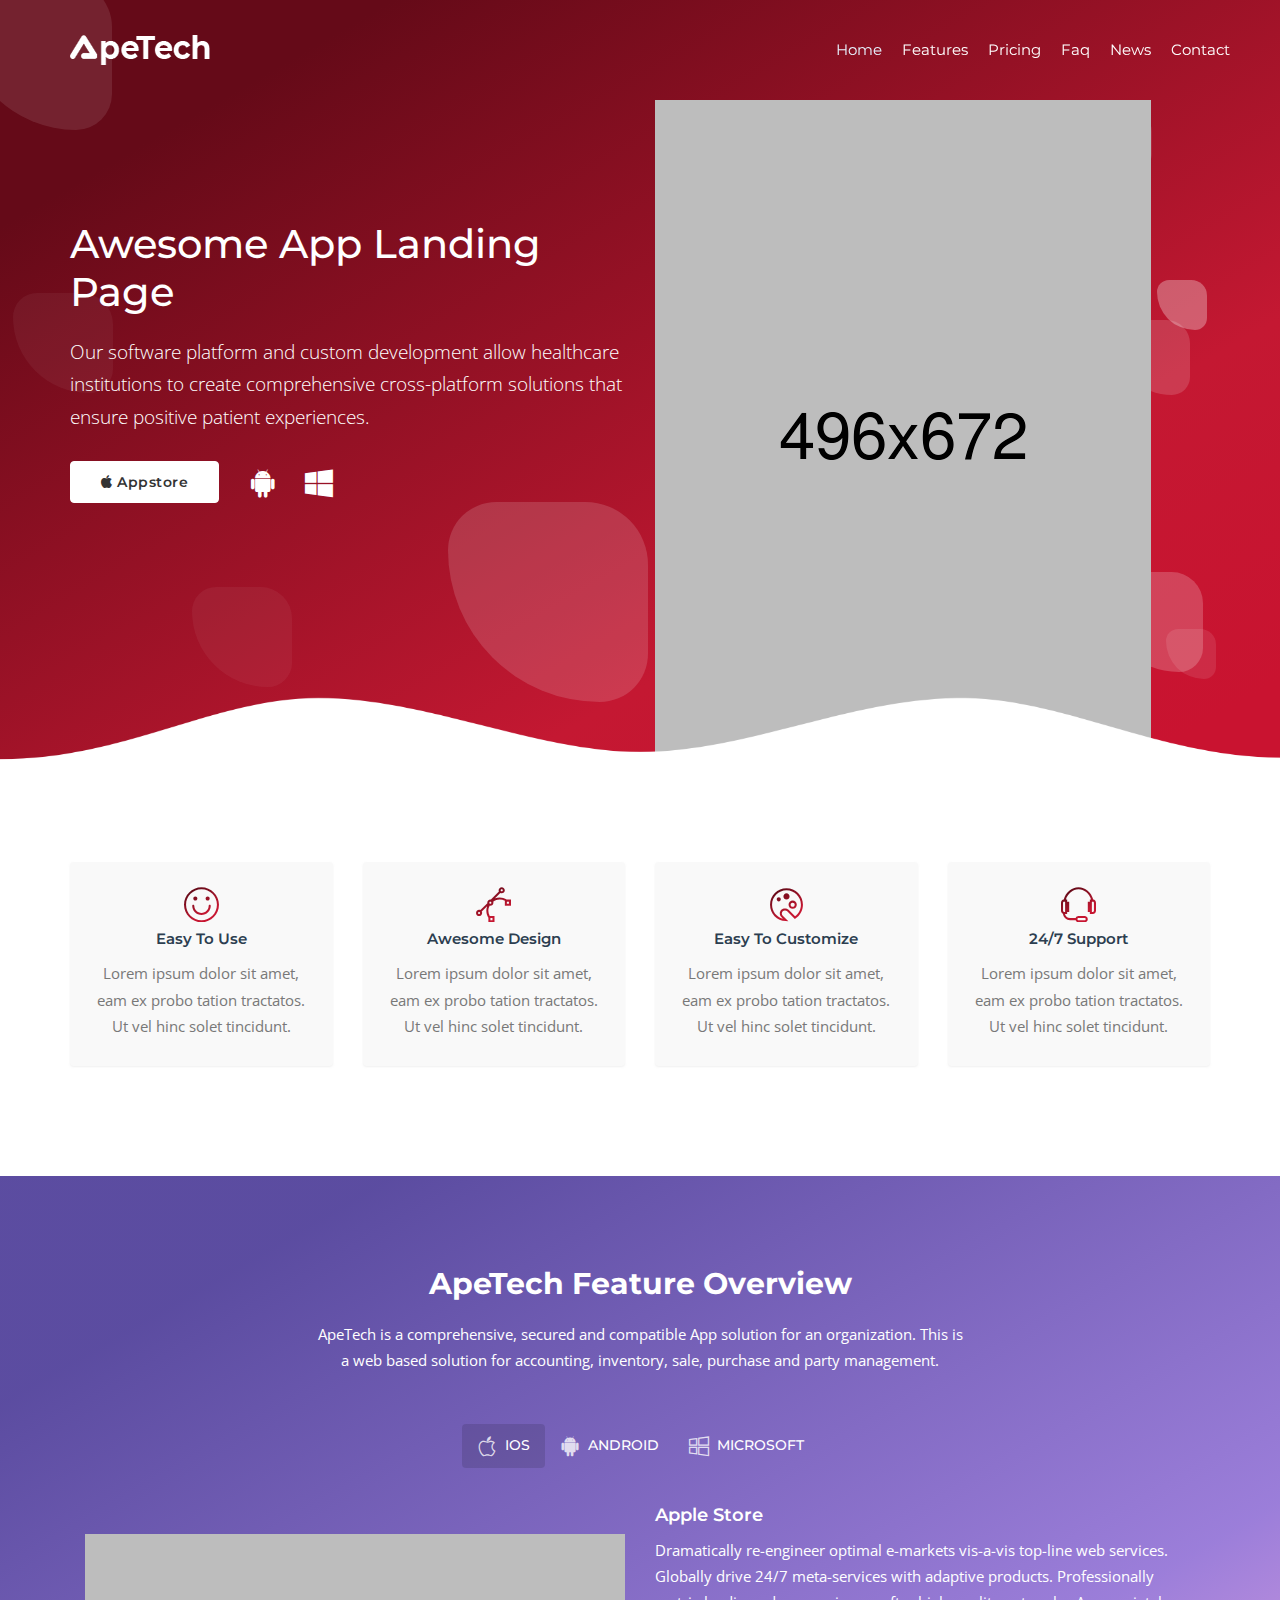
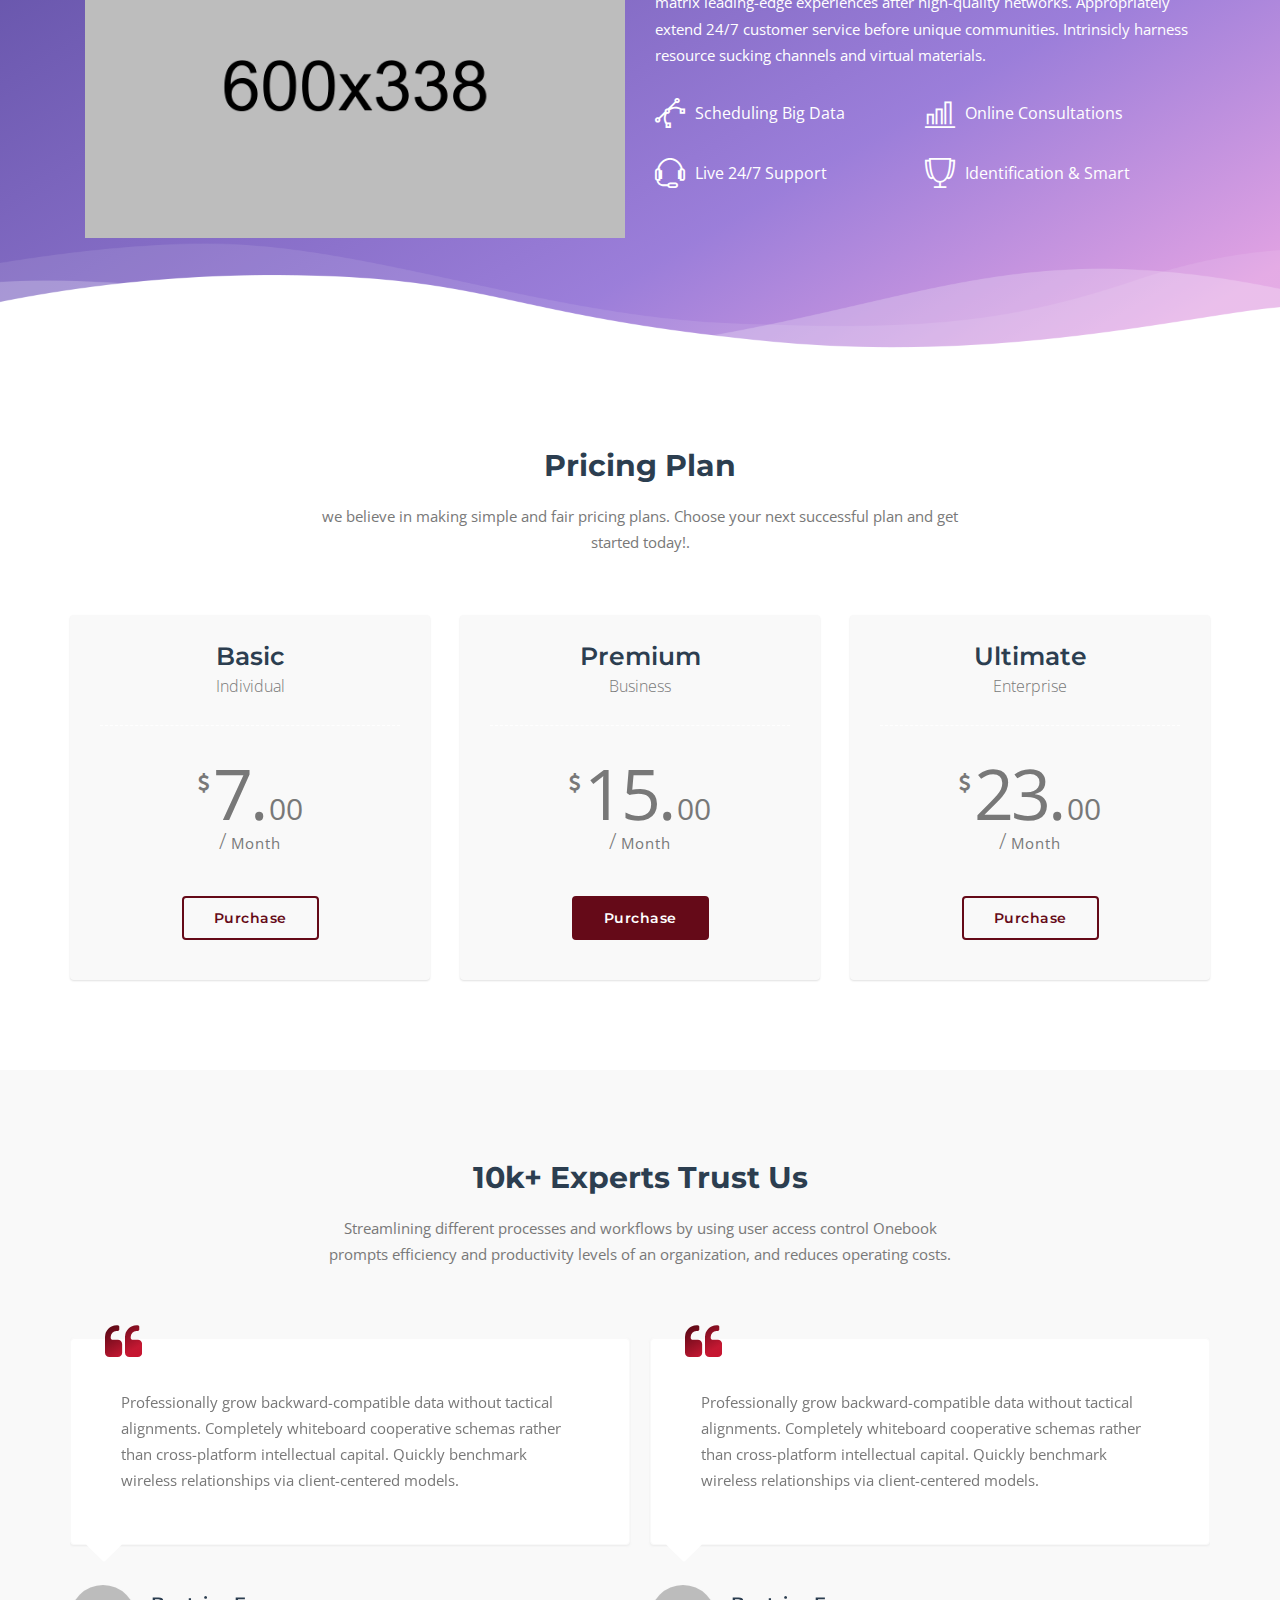
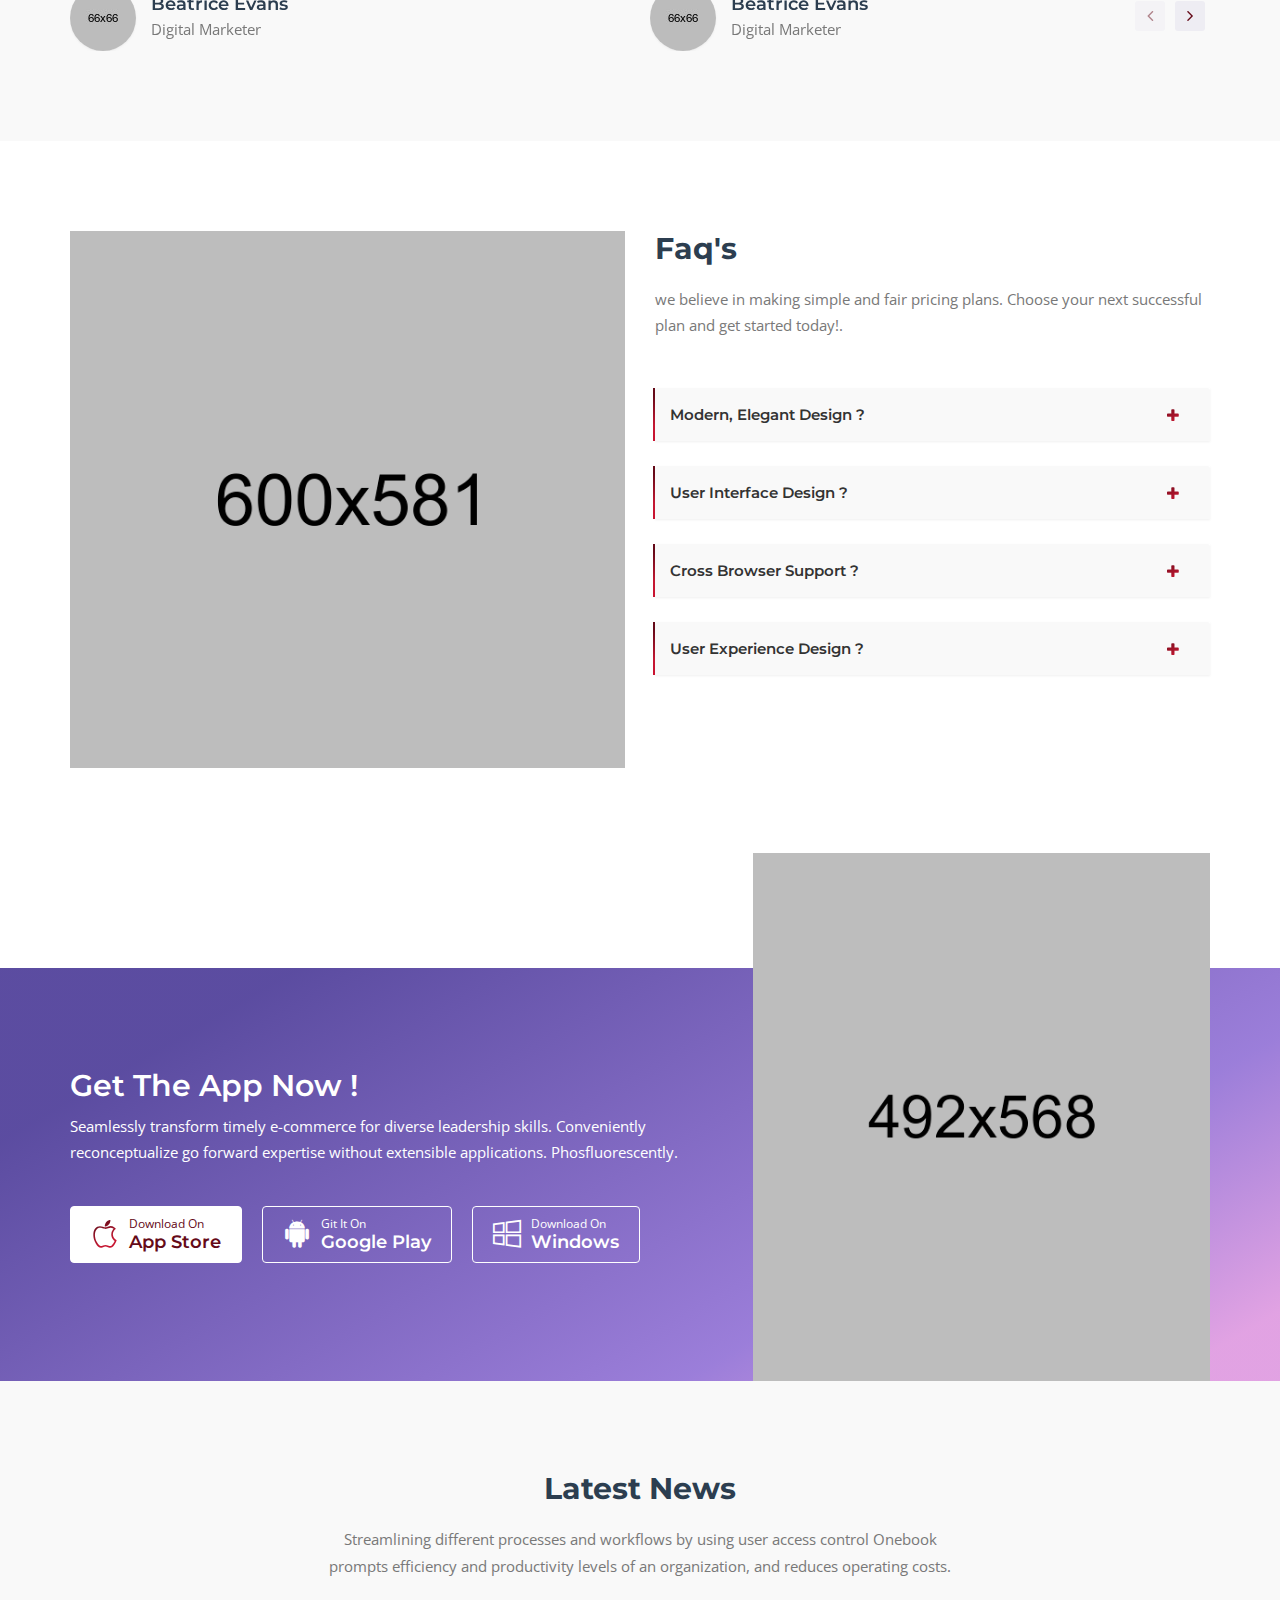
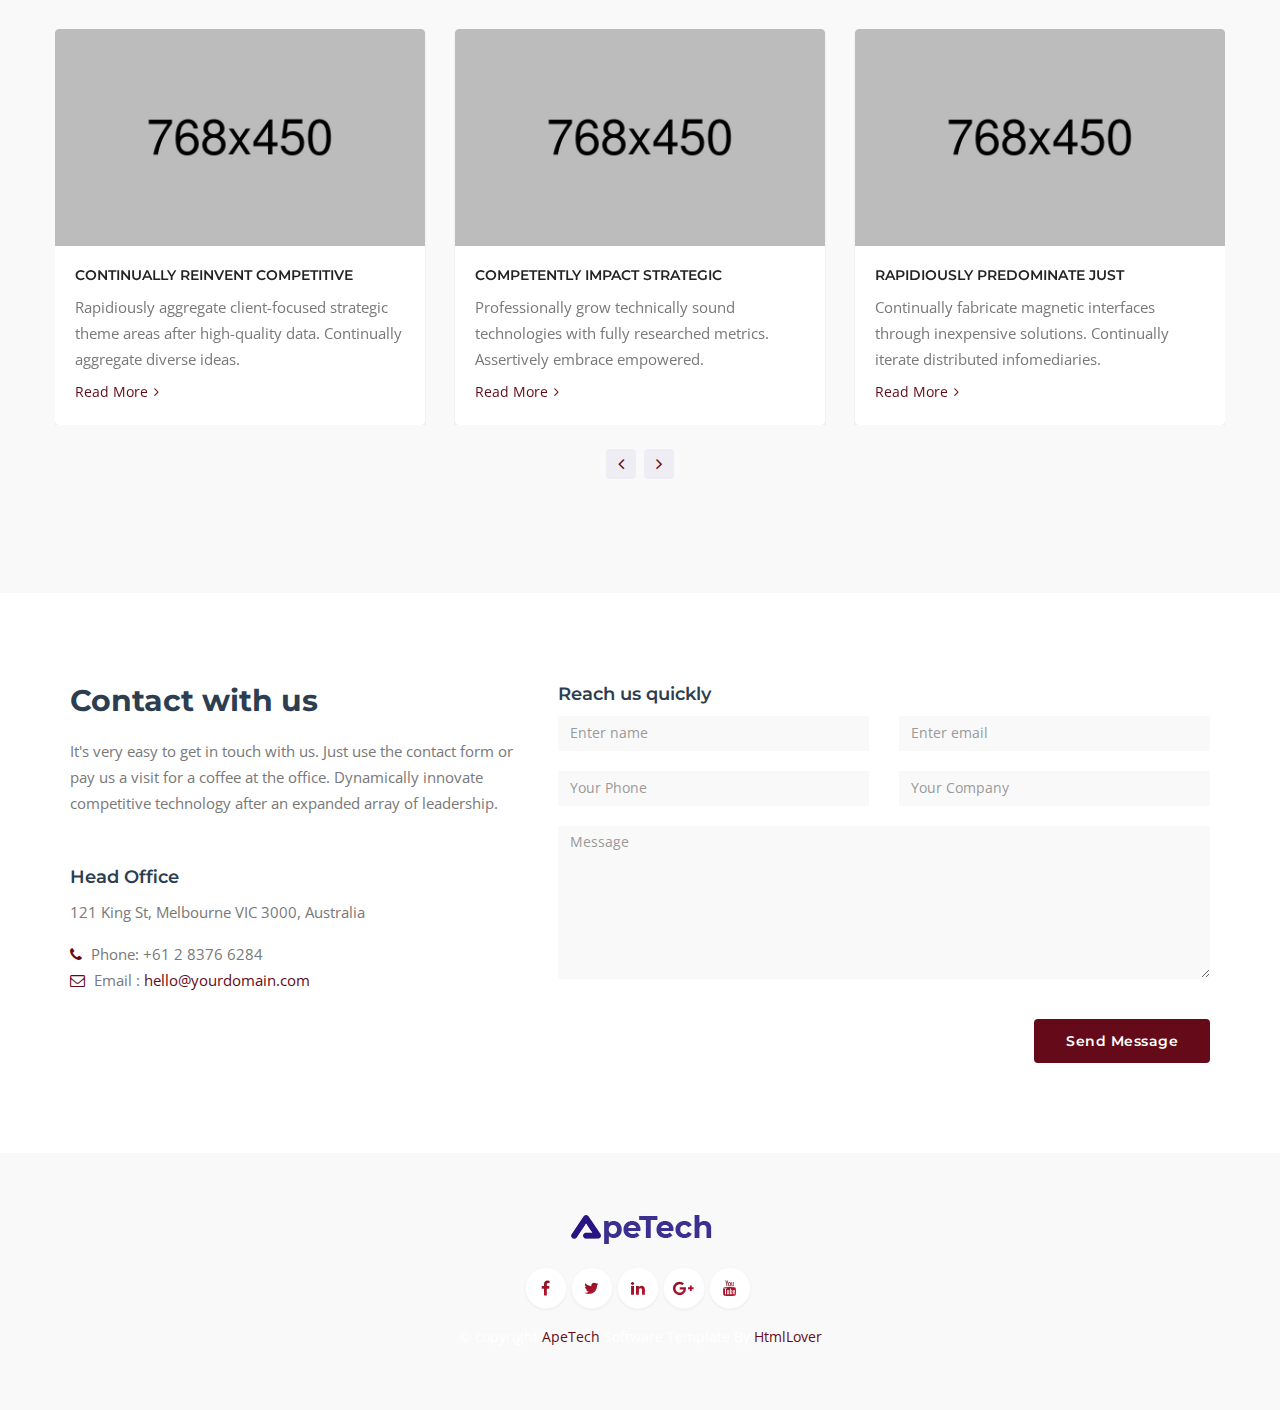
==== index-11.html @ 8367a8dc "Primer Commit" ====
<!DOCTYPE html>
<html lang="en">
<head>
    <meta charset="utf-8">
    <meta http-equiv="X-UA-Compatible" content="IE=edge">
    <meta name="viewport" content="width=device-width, initial-scale=1">

    <!--title-->
    <title>ApeTech - App Landing Page Template</title>

    <!--favicon icon-->
    <link rel="icon" href="img/favicon.png" type="image/png" sizes="16x16">

    <!-- font-awesome css -->
    <link rel="stylesheet" href="css/font-awesome.min.css">

    <!--themify icon-->
    <link rel="stylesheet" href="css/themify-icons.css">

    <!-- magnific popup css-->
    <link rel="stylesheet" href="css/magnific-popup.css">

    <!--owl carousel -->
    <link href="css/owl.theme.default.min.css" rel="stylesheet">
    <link href="css/owl.carousel.min.css" rel="stylesheet">

    <!-- bootstrap core css -->
    <link href="css/bootstrap.min.css" rel="stylesheet">

    <!-- custom css -->
    <link href="css/style.css" rel="stylesheet">

    <!-- responsive css -->
    <link href="css/responsive.css" rel="stylesheet">

    <script src="js/vendor/modernizr-2.8.1.min.js"></script>
    <!-- HTML5 Shim and Respond.js for IE8 support of HTML5 elements and media queries -->
    <!-- WARNING: Respond.js doesn't work if you view the page via file:// -->
    <!--[if lt IE 9]>
    <script src="js/vendor/html5shim.js"></script>
    <script src="js/vendor/respond.min.js"></script>
    <![endif]-->

</head>


<body>

<!-- Preloader -->
<div id="preloader">
    <div id="loader"></div>
</div>
<!--end preloader-->


<div id="main" class="main-content-wraper">
    <div class="main-content-inner">

        <!--start header section-->
        <header class="header">
            <!--start navbar-->
            <div class="navbar navbar-default navbar-fixed-top">
                <div class="container">
                    <div class="row">
                        <div class="navbar-header page-scroll">
                            <button type="button" class="navbar-toggle collapsed" data-toggle="collapse"
                                    data-target="#myNavbar">
                                <span class="sr-only">Toggle navigation</span>
                                <span class="icon-bar"></span>
                                <span class="icon-bar"></span>
                                <span class="icon-bar"></span>
                            </button>
                            <a class="navbar-brand page-scroll" href="index.html">
                                <img src="img/logo.png" alt="logo">
                            </a>
                        </div>

                        <!-- Collect the nav links, forms, and other content for toggling -->
                        <div class="navbar-collapse collapse" id="myNavbar">
                            <ul class="nav navbar-nav navbar-right">
                                <li class="active"><a class="page-scroll" href="#hero">Home</a></li>
                                <li><a class="page-scroll" href="#features">Features</a></li>
                                <li><a class="page-scroll" href="#pricing">Pricing</a></li>
                                <li><a class="page-scroll" href="#faqs">Faq</a></li>
                                <li><a class="page-scroll" href="#news">News</a></li>
                                <li><a class="page-scroll" href="#contact">Contact</a></li>
                            </ul>
                        </div>

                    </div>
                </div>
            </div>
            <!--end navbar-->
        </header>
        <!--end header section-->

        <!--start hero section-->
        <section id="hero" class="pt-100 section-hero section-circle">
            <!--background circle shape-->
            <div class="shape shape-style-1 circle-animation shape-primary">
                <span class="circle-150"></span>
                <span class="circle-50"></span>
                <span class="circle-50"></span>
                <span class="circle-75"></span>
                <span class="circle-100"></span>
                <span class="circle-75"></span>
                <span class="circle-50"></span>
                <span class="circle-100"></span>
                <span class="circle-50"></span>
                <span class="circle-100"></span>
            </div>
            <!--background circle shape-->
            <div class="container">
                <div class="row">
                    <div class="col-md-6">
                        <div class="hero-content-wrap hero-content-wrap-1">
                            <div class="hero-content">
                                <h1>Awesome App Landing Page</h1>
                                <p>Our software platform and custom development allow healthcare institutions to create
                                    comprehensive cross-platform solutions that ensure positive patient experiences.</p>
                                <div class="slider-action-btn">
                                    <a href="#" class="btn softo-solid-btn"><i class="fa fa-apple"></i> Appstore</a>
                                    <a href="#" class="btn btn-icon"><i class="fa fa-android"></i></a>
                                    <a href="#" class="btn btn-icon"><i class="fa fa-windows"></i></a>
                                </div>
                            </div>
                        </div>
                    </div>
                    <div class="col-md-6">
                        <div class="hero-image bottom-relative">
                            <img src="img/app-hand-top.png" alt="hero-image" class="img-responsive">
                        </div>
                    </div>
                </div>
            </div>
            <div class="section-shape">
                <img src="img/bg-wave-sym.png" alt="shape image">
            </div>
        </section>
        <!--end hero section-->

        <!--start promo section-->
        <section class="promo-section ptb-90">
            <div class="promo-section-wrap">
                <div class="container">
                    <div class="row">
                        <div class="col-md-3 col-sm-6">
                            <div class="bg-secondary single-promo-section text-center">
                                <div class="single-promo-content">
                                    <span class="ti-face-smile  "></span>
                                    <h6>Easy To Use</h6>
                                    <p>Lorem ipsum dolor sit amet, eam ex probo tation tractatos. Ut vel hinc solet
                                        tincidunt.</p>
                                </div>
                                <div class="line"></div>
                            </div>
                        </div>
                        <div class="col-md-3 col-sm-6">
                            <div class="bg-secondary single-promo-section text-center">
                                <div class="single-promo-content">
                                    <span class="ti-vector"></span>
                                    <h6>Awesome Design</h6>
                                    <p>Lorem ipsum dolor sit amet, eam ex probo tation tractatos. Ut vel hinc solet
                                        tincidunt.</p>
                                </div>
                                <div class="line"></div>
                            </div>
                        </div>
                        <div class="col-md-3 col-sm-6">
                            <div class="bg-secondary single-promo-section text-center">
                                <div class="single-promo-content">
                                    <span class="ti-palette"></span>
                                    <h6>Easy To Customize</h6>
                                    <p>Lorem ipsum dolor sit amet, eam ex probo tation tractatos. Ut vel hinc solet
                                        tincidunt.</p>
                                </div>
                                <div class="line"></div>
                            </div>
                        </div>
                        <div class="col-md-3 col-sm-6">
                            <div class="bg-secondary single-promo-section text-center">
                                <div class="single-promo-content">
                                    <span class="ti-headphone-alt"></span>
                                    <h6>24/7 Support</h6>
                                    <p>Lorem ipsum dolor sit amet, eam ex probo tation tractatos. Ut vel hinc solet
                                        tincidunt.</p>
                                </div>
                                <div class="line"></div>
                            </div>
                        </div>
                    </div>
                </div>
            </div>
        </section>
        <!--end promo section-->

        <!--start software overview section-->
        <section id="features" class="overview-section ptb-90" style="background: url('img/download-bg.jpg')no-repeat center center fixed">
            <div class="container">
                <div class="row">
                    <div class="col-md-12">
                        <div class="section-heading text-center white-text overview-heading">
                            <h3 class="white-text">ApeTech Feature Overview</h3>
                            <p>ApeTech is a comprehensive, secured and compatible App solution for an organization. This
                                is a web based solution for accounting, inventory, sale, purchase and party
                                management.</p>
                        </div>
                    </div>
                </div>
                <div class="row">
                    <div class="col-md-12 col-sm-12">
                        <div class="nav-center overview-center-tab">
                            <ul class="nav nav-tabs">
                                <li class="active"><a href="#nav-1" data-toggle="tab">
                                    <span class="ti-apple"></span>
                                    Ios
                                </a></li>
                                <li><a href="#nav-2" data-toggle="tab">
                                    <span class="ti-android"></span>
                                    Android
                                </a></li>
                                <li><a href="#nav-3" data-toggle="tab">
                                    <span class="ti-microsoft"></span>
                                    Microsoft
                                </a></li>
                            </ul>
                        </div>

                        <div class="tab-content-wrap">
                            <div class="tab-content clearfix">
                                <div class="tab-pane fade active in" id="nav-1">
                                    <div class="col-md-6">
                                        <div class="overview-feature-content-image">
                                            <img src="img/tab-image-1.png" alt="" class="img-responsive">
                                        </div>
                                    </div>
                                    <div class="col-md-6">
                                        <div class="overview-feature-content">
                                            <h6>Apple Store</h6>
                                            <p>Dramatically re-engineer optimal e-markets vis-a-vis top-line web services.
                                                Globally drive 24/7 meta-services with adaptive products. Professionally
                                                matrix leading-edge experiences after high-quality networks. Appropriately
                                                extend 24/7 customer service before unique communities. Intrinsicly harness
                                                resource sucking channels and virtual materials.</p>
                                            <ul class="overview-list">
                                                <li><span class="ti-vector"></span> Scheduling Big Data</li>
                                                <li><span class="ti-bar-chart"></span> Online Consultations</li>
                                                <li><span class="ti-headphone-alt"></span> Live 24/7 Support</li>
                                                <li><span class="ti-cup"></span> Identification & Smart</li>
                                            </ul>
                                        </div>
                                    </div>
                                </div>
                                <div class="tab-pane fade" id="nav-2">
                                    <div class="col-md-6">
                                        <div class="overview-feature-content">
                                            <h6>Android Apps on Google Play</h6>
                                            <p>Dramatically re-engineer optimal e-markets vis-a-vis top-line web services.
                                                Globally drive 24/7 meta-services with adaptive products. Professionally
                                                matrix leading-edge experiences after high-quality networks. Appropriately
                                                extend 24/7 customer service before unique communities. Intrinsicly harness
                                                resource sucking channels and virtual materials.</p>
                                            <ul class="overview-list">
                                                <li><span class="ti-vector"></span> Scheduling Big Data</li>
                                                <li><span class="ti-bar-chart"></span> Online Consultations</li>
                                                <li><span class="ti-headphone-alt"></span> Live 24/7 Support</li>
                                                <li><span class="ti-cup"></span> Identification & Smart</li>
                                            </ul>
                                        </div>
                                    </div>
                                    <div class="col-md-6">
                                        <div class="overview-feature-content-image">
                                            <img src="img/tab-image-2.png" alt="" class="img-responsive">
                                        </div>
                                    </div>
                                </div>

                                <div class="tab-pane fade" id="nav-3">
                                    <div class="col-md-6">
                                        <div class="overview-feature-content-image">
                                            <img src="img/tab-image-3.png" alt="" class="img-responsive">
                                        </div>
                                    </div>
                                    <div class="col-md-6">
                                        <div class="overview-feature-content">
                                            <h6>Windows Apps - Microsoft Store</h6>
                                            <p>Dramatically re-engineer optimal e-markets vis-a-vis top-line web services.
                                                Globally drive 24/7 meta-services with adaptive products. Professionally
                                                matrix leading-edge experiences after high-quality networks. Appropriately
                                                extend 24/7 customer service before unique communities. Intrinsicly harness
                                                resource sucking channels and virtual materials.</p>
                                            <ul class="overview-list">
                                                <li><span class="ti-vector"></span> Scheduling Big Data</li>
                                                <li><span class="ti-bar-chart"></span> Online Consultations</li>
                                                <li><span class="ti-headphone-alt"></span> Live 24/7 Support</li>
                                                <li><span class="ti-cup"></span> Identification & Smart</li>
                                            </ul>
                                        </div>
                                    </div>
                                </div>
                            </div>
                        </div>
                    </div>
                </div>
            </div>
            <div class="section-shape">
                <img src="img/waves-shape.svg" alt="shape image">
            </div>
        </section>
        <!--end software overview section-->

        <!--start pricing-->
        <section id="pricing" class="pricing-section ptb-90">
            <div class="pricing-section-wrap">
                <div class="container">
                    <div class="row">
                        <div class="col-md-12">
                            <div class="section-heading text-center">
                                <h3>Pricing Plan</h3>
                                <p>we believe in making simple and fair pricing plans. Choose your next successful plan
                                    and get started today!.</p>
                            </div>
                        </div>
                    </div>
                    <div class="row">
                        <div class="bg-color-sky-light">
                            <div class="content-md container">
                                <div class="row">
                                    <div class="col-md-4">
                                        <!--start pricing single-->
                                        <div class="pricing-single bg-secondary">
                                            <div class="pricing-single-header">
                                                <h4>Basic</h4>
                                                <span>Individual</span>
                                            </div>
                                            <div class="pricing-single-content">
                                                <div class="mb-40">
                                                    <span class="price-icon-sign"><i class="fa fa-dollar"></i></span>
                                                    <span class="main-price">7.</span>
                                                    <span class="sub-price">00</span>
                                                    <span class="main-price-info">Month</span>
                                                </div>
                                                <div class="center-block">
                                                    <button type="button" class="softo-btn-outline">Purchase</button>
                                                </div>
                                            </div>
                                        </div>
                                        <!--end pricing single-->
                                    </div>
                                    <div class="col-md-4">
                                        <!--start pricing single-->
                                        <div class="pricing-single bg-secondary">
                                            <div class="pricing-single-header">
                                                <h4>Premium</h4>
                                                <span>Business</span>
                                            </div>
                                            <div class="pricing-single-content">
                                                <div class="mb-40">
                                                    <span class="price-icon-sign"><i class="fa fa-dollar"></i></span>
                                                    <span class="main-price">15.</span>
                                                    <span class="sub-price">00</span>
                                                    <span class="main-price-info">Month</span>
                                                </div>
                                                <div class="center-block">
                                                    <button type="button" class="btn softo-solid-btn">Purchase</button>
                                                </div>
                                            </div>
                                        </div>
                                        <!--end pricing single-->
                                    </div>
                                    <div class="col-md-4">
                                        <!--start pricing single-->
                                        <div class="pricing-single bg-secondary">
                                            <div class="pricing-single-header">
                                                <h4>Ultimate</h4>
                                                <span>Enterprise</span>
                                            </div>
                                            <div class="pricing-single-content">
                                                <div class="mb-40">
                                                    <span class="price-icon-sign"><i class="fa fa-dollar"></i></span>
                                                    <span class="main-price">23.</span>
                                                    <span class="sub-price">00</span>
                                                    <span class="main-price-info">Month</span>
                                                </div>
                                                <div class="center-block">
                                                    <button type="button" class="btn softo-btn-outline">Purchase</button>
                                                </div>
                                            </div>
                                        </div>
                                        <!--end pricing single-->
                                    </div>
                                </div>
                                <!--end row-->
                            </div>
                        </div>
                    </div>
                </div>
            </div>
        </section>
        <!--end pricing-->

        <!--testimonial section start-->
        <section class="testimonial-section bg-secondary ptb-90">
            <div class="testimonial-wrap">
                <div class="container">
                    <div class="row">
                        <div class="col-md-12">
                            <div class="section-heading text-center">
                               <h3>10k+ Experts Trust Us</h3>
                                <p>Streamlining different processes and workflows by using user access control Onebook
                                    prompts efficiency and productivity levels of an organization, and reduces operating
                                    costs.</p>
                            </div>
                        </div>
                    </div>
                    <div class="row">
                        <div class="col-md-12">
                            <div class="owl-carousel owl-theme testimonial-slider">
                                <div class="item">
                                    <div class="single-testimonial-item">
                                        <span class="blockquote-icon"><i class="fa fa-quote-left"></i></span>
                                        <div class="testimonial-content">
                                            <p>Professionally grow backward-compatible data without tactical alignments.
                                                Completely whiteboard cooperative schemas rather than cross-platform
                                                intellectual capital. Quickly benchmark wireless relationships via
                                                client-centered models.</p>
                                        </div>
                                        <div class="testimonial-author">
                                            <img src="img/testimonial-4.png" alt="">
                                            <div class="testimonial-author-info">
                                                <h6>Beatrice Evans</h6>
                                                <span>Digital Marketer</span>
                                            </div>
                                        </div>
                                    </div>
                                </div>
                                <div class="item">
                                    <div class="single-testimonial-item">
                                        <span class="blockquote-icon"><i class="fa fa-quote-left"></i></span>
                                        <div class="testimonial-content">
                                            <p>Professionally grow backward-compatible data without tactical alignments.
                                                Completely whiteboard cooperative schemas rather than cross-platform
                                                intellectual capital. Quickly benchmark wireless relationships via
                                                client-centered models.</p>
                                        </div>
                                        <div class="testimonial-author">
                                            <img src="img/testimonial-4.png" alt="">
                                            <div class="testimonial-author-info">
                                                <h6>Beatrice Evans</h6>
                                                <span>Digital Marketer</span>
                                            </div>
                                        </div>
                                    </div>
                                </div>
                                <div class="item">
                                    <div class="single-testimonial-item">
                                        <span class="blockquote-icon"><i class="fa fa-quote-left"></i></span>
                                        <div class="testimonial-content">
                                            <p>Professionally grow backward-compatible data without tactical alignments.
                                                Completely whiteboard cooperative schemas rather than cross-platform
                                                intellectual capital. Quickly benchmark wireless relationships via
                                                client-centered models.</p>
                                        </div>
                                        <div class="testimonial-author">
                                            <img src="img/testimonial-4.png" alt="">
                                            <div class="testimonial-author-info">
                                                <h6>Beatrice Evans</h6>
                                                <span>Digital Marketer</span>
                                            </div>
                                        </div>
                                    </div>
                                </div>
                                <div class="item">
                                    <div class="single-testimonial-item">
                                        <span class="blockquote-icon"><i class="fa fa-quote-left"></i></span>
                                        <div class="testimonial-content">
                                            <p>Professionally grow backward-compatible data without tactical alignments.
                                                Completely whiteboard cooperative schemas rather than cross-platform
                                                intellectual capital. Quickly benchmark wireless relationships via
                                                client-centered models.</p>
                                        </div>
                                        <div class="testimonial-author">
                                            <img src="img/testimonial-4.png" alt="">
                                            <div class="testimonial-author-info">
                                                <h6>Beatrice Evans</h6>
                                                <span>Digital Marketer</span>
                                            </div>
                                        </div>
                                    </div>
                                </div>
                            </div>
                        </div>
                    </div>
                </div>
            </div>
        </section>
        <!--testimonial section end-->

        <!--start faq section-->
        <section id="faqs" class="faq-section ptb-90">
            <div class="faq-section-wrap">
                <div class="container">
                    <div class="row">
                        <div class="col-md-6">
                            <div class="faq-img">
                                <img src="img/faq-right-1.png" class="img-responsive" alt="faq image">
                            </div>
                        </div>
                        <div class="col-md-6">
                            <div class="section-heading">
                                <h3>Faq's</h3>
                                <p>we believe in making simple and fair pricing plans. Choose your next successful plan
                                    and get started today!.</p>
                            </div>
                            <div class="panel-group" id="accordion">
                                <!-- Start Single Item -->
                                <div class="panel panel-default">
                                    <div class="panel-heading" id="headingOne">
                                        <h4 class="panel-title">
                                            <a data-toggle="collapse" data-parent="#accordion" href="#collapseOne" class="collapsed">
                                                Modern, Elegant Design ?
                                            </a>
                                        </h4>
                                    </div>
                                    <div id="collapseOne" class="panel-collapse collapse">
                                        <div class="panel-body">
                                            <p>Lorem ipsum dolor sit amet, consectetur adipiscing elit. Praesent nisl
                                                lorem,
                                                dictum id pellentesque at, vestibulum ut arcu. Curabitur erat libero,
                                                egestas eu
                                                tincidunt ac, rutrum ac justo. Vivamus condimentum laoreet lectus,
                                                blandit
                                                posuere tortor aliquam vitae. Curabitur molestie eros. </p>
                                        </div>
                                    </div>
                                </div>
                                <!-- End Single Item -->
                                <!-- Start Single Item -->
                                <div class="panel panel-default">
                                    <div class="panel-heading" id="headingTwo">
                                        <h4 class="panel-title">
                                            <a class="collapsed" data-toggle="collapse" data-parent="#accordion" href="#collapseTwo">
                                                User Interface Design ?
                                            </a>
                                        </h4>
                                    </div>
                                    <div id="collapseTwo" class="panel-collapse collapse">
                                        <div class="panel-body">
                                            <p>Lorem ipsum dolor sit amet, consectetur adipiscing elit. Praesent nisl
                                                lorem,
                                                dictum id pellentesque at, vestibulum ut arcu. Curabitur erat libero,
                                                egestas eu
                                                tincidunt ac, rutrum ac justo. Vivamus condimentum laoreet lectus,
                                                blandit
                                                posuere tortor aliquam vitae. Curabitur molestie eros. </p>
                                        </div>
                                    </div>
                                </div>
                                <!-- End Single Item -->
                                <!-- Start Single Item -->
                                <div class="panel panel-default">
                                    <div class="panel-heading" id="headingThree">
                                        <h4 class="panel-title">
                                            <a class="collapsed" data-toggle="collapse" data-parent="#accordion" href="#collapseThree">
                                                Cross Browser Support ?
                                            </a>
                                        </h4>
                                    </div>
                                    <div id="collapseThree" class="panel-collapse collapse">
                                        <div class="panel-body">
                                            <p>Lorem ipsum dolor sit amet, consectetur adipiscing elit. Praesent nisl
                                                lorem,
                                                dictum id pellentesque at, vestibulum ut arcu. Curabitur erat libero,
                                                egestas eu
                                                tincidunt ac, rutrum ac justo. Vivamus condimentum laoreet lectus,
                                                blandit
                                                posuere tortor aliquam vitae. Curabitur molestie eros. </p>
                                        </div>
                                    </div>
                                </div>
                                <!-- End Single Item -->
                                <!-- Start Single Item -->
                                <div class="panel panel-default">
                                    <div class="panel-heading" id="headingFour">
                                        <h4 class="panel-title">
                                            <a class="collapsed" data-toggle="collapse" data-parent="#accordion" href="#collapseFour">
                                                User Experience Design ?
                                            </a>
                                        </h4>
                                    </div>
                                    <div id="collapseFour" class="panel-collapse collapse">
                                        <div class="panel-body">
                                            <p>Lorem ipsum dolor sit amet, consectetur adipiscing elit. Praesent nisl
                                                lorem,
                                                dictum id pellentesque at, vestibulum ut arcu. Curabitur erat libero,
                                                egestas eu
                                                tincidunt ac, rutrum ac justo. Vivamus condimentum laoreet lectus,
                                                blandit
                                                posuere tortor aliquam vitae. Curabitur molestie eros. </p>
                                        </div>
                                    </div>
                                </div>
                                <!-- End Single Item -->
                            </div>
                        </div>
                    </div>
                </div>
            </div>
        </section>
        <!--end faq section-->

        <!--start download section-->
        <section class="download-section" style="background: url('img/download-bg.jpg')no-repeat center center fixed">
            <div class="container">
                <div class="row">
                    <div class="col-md-7 col-sm-12">
                        <div class="download-app-text">
                            <h3>Get The App Now !</h3>
                            <p>Seamlessly transform timely e-commerce for diverse leadership skills. Conveniently
                                reconceptualize go forward expertise without extensible applications.
                                Phosfluorescently.</p>
                            <div class="download-app-button">
                                <a href="#" class="download-btn hover-active">
                                    <span class="ti-apple"></span>
                                    <p>
                                        <small>Download On</small>
                                        <br> App Store
                                    </p>
                                </a> <a href="#" class="download-btn">
                                <span class="ti-android"></span>
                                <p>
                                    <small>Git It On</small>
                                    <br>Google Play
                                </p>
                            </a>
                                <a href="#" class="download-btn">
                                    <span class="ti-microsoft"></span>
                                    <p>
                                        <small>Download On</small>
                                        <br> Windows
                                    </p>
                                </a>
                            </div>
                        </div>
                    </div>
                    <div class="col-md-5 hidden-sm">
                        <div class="download-app-img">
                            <img src="img/download-right2.png" alt="app download" class="img-responsive">
                        </div>
                    </div>
                </div>
            </div>
        </section>
        <!--end download section-->

        <!--start blog section -->
        <section id="news" class="ptb-90 bg-secondary">
            <div class="blog-section-wrap">
                <div class="container">
                    <div class="row">
                        <div class="col-md-12">
                            <div class="section-heading text-center">
                                <h3>Latest News</h3>
                                <p>Streamlining different processes and workflows by using user access control Onebook
                                    prompts efficiency and productivity levels of an organization, and reduces operating
                                    costs.</p>
                            </div>
                        </div>
                    </div>
                    <div class="row">
                        <div id="sliderBlog" class="owl-carousel">
                            <div class="single-blog-article">
                                <div class="blog-post-img-thumb">
                                    <a href="blog-details.html" target="_blank">
                                        <img src="img/blog-img1.jpg" alt="">
                                    </a>
                                </div>
                                <div class="blog-post-content-area">
                                    <h3><a href="blog-details.html" target="_blank">Continually reinvent
                                        competitive</a></h3>
                                    <p>Rapidiously aggregate client-focused strategic theme areas after
                                        high-quality data. Continually aggregate diverse ideas. </p>
                                    <div class="blog-footer-area">
                                        <a class="readmore-btn" href="blog-details.html" target="_blank">Read
                                            More <i class="fa fa-angle-right"></i></a>
                                    </div>
                                </div>
                            </div>

                            <div class="single-blog-article">
                                <div class="blog-post-img-thumb">
                                    <a href="blog-details.html" target="_blank">
                                        <img src="img/blog-img2.jpg" alt="">
                                    </a>
                                </div>
                                <div class="blog-post-content-area">
                                    <h3><a href="blog-details.html" target="_blank">Competently impact
                                        strategic</a></h3>
                                    <p>Professionally grow technically sound technologies with fully researched
                                        metrics. Assertively embrace empowered.</p>
                                    <div class="blog-footer-area">
                                        <a class="readmore-btn" href="blog-details.html" target="_blank">Read
                                            More <i class="fa fa-angle-right"></i></a>
                                    </div>
                                </div>
                            </div>

                            <div class="single-blog-article">
                                <div class="blog-post-img-thumb">
                                    <a href="blog-details.html" target="_blank">
                                        <img src="img/blog-img3.jpg" alt="">
                                    </a>
                                </div>
                                <div class="blog-post-content-area">
                                    <h3><a href="blog-details.html" target="_blank">Rapidiously predominate
                                        just</a></h3>
                                    <p>Continually fabricate magnetic interfaces through inexpensive solutions.
                                        Continually iterate distributed infomediaries. </p>
                                    <div class="blog-footer-area">
                                        <a class="readmore-btn" href="blog-details.html" target="_blank">Read
                                            More <i class="fa fa-angle-right"></i></a>
                                    </div>
                                </div>
                            </div>
                            <div class="single-blog-article">
                                <div class="blog-post-img-thumb">
                                    <a href="blog-details.html" target="_blank">
                                        <img src="img/blog-img4.jpg" alt="">
                                    </a>
                                </div>
                                <div class="blog-post-content-area">
                                    <h3><a href="blog-details.html" target="_blank">Interactively productize
                                        low-risk</a></h3>
                                    <p>Appropriately develop high-payoff catalysts for change after premier
                                        e-markets. Interactively maximize pandemic niche markets.</p>
                                    <div class="blog-footer-area">
                                        <a class="readmore-btn" href="blog-details.html" target="_blank">Read
                                            More <i class="fa fa-angle-right"></i></a>
                                    </div>
                                </div>
                            </div>
                        </div>
                    </div>
                </div>
            </div>
        </section>
        <!--end blog section -->

        <!--contact us section start-->
        <section id="contact" class="contact-us ptb-90">
            <div class="contact-us-wrap">
                <div class="container">
                    <div class="row">
                        <div class="col-md-5">
                            <div class="section-heading">
                                <h3>Contact with us</h3>
                                <p>It's very easy to get in touch with us. Just use the contact form or pay us a
                                    visit for a coffee at the office. Dynamically innovate competitive technology after an expanded array of leadership.</p>
                            </div>
                            <div class="footer-address">
                                <h6>Head Office</h6>
                                <p>121 King St, Melbourne VIC 3000, Australia</p>
                                <ul>
                                    <li><i class="fa fa-phone"></i> <span>Phone: +61 2 8376 6284</span></li>
                                    <li><i class="fa fa-envelope-o"></i> <span>Email : <a
                                            href="mailto:hello@yourdomain.com">hello@yourdomain.com</a></span>
                                    </li>
                                </ul>
                            </div>
                        </div>
                        <div class="col-md-7">
                            <form action="php/mail.php" method="POST" id="contactForm1" class="contact-us-form" novalidate="novalidate">
                                <h6>Reach us quickly</h6>
                                <div class="row">
                                    <div class="col-sm-6 col-xs-12">
                                        <div class="form-group">
                                            <input type="text" class="form-control" name="name"
                                                   placeholder="Enter name" required="required">
                                        </div>
                                    </div>
                                    <div class="col-sm-6 col-xs-12">
                                        <div class="form-group">
                                            <input type="email" class="form-control" name="email"
                                                   placeholder="Enter email" required="required">
                                        </div>
                                    </div>
                                </div>
                                <div class="row">
                                    <div class="col-sm-6 col-xs-12">
                                        <div class="form-group">
                                            <input type="text" name="phone" value="" class="form-control"
                                                   id="phone" placeholder="Your Phone">
                                        </div>
                                    </div>
                                    <div class="col-sm-6 col-xs-12">
                                        <div class="form-group">
                                            <input type="text" name="company" value="" size="40"
                                                   class="form-control" id="company" placeholder="Your Company">
                                        </div>
                                    </div>
                                </div>
                                <div class="row">
                                    <div class="col-xs-12">
                                        <div class="form-group">
                                                    <textarea name="message" id="message" class="form-control" rows="7"
                                                              cols="25" placeholder="Message"></textarea>
                                        </div>
                                    </div>
                                </div>
                                <div class="row">
                                    <div class="col-sm-12 mt-20">
                                        <button type="submit" class="btn softo-solid-btn pull-right"
                                                id="btnContactUs">
                                            Send Message
                                        </button>
                                    </div>
                                </div>
                            </form>
                            <p class="form-message"></p>
                        </div>
                    </div>
                </div>
            </div>
        </section>
        <!--contact us section end-->

        <!--start footer section-->
        <footer class="footer-section bg-secondary ptb-60">
            <div class="footer-wrap">
                <div class="container">
                    <div class="row">
                        <div class="col-md-6 col-md-offset-3">
                            <div class="footer-single-col text-center">
                                <img src="img/logo-color.png" alt="footer logo">
                                <div class="footer-social-list">
                                    <ul class="list-inline">
                                        <li><a href="#"> <i class="fa fa-facebook"></i></a></li>
                                        <li><a href="#"> <i class="fa fa-twitter"></i></a></li>
                                        <li><a href="#"> <i class="fa fa-linkedin"></i></a></li>
                                        <li><a href="#"> <i class="fa fa-google-plus"></i></a></li>
                                        <li><a href="#"> <i class="fa fa-youtube"></i></a></li>
                                    </ul>
                                </div>
                                <div class="copyright-text white-text">
                                    <p>&copy; copyright <a href="#">ApeTech</a> Software Template By <a
                                            href="https://themeforest.net/user/htmllover/portfolio" target="_blank">HtmlLover</a>
                                    </p>
                                </div>
                            </div>
                        </div>
                    </div>
                </div>
            </div>
        </footer>
        <!--end footer section-->

    </div><!--end main content inner-->
</div>
<!--end main container -->


<!--=========== all js file link ==============-->

<!-- main jQuery -->
<script src="js/jquery-3.3.1.min.js"></script>

<!-- bootstrap core js -->
<script src="js/bootstrap.min.js"></script>

<!-- smothscroll -->
<script src="js/jquery.easeScroll.min.js"></script>

<!--owl carousel-->
<script src="js/owl.carousel.min.js"></script>

<!-- scrolling nav -->
<script src="js/jquery.easing.min.js"></script>

<!--fullscreen background video js-->
<script src="js/jquery.mb.ytplayer.min.js"></script>

<!--typed js -->
<script src="js/typed.min.js"></script>

<!--magnific popup js-->
<script src="js/magnific-popup.min.js"></script>

<!-- custom script -->
<script src="js/scripts.js"></script>

</body>
</html>
---- css/themify-icons.css ----
@font-face {
	font-family: 'themify';
	src:url('../fonts/themify.eot');
	src:url('../fonts/themify.eot?#iefix') format('embedded-opentype'),
		url('../fonts/themify.woff') format('woff'),
		url('../fonts/themify.ttf') format('truetype'),
		url('../fonts/themify.svg') format('svg');
	font-weight: normal;
	font-style: normal;
}

[class^="ti-"], [class*=" ti-"] {
	font-family: 'themify';
	speak: none;
	font-style: normal;
	font-weight: normal;
	font-variant: normal;
	text-transform: none;
	line-height: 1;

	/* Better Font Rendering =========== */
	-webkit-font-smoothing: antialiased;
	-moz-osx-font-smoothing: grayscale;
}

.ti-wand:before {
	content: "\e600";
}
.ti-volume:before {
	content: "\e601";
}
.ti-user:before {
	content: "\e602";
}
.ti-unlock:before {
	content: "\e603";
}
.ti-unlink:before {
	content: "\e604";
}
.ti-trash:before {
	content: "\e605";
}
.ti-thought:before {
	content: "\e606";
}
.ti-target:before {
	content: "\e607";
}
.ti-tag:before {
	content: "\e608";
}
.ti-tablet:before {
	content: "\e609";
}
.ti-star:before {
	content: "\e60a";
}
.ti-spray:before {
	content: "\e60b";
}
.ti-signal:before {
	content: "\e60c";
}
.ti-shopping-cart:before {
	content: "\e60d";
}
.ti-shopping-cart-full:before {
	content: "\e60e";
}
.ti-settings:before {
	content: "\e60f";
}
.ti-search:before {
	content: "\e610";
}
.ti-zoom-in:before {
	content: "\e611";
}
.ti-zoom-out:before {
	content: "\e612";
}
.ti-cut:before {
	content: "\e613";
}
.ti-ruler:before {
	content: "\e614";
}
.ti-ruler-pencil:before {
	content: "\e615";
}
.ti-ruler-alt:before {
	content: "\e616";
}
.ti-bookmark:before {
	content: "\e617";
}
.ti-bookmark-alt:before {
	content: "\e618";
}
.ti-reload:before {
	content: "\e619";
}
.ti-plus:before {
	content: "\e61a";
}
.ti-pin:before {
	content: "\e61b";
}
.ti-pencil:before {
	content: "\e61c";
}
.ti-pencil-alt:before {
	content: "\e61d";
}
.ti-paint-roller:before {
	content: "\e61e";
}
.ti-paint-bucket:before {
	content: "\e61f";
}
.ti-na:before {
	content: "\e620";
}
.ti-mobile:before {
	content: "\e621";
}
.ti-minus:before {
	content: "\e622";
}
.ti-medall:before {
	content: "\e623";
}
.ti-medall-alt:before {
	content: "\e624";
}
.ti-marker:before {
	content: "\e625";
}
.ti-marker-alt:before {
	content: "\e626";
}
.ti-arrow-up:before {
	content: "\e627";
}
.ti-arrow-right:before {
	content: "\e628";
}
.ti-arrow-left:before {
	content: "\e629";
}
.ti-arrow-down:before {
	content: "\e62a";
}
.ti-lock:before {
	content: "\e62b";
}
.ti-location-arrow:before {
	content: "\e62c";
}
.ti-link:before {
	content: "\e62d";
}
.ti-layout:before {
	content: "\e62e";
}
.ti-layers:before {
	content: "\e62f";
}
.ti-layers-alt:before {
	content: "\e630";
}
.ti-key:before {
	content: "\e631";
}
.ti-import:before {
	content: "\e632";
}
.ti-image:before {
	content: "\e633";
}
.ti-heart:before {
	content: "\e634";
}
.ti-heart-broken:before {
	content: "\e635";
}
.ti-hand-stop:before {
	content: "\e636";
}
.ti-hand-open:before {
	content: "\e637";
}
.ti-hand-drag:before {
	content: "\e638";
}
.ti-folder:before {
	content: "\e639";
}
.ti-flag:before {
	content: "\e63a";
}
.ti-flag-alt:before {
	content: "\e63b";
}
.ti-flag-alt-2:before {
	content: "\e63c";
}
.ti-eye:before {
	content: "\e63d";
}
.ti-export:before {
	content: "\e63e";
}
.ti-exchange-vertical:before {
	content: "\e63f";
}
.ti-desktop:before {
	content: "\e640";
}
.ti-cup:before {
	content: "\e641";
}
.ti-crown:before {
	content: "\e642";
}
.ti-comments:before {
	content: "\e643";
}
.ti-comment:before {
	content: "\e644";
}
.ti-comment-alt:before {
	content: "\e645";
}
.ti-close:before {
	content: "\e646";
}
.ti-clip:before {
	content: "\e647";
}
.ti-angle-up:before {
	content: "\e648";
}
.ti-angle-right:before {
	content: "\e649";
}
.ti-angle-left:before {
	content: "\e64a";
}
.ti-angle-down:before {
	content: "\e64b";
}
.ti-check:before {
	content: "\e64c";
}
.ti-check-box:before {
	content: "\e64d";
}
.ti-camera:before {
	content: "\e64e";
}
.ti-announcement:before {
	content: "\e64f";
}
.ti-brush:before {
	content: "\e650";
}
.ti-briefcase:before {
	content: "\e651";
}
.ti-bolt:before {
	content: "\e652";
}
.ti-bolt-alt:before {
	content: "\e653";
}
.ti-blackboard:before {
	content: "\e654";
}
.ti-bag:before {
	content: "\e655";
}
.ti-move:before {
	content: "\e656";
}
.ti-arrows-vertical:before {
	content: "\e657";
}
.ti-arrows-horizontal:before {
	content: "\e658";
}
.ti-fullscreen:before {
	content: "\e659";
}
.ti-arrow-top-right:before {
	content: "\e65a";
}
.ti-arrow-top-left:before {
	content: "\e65b";
}
.ti-arrow-circle-up:before {
	content: "\e65c";
}
.ti-arrow-circle-right:before {
	content: "\e65d";
}
.ti-arrow-circle-left:before {
	content: "\e65e";
}
.ti-arrow-circle-down:before {
	content: "\e65f";
}
.ti-angle-double-up:before {
	content: "\e660";
}
.ti-angle-double-right:before {
	content: "\e661";
}
.ti-angle-double-left:before {
	content: "\e662";
}
.ti-angle-double-down:before {
	content: "\e663";
}
.ti-zip:before {
	content: "\e664";
}
.ti-world:before {
	content: "\e665";
}
.ti-wheelchair:before {
	content: "\e666";
}
.ti-view-list:before {
	content: "\e667";
}
.ti-view-list-alt:before {
	content: "\e668";
}
.ti-view-grid:before {
	content: "\e669";
}
.ti-uppercase:before {
	content: "\e66a";
}
.ti-upload:before {
	content: "\e66b";
}
.ti-underline:before {
	content: "\e66c";
}
.ti-truck:before {
	content: "\e66d";
}
.ti-timer:before {
	content: "\e66e";
}
.ti-ticket:before {
	content: "\e66f";
}
.ti-thumb-up:before {
	content: "\e670";
}
.ti-thumb-down:before {
	content: "\e671";
}
.ti-text:before {
	content: "\e672";
}
.ti-stats-up:before {
	content: "\e673";
}
.ti-stats-down:before {
	content: "\e674";
}
.ti-split-v:before {
	content: "\e675";
}
.ti-split-h:before {
	content: "\e676";
}
.ti-smallcap:before {
	content: "\e677";
}
.ti-shine:before {
	content: "\e678";
}
.ti-shift-right:before {
	content: "\e679";
}
.ti-shift-left:before {
	content: "\e67a";
}
.ti-shield:before {
	content: "\e67b";
}
.ti-notepad:before {
	content: "\e67c";
}
.ti-server:before {
	content: "\e67d";
}
.ti-quote-right:before {
	content: "\e67e";
}
.ti-quote-left:before {
	content: "\e67f";
}
.ti-pulse:before {
	content: "\e680";
}
.ti-printer:before {
	content: "\e681";
}
.ti-power-off:before {
	content: "\e682";
}
.ti-plug:before {
	content: "\e683";
}
.ti-pie-chart:before {
	content: "\e684";
}
.ti-paragraph:before {
	content: "\e685";
}
.ti-panel:before {
	content: "\e686";
}
.ti-package:before {
	content: "\e687";
}
.ti-music:before {
	content: "\e688";
}
.ti-music-alt:before {
	content: "\e689";
}
.ti-mouse:before {
	content: "\e68a";
}
.ti-mouse-alt:before {
	content: "\e68b";
}
.ti-money:before {
	content: "\e68c";
}
.ti-microphone:before {
	content: "\e68d";
}
.ti-menu:before {
	content: "\e68e";
}
.ti-menu-alt:before {
	content: "\e68f";
}
.ti-map:before {
	content: "\e690";
}
.ti-map-alt:before {
	content: "\e691";
}
.ti-loop:before {
	content: "\e692";
}
.ti-location-pin:before {
	content: "\e693";
}
.ti-list:before {
	content: "\e694";
}
.ti-light-bulb:before {
	content: "\e695";
}
.ti-Italic:before {
	content: "\e696";
}
.ti-info:before {
	content: "\e697";
}
.ti-infinite:before {
	content: "\e698";
}
.ti-id-badge:before {
	content: "\e699";
}
.ti-hummer:before {
	content: "\e69a";
}
.ti-home:before {
	content: "\e69b";
}
.ti-help:before {
	content: "\e69c";
}
.ti-headphone:before {
	content: "\e69d";
}
.ti-harddrives:before {
	content: "\e69e";
}
.ti-harddrive:before {
	content: "\e69f";
}
.ti-gift:before {
	content: "\e6a0";
}
.ti-game:before {
	content: "\e6a1";
}
.ti-filter:before {
	content: "\e6a2";
}
.ti-files:before {
	content: "\e6a3";
}
.ti-file:before {
	content: "\e6a4";
}
.ti-eraser:before {
	content: "\e6a5";
}
.ti-envelope:before {
	content: "\e6a6";
}
.ti-download:before {
	content: "\e6a7";
}
.ti-direction:before {
	content: "\e6a8";
}
.ti-direction-alt:before {
	content: "\e6a9";
}
.ti-dashboard:before {
	content: "\e6aa";
}
.ti-control-stop:before {
	content: "\e6ab";
}
.ti-control-shuffle:before {
	content: "\e6ac";
}
.ti-control-play:before {
	content: "\e6ad";
}
.ti-control-pause:before {
	content: "\e6ae";
}
.ti-control-forward:before {
	content: "\e6af";
}
.ti-control-backward:before {
	content: "\e6b0";
}
.ti-cloud:before {
	content: "\e6b1";
}
.ti-cloud-up:before {
	content: "\e6b2";
}
.ti-cloud-down:before {
	content: "\e6b3";
}
.ti-clipboard:before {
	content: "\e6b4";
}
.ti-car:before {
	content: "\e6b5";
}
.ti-calendar:before {
	content: "\e6b6";
}
.ti-book:before {
	content: "\e6b7";
}
.ti-bell:before {
	content: "\e6b8";
}
.ti-basketball:before {
	content: "\e6b9";
}
.ti-bar-chart:before {
	content: "\e6ba";
}
.ti-bar-chart-alt:before {
	content: "\e6bb";
}
.ti-back-right:before {
	content: "\e6bc";
}
.ti-back-left:before {
	content: "\e6bd";
}
.ti-arrows-corner:before {
	content: "\e6be";
}
.ti-archive:before {
	content: "\e6bf";
}
.ti-anchor:before {
	content: "\e6c0";
}
.ti-align-right:before {
	content: "\e6c1";
}
.ti-align-left:before {
	content: "\e6c2";
}
.ti-align-justify:before {
	content: "\e6c3";
}
.ti-align-center:before {
	content: "\e6c4";
}
.ti-alert:before {
	content: "\e6c5";
}
.ti-alarm-clock:before {
	content: "\e6c6";
}
.ti-agenda:before {
	content: "\e6c7";
}
.ti-write:before {
	content: "\e6c8";
}
.ti-window:before {
	content: "\e6c9";
}
.ti-widgetized:before {
	content: "\e6ca";
}
.ti-widget:before {
	content: "\e6cb";
}
.ti-widget-alt:before {
	content: "\e6cc";
}
.ti-wallet:before {
	content: "\e6cd";
}
.ti-video-clapper:before {
	content: "\e6ce";
}
.ti-video-camera:before {
	content: "\e6cf";
}
.ti-vector:before {
	content: "\e6d0";
}
.ti-themify-logo:before {
	content: "\e6d1";
}
.ti-themify-favicon:before {
	content: "\e6d2";
}
.ti-themify-favicon-alt:before {
	content: "\e6d3";
}
.ti-support:before {
	content: "\e6d4";
}
.ti-stamp:before {
	content: "\e6d5";
}
.ti-split-v-alt:before {
	content: "\e6d6";
}
.ti-slice:before {
	content: "\e6d7";
}
.ti-shortcode:before {
	content: "\e6d8";
}
.ti-shift-right-alt:before {
	content: "\e6d9";
}
.ti-shift-left-alt:before {
	content: "\e6da";
}
.ti-ruler-alt-2:before {
	content: "\e6db";
}
.ti-receipt:before {
	content: "\e6dc";
}
.ti-pin2:before {
	content: "\e6dd";
}
.ti-pin-alt:before {
	content: "\e6de";
}
.ti-pencil-alt2:before {
	content: "\e6df";
}
.ti-palette:before {
	content: "\e6e0";
}
.ti-more:before {
	content: "\e6e1";
}
.ti-more-alt:before {
	content: "\e6e2";
}
.ti-microphone-alt:before {
	content: "\e6e3";
}
.ti-magnet:before {
	content: "\e6e4";
}
.ti-line-double:before {
	content: "\e6e5";
}
.ti-line-dotted:before {
	content: "\e6e6";
}
.ti-line-dashed:before {
	content: "\e6e7";
}
.ti-layout-width-full:before {
	content: "\e6e8";
}
.ti-layout-width-default:before {
	content: "\e6e9";
}
.ti-layout-width-default-alt:before {
	content: "\e6ea";
}
.ti-layout-tab:before {
	content: "\e6eb";
}
.ti-layout-tab-window:before {
	content: "\e6ec";
}
.ti-layout-tab-v:before {
	content: "\e6ed";
}
.ti-layout-tab-min:before {
	content: "\e6ee";
}
.ti-layout-slider:before {
	content: "\e6ef";
}
.ti-layout-slider-alt:before {
	content: "\e6f0";
}
.ti-layout-sidebar-right:before {
	content: "\e6f1";
}
.ti-layout-sidebar-none:before {
	content: "\e6f2";
}
.ti-layout-sidebar-left:before {
	content: "\e6f3";
}
.ti-layout-placeholder:before {
	content: "\e6f4";
}
.ti-layout-menu:before {
	content: "\e6f5";
}
.ti-layout-menu-v:before {
	content: "\e6f6";
}
.ti-layout-menu-separated:before {
	content: "\e6f7";
}
.ti-layout-menu-full:before {
	content: "\e6f8";
}
.ti-layout-media-right-alt:before {
	content: "\e6f9";
}
.ti-layout-media-right:before {
	content: "\e6fa";
}
.ti-layout-media-overlay:before {
	content: "\e6fb";
}
.ti-layout-media-overlay-alt:before {
	content: "\e6fc";
}
.ti-layout-media-overlay-alt-2:before {
	content: "\e6fd";
}
.ti-layout-media-left-alt:before {
	content: "\e6fe";
}
.ti-layout-media-left:before {
	content: "\e6ff";
}
.ti-layout-media-center-alt:before {
	content: "\e700";
}
.ti-layout-media-center:before {
	content: "\e701";
}
.ti-layout-list-thumb:before {
	content: "\e702";
}
.ti-layout-list-thumb-alt:before {
	content: "\e703";
}
.ti-layout-list-post:before {
	content: "\e704";
}
.ti-layout-list-large-image:before {
	content: "\e705";
}
.ti-layout-line-solid:before {
	content: "\e706";
}
.ti-layout-grid4:before {
	content: "\e707";
}
.ti-layout-grid3:before {
	content: "\e708";
}
.ti-layout-grid2:before {
	content: "\e709";
}
.ti-layout-grid2-thumb:before {
	content: "\e70a";
}
.ti-layout-cta-right:before {
	content: "\e70b";
}
.ti-layout-cta-left:before {
	content: "\e70c";
}
.ti-layout-cta-center:before {
	content: "\e70d";
}
.ti-layout-cta-btn-right:before {
	content: "\e70e";
}
.ti-layout-cta-btn-left:before {
	content: "\e70f";
}
.ti-layout-column4:before {
	content: "\e710";
}
.ti-layout-column3:before {
	content: "\e711";
}
.ti-layout-column2:before {
	content: "\e712";
}
.ti-layout-accordion-separated:before {
	content: "\e713";
}
.ti-layout-accordion-merged:before {
	content: "\e714";
}
.ti-layout-accordion-list:before {
	content: "\e715";
}
.ti-ink-pen:before {
	content: "\e716";
}
.ti-info-alt:before {
	content: "\e717";
}
.ti-help-alt:before {
	content: "\e718";
}
.ti-headphone-alt:before {
	content: "\e719";
}
.ti-hand-point-up:before {
	content: "\e71a";
}
.ti-hand-point-right:before {
	content: "\e71b";
}
.ti-hand-point-left:before {
	content: "\e71c";
}
.ti-hand-point-down:before {
	content: "\e71d";
}
.ti-gallery:before {
	content: "\e71e";
}
.ti-face-smile:before {
	content: "\e71f";
}
.ti-face-sad:before {
	content: "\e720";
}
.ti-credit-card:before {
	content: "\e721";
}
.ti-control-skip-forward:before {
	content: "\e722";
}
.ti-control-skip-backward:before {
	content: "\e723";
}
.ti-control-record:before {
	content: "\e724";
}
.ti-control-eject:before {
	content: "\e725";
}
.ti-comments-smiley:before {
	content: "\e726";
}
.ti-brush-alt:before {
	content: "\e727";
}
.ti-youtube:before {
	content: "\e728";
}
.ti-vimeo:before {
	content: "\e729";
}
.ti-twitter:before {
	content: "\e72a";
}
.ti-time:before {
	content: "\e72b";
}
.ti-tumblr:before {
	content: "\e72c";
}
.ti-skype:before {
	content: "\e72d";
}
.ti-share:before {
	content: "\e72e";
}
.ti-share-alt:before {
	content: "\e72f";
}
.ti-rocket:before {
	content: "\e730";
}
.ti-pinterest:before {
	content: "\e731";
}
.ti-new-window:before {
	content: "\e732";
}
.ti-microsoft:before {
	content: "\e733";
}
.ti-list-ol:before {
	content: "\e734";
}
.ti-linkedin:before {
	content: "\e735";
}
.ti-layout-sidebar-2:before {
	content: "\e736";
}
.ti-layout-grid4-alt:before {
	content: "\e737";
}
.ti-layout-grid3-alt:before {
	content: "\e738";
}
.ti-layout-grid2-alt:before {
	content: "\e739";
}
.ti-layout-column4-alt:before {
	content: "\e73a";
}
.ti-layout-column3-alt:before {
	content: "\e73b";
}
.ti-layout-column2-alt:before {
	content: "\e73c";
}
.ti-instagram:before {
	content: "\e73d";
}
.ti-google:before {
	content: "\e73e";
}
.ti-github:before {
	content: "\e73f";
}
.ti-flickr:before {
	content: "\e740";
}
.ti-facebook:before {
	content: "\e741";
}
.ti-dropbox:before {
	content: "\e742";
}
.ti-dribbble:before {
	content: "\e743";
}
.ti-apple:before {
	content: "\e744";
}
.ti-android:before {
	content: "\e745";
}
.ti-save:before {
	content: "\e746";
}
.ti-save-alt:before {
	content: "\e747";
}
.ti-yahoo:before {
	content: "\e748";
}
.ti-wordpress:before {
	content: "\e749";
}
.ti-vimeo-alt:before {
	content: "\e74a";
}
.ti-twitter-alt:before {
	content: "\e74b";
}
.ti-tumblr-alt:before {
	content: "\e74c";
}
.ti-trello:before {
	content: "\e74d";
}
.ti-stack-overflow:before {
	content: "\e74e";
}
.ti-soundcloud:before {
	content: "\e74f";
}
.ti-sharethis:before {
	content: "\e750";
}
.ti-sharethis-alt:before {
	content: "\e751";
}
.ti-reddit:before {
	content: "\e752";
}
.ti-pinterest-alt:before {
	content: "\e753";
}
.ti-microsoft-alt:before {
	content: "\e754";
}
.ti-linux:before {
	content: "\e755";
}
.ti-jsfiddle:before {
	content: "\e756";
}
.ti-joomla:before {
	content: "\e757";
}
.ti-html5:before {
	content: "\e758";
}
.ti-flickr-alt:before {
	content: "\e759";
}
.ti-email:before {
	content: "\e75a";
}
.ti-drupal:before {
	content: "\e75b";
}
.ti-dropbox-alt:before {
	content: "\e75c";
}
.ti-css3:before {
	content: "\e75d";
}
.ti-rss:before {
	content: "\e75e";
}
.ti-rss-alt:before {
	content: "\e75f";
}
---- css/style.css ----
/*================
Template Name: ApeTech - App Landing Page Template
Description: ApeTech is a powerful 100% Responsive app, product, and  Software landing page template.
Version: 1.0
Author: https://themeforest.net/user/htmllover/portfolio
=======================*/

/*============================================================
[Table of contents]

01.	RESET CSS
02. GENERAL CSS(body, header, btn, form, list, link, img, middle title, section bg, margin, padding, icon color, breadcrumb)
03. HEADER CSS
04. HERO SECTION CSS
05. CUSTOMER CSS
06. PROMO SECTION CSS
08. OVERVIEW SECTION CSS
09. FEATURE SECTION CSS
10. COUNTER SECTION CSS
11. PRICING TABLE SECTION CSS
12. TESTIMONIAL SECTION CSS
13. CONTACT US SECTION CSS
14. BACK TO TOP SECTION CSS
15. PRELOADER CSS

/* ----------------------------------------------------
	IMPORT GOOGLE FONTS
------------------------------------------------------- */
@import url('https://fonts.googleapis.com/css?family=Montserrat:500,600,700|Open+Sans:300,400');

/* -----------------------------------------
			   01.	RESET CSS
-------------------------------------------- */

/* http://meyerweb.com/eric/tools/css/reset/
   v2.0 | 20110126
   License: none (public domain)
*/

html, body, div, span, applet, object, iframe,
h1, h2, h3, h4, h5, h6, p, blockquote, pre,
a, abbr, acronym, address, big, cite, code,
del, dfn, em, img, ins, kbd, q, s, samp,
small, strike, strong, sub, sup, tt, var,
b, u, i, center,
dl, dt, dd, ol, ul, li,
fieldset, form, label, legend,
table, caption, tbody, tfoot, thead, tr, th, td,
article, aside, canvas, details, embed,
figure, figcaption, footer, header, hgroup,
menu, nav, output, ruby, section, summary,
time, mark, audio, video {
    margin: 0;
    padding: 0;
    border: 0;
    font-size: 100%;
    font: inherit;
    vertical-align: baseline;
}

/* HTML5 display-role reset for older browsers */
article, aside, details, figcaption, figure,
footer, header, hgroup, menu, nav, section {
    display: block;
}

body {
    line-height: 1;
}

ol, ul {
    list-style: none;
}

blockquote, q {
    quotes: none;
}

blockquote:before, blockquote:after,
q:before, q:after {
    content: '';
    content: none;
}

table {
    border-collapse: collapse;
    border-spacing: 0;
}
html{
    overflow-y: scroll;
}
/*------------------------------------------
			02. GENERAL CSS(body, header, btn, form, list, link, img, middle title, section bg, margin, padding, icon color)
-------------------------------------------*/
body {

    font-weight: 400;
    background-color: #fff;
    font-family: 'Open Sans', sans-serif;
    color: #787878;
    font-size: 15px;
    line-height: 1.75em;
    overflow-x: hidden;
    text-align: left;
}


/*header*/
h1, h2, h3, h4, h5, h6 {
    margin: 0 0 10px;
    padding: 0;
    color: #2c3e50;
    font-family: 'Montserrat', sans-serif;
}

h1 {
    font-size: 50px;
    line-height: 60px;
    font-weight: 700;
}

h2 {
    font-size: 35px;
    line-height: 40px;
    font-weight: 700;
}

h3 {
    font-size: 30px;
    line-height: 35px;
    font-weight: 600;
}

h4 {
    font-size: 25px;
    line-height: 33px;
    font-weight: 600;
}

h5 {
    font-size: 20px;
    line-height: 30px;
    font-weight: 600;
}

h6 {
    font-size: 18px;
    line-height: 23px;
    font-weight: 600;
}

b, strong {
    font-weight: 700;
    font-family: 'Montserrat', sans-serif;
}


.clearfix{
    clear: both;
}
.clearfix::after {
    content: "";
    clear: both;
    display: table;
}
/*btn*/

/*custom-btn*/
.softo-btn-outline {
    padding: 5px 30px;
    border: 2px solid #650A18;
    background-color: transparent;
    color: #650A18;
    font: 600 14px/30px 'Montserrat', sans-serif;
    -webkit-transition: all .3s ease-out;
    transition: all .3s ease-out;
    letter-spacing: 0.5px;
}

.softo-btn-outline:hover {
    border: 2px solid #650A18;
    background-color: #650A18;
    color: #fff;
    text-decoration: none;
    -webkit-transform: translateY(-2px);
    transform: translateY(-2px);
}

.softo-solid-btn {
    padding: 5px 30px;
    border: 2px solid #650A18;
    background-color: #650A18;
    color: #fff;
    font: 600 14px/30px 'Montserrat', sans-serif;
    -webkit-transition: all .3s ease-out;
    transition: all .3s ease-out;
    letter-spacing: 0.5px;
}

.softo-solid-btn:hover {
    border: 2px solid #650A18;
    background: transparent;
    color: #000;
    text-decoration: none;
    -webkit-transform: translateY(-2px);
    transform: translateY(-2px);
}

button{
    display: inline-block;
    text-align: center;
    border-radius: 4px;
    text-decoration: none;
    -webkit-transition: opacity .3s ease;
    transition: opacity .3s ease;
    border: 1px solid transparent;
}

/*form*/
.form-control {
    border: 1px solid #f9f9f9;
    border-radius: 4px;
    height: 35px;
    box-shadow: none;
}

.form-control:focus {
    outline: none;
    box-shadow: none;
}

.form-group {
    margin-bottom: 20px;
}

.form-group.submit-btn {
    margin-bottom: 0;
}

/*list*/

ul {
    margin: 0;
    padding: 0;
    list-style: none;
}

/*link*/
a {
    color: #650A18;
    text-decoration: none;
    transition: all 0.3s ease;
}

a,
a:active,
a:focus,
a:active {
    text-decoration: none;
}

a:hover,
a:focus {
    color: #C91330;
    outline: none;
    text-decoration: none;
}

/*img*/
img {
    max-width: 100%
}

.alert {
    padding: 10px;
}

/*section heading one*/
.headingOne {
    margin-bottom: 30px;
}

.headingOne h2 {
    margin: 0;
    font-size: 16px;
    line-height: 18px;
    padding: 10px 15px;
    background: #650A18;
    font-weight: 500;
    text-transform: uppercase;
    color: #fff;
}
.section-title{
    position: relative;
}
.section-title h4{
    font-size: 14px;
    line-height: 16px;
    text-transform: uppercase;
    border-bottom: 1px solid #eee;
    padding: 8px 0;
    margin-bottom: 20px;
}
.section-title h4:after{
    content: "";
    position: absolute;
    bottom: -1px;
    left: 0;
    height: 2px;
    width: 50px;
    background-color: #650A18;
}

/*section bg*/
.bg-secondary {
    background: #f9f9f9 !important;
}

.bg-white {
    background: #fff !important;
}

.bg-color {
    background: #650A18 !important;
}

/*text color*/
.white-text {
    color: #fff !important;
}

.color-text {
    color: #650A18 !important;
}

.gray-text {
    color: #4a4a4a !important;
}

/*margin, padding*/
.m-0 {
    margin: 0;
}

.p-0 {
    padding: 0;
}

/* =====================================
MARGIN TOP
===================================== */

.mt-0 {
    margin-top: 0;
}

.mt-10 {
    margin-top: 10px;
}

.mt-15 {
    margin-top: 15px;
}

.mt-20 {
    margin-top: 20px;
}

.mt-30 {
    margin-top: 30px;
}

.mt-40 {
    margin-top: 40px;
}

.mt-50 {
    margin-top: 50px;
}

.mt-60 {
    margin-top: 60px;
}

.mt-70 {
    margin-top: 70px;
}

.mt-80 {
    margin-top: 80px;
}

.mt-90 {
    margin-top: 90px;
}

.mt-100 {
    margin-top: 100px;
}

.mt-110 {
    margin-top: 110px;
}

.mt-120 {
    margin-top: 120px;
}

.mt-130 {
    margin-top: 130px;
}

.mt-140 {
    margin-top: 140px;
}

.mt-150 {
    margin-top: 150px;
}

/* =====================================
MARGIN BOTTOM
===================================== */

.mb-0 {
    margin-bottom: 0;
}

.mb-10 {
    margin-bottom: 10px;
}

.mb-15 {
    margin-bottom: 15px;
}

.mb-20 {
    margin-bottom: 20px;
}

.mb-30 {
    margin-bottom: 30px;
}

.mb-40 {
    margin-bottom: 40px;
}

.mb-50 {
    margin-bottom: 50px;
}

.mb-60 {
    margin-bottom: 60px;
}

.mb-70 {
    margin-bottom: 70px;
}

.mb-80 {
    margin-bottom: 80px;
}

.mb-90 {
    margin-bottom: 90px;
}

.mb-100 {
    margin-bottom: 100px;
}

.mb-110 {
    margin-bottom: 110px;
}

.mb-120 {
    margin-bottom: 120px;
}

.mb-130 {
    margin-bottom: 130px;
}

.mb-140 {
    margin-bottom: 140px;
}

.mb-150 {
    margin-bottom: 150px;
}

/*=====================================
PADDING TOP
===================================== */

.pt-0 {
    padding-top: 0;
}

.pt-10 {
    padding-top: 10px;
}

.pt-15 {
    padding-top: 15px;
}

.pt-20 {
    padding-top: 20px;
}

.pt-30 {
    padding-top: 30px;
}

.pt-40 {
    padding-top: 40px;
}

.pt-50 {
    padding-top: 50px;
}

.pt-60 {
    padding-top: 60px;
}

.pt-70 {
    padding-top: 70px;
}

.pt-80 {
    padding-top: 80px;
}

.pt-90 {
    padding-top: 90px;
}

.pt-100 {
    padding-top: 100px;
}

.pt-110 {
    padding-top: 110px;
}

.pt-120 {
    padding-top: 120px;
}

.pt-130 {
    padding-top: 130px;
}

.pt-140 {
    padding-top: 140px;
}

.pt-150 {
    padding-top: 150px;
}

/* =====================================
PADDING RIGHT
===================================== */

.pr-0 {
    padding-right: 0;
}

.pr-10 {
    padding-right: 10px;
}

.pr-15 {
    padding-right: 15px;
}

.pr-20 {
    padding-right: 20px;
}

.pr-30 {
    padding-right: 30px;
}

.pr-40 {
    padding-right: 40px;
}

.pr-50 {
    padding-right: 50px;
}

.pr-60 {
    padding-right: 60px;
}

.pr-70 {
    padding-right: 70px;
}

.pr-80 {
    padding-right: 80px;
}

.pr-90 {
    padding-right: 90px;
}

.pr-100 {
    padding-right: 100px;
}

.pr-110 {
    padding-right: 110px;
}

.pr-120 {
    padding-right: 120px;
}

.pr-130 {
    padding-right: 130px;
}

.pr-140 {
    padding-right: 140px;
}

/* =====================================
PADDING BOTTOM
===================================== */

.pb-0 {
    padding-bottom: 0;
}

.pb-10 {
    padding-bottom: 10px;
}

.pb-15 {
    padding-bottom: 15px;
}

.pb-20 {
    padding-bottom: 20px;
}

.pb-30 {
    padding-bottom: 30px;
}

.pb-40 {
    padding-bottom: 40px;
}

.pb-50 {
    padding-bottom: 50px;
}

.pb-60 {
    padding-bottom: 60px;
}

.pb-70 {
    padding-bottom: 70px;
}

.pb-80 {
    padding-bottom: 80px;
}

.pb-90 {
    padding-bottom: 90px;
}

.pb-100 {
    padding-bottom: 100px;
}

.pb-110 {
    padding-bottom: 110px;
}

.pb-120 {
    padding-bottom: 120px;
}

.pb-130 {
    padding-bottom: 130px;
}

.pb-140 {
    padding-bottom: 140px;
}

.pb-150 {
    padding-bottom: 150px;
}

/* =====================================
PADDING LEFT
===================================== */

.pl-0 {
    padding-left: 0;
}

.pl-10 {
    padding-left: 10px;
}

.pl-15 {
    padding-left: 15px;
}

.pl-20 {
    padding-left: 20px;
}

.pl-30 {
    padding-left: 30px;
}

.pl-40 {
    padding-left: 40px;
}

.pl-50 {
    padding-left: 50px;
}

.pl-60 {
    padding-left: 60px;
}

.pl-70 {
    padding-left: 70px;
}

.pl-80 {
    padding-left: 80px;
}

.pl-90 {
    padding-left: 90px;
}

.pl-100 {
    padding-left: 100px;
}

.pl-110 {
    padding-left: 110px;
}

.pl-120 {
    padding-left: 120px;
}

.pl-130 {
    padding-left: 130px;
}

.pl-140 {
    padding-left: 140px;
}

.pl-150 {
    padding-left: 150px;
}

/*padding top bottom*/
.ptb-0 {
    padding: 0;
}

.ptb-10 {
    padding: 10px 0;
}

.ptb-20 {
    padding: 20px 0;
}

.ptb-30 {
    padding: 30px 0;
}

.ptb-40 {
    padding: 40px 0;
}

.ptb-50 {
    padding: 50px 0;
}

.ptb-60 {
    padding: 60px 0;
}

.ptb-70 {
    padding: 70px 0;
}

.ptb-80 {
    padding: 80px 0;
}

.ptb-90 {
    padding: 90px 0;
}

.ptb-100 {
    padding: 100px 0;
}

.ptb-110 {
    padding: 110px 0;
}

.ptb-120 {
    padding: 120px 0;
}

.ptb-130 {
    padding: 130px 0;
}

.ptb-140 {
    padding: 140px 0;
}

.ptb-150 {
    padding: 150px 0;
}

.p-100 {
    padding: 100px;
}

/* =====================================
SECTION MARGIN
===================================== */

.mtb-0 {
    margin: 0;
}

.mtb-10 {
    margin: 10px 0;
}

.mtb-15 {
    margin: 15px 0;
}

.mtb-20 {
    margin: 20px 0;
}

.mtb-30 {
    margin: 30px 0;
}

.mtb-40 {
    margin: 40px 0;
}

.mtb-50 {
    margin: 50px 0;
}

.mtb-60 {
    margin: 60px 0;
}

.mtb-70 {
    margin: 70px 0;
}

.mtb-80 {
    margin: 80px 0;
}

.mtb-90 {
    margin: 90px 0;
}

.mtb-100 {
    margin: 100px 0;
}

.mtb-110 {
    margin: 110px 0;
}

.mtb-120 {
    margin: 120px 0;
}

.mtb-130 {
    margin: 130px 0;
}

.mtb-140 {
    margin: 140px 0;
}

.mtb-150 {
    margin: 150px 0;
}


.main{
    max-width: 1920px;
    margin: 0 auto;
}

/*section heading*/
.section-heading{
    margin-bottom: 50px;
}
.section-heading h3{
    font-weight: 700;
}
.section-heading p{
    max-width: 650px;
    margin-right: auto;
    margin-left: auto;
    position: relative;
    margin-top: 20px;
}


@media only screen and (min-width: 320px) and (max-width: 768px){
    .ptb-90, .pt-90, .pb-90{
        padding: 50px 0;
    }
}

/*============================================================
				03. HEADER CSS
============================================================*/

.navbar {
    border-bottom: 1px solid #650A18;
    background-color: #650A18;
}

.navbar .nav.navbar-nav {
    margin-top: 0;
    margin-bottom: 0;
    padding-top: 10px;
    padding-bottom: 10px;
}

.navbar .navbar-collapse {
    border-top: 1px solid #650A18;
}

/* Logo */
.navbar .navbar-brand {
    height: auto;
    display: block;
}

/* Menu links */
.navbar .nav.navbar-nav li a {
    color: #fff;
    padding: 22px 15px;
}

.navbar .nav.navbar-nav li a:hover,
.navbar .nav.navbar-nav li.active a {
    background: transparent;
    color: #fff;
    opacity: 1;
}

/* Mobile menu toggle button - pressed */
.navbar .navbar-toggle,
.navbar .navbar-toggle:hover,
.navbar .navbar-toggle:active,
.navbar .navbar-toggle.collapsed:active {
    margin-top: 16px;
    border: 1px solid #fff;
    background-color: #fff;
}

.navbar .navbar-toggle .icon-bar,
.navbar .navbar-toggle:hover .icon-bar,
.navbar .navbar-toggle:active .icon-bar,
.navbar .navbar-toggle.collapsed:active .icon-bar {
    background-color: #650A18;
}
/* end of mobile menu toggle button - pressed */

/* Mobile menu toggle button */
.navbar .navbar-toggle.collapsed {
    border: 1px solid #650A18;
    background: transparent;
}

.navbar .navbar-toggle.collapsed .icon-bar {
    background-color: #fff;
}
/* end of mobile menu toggle button */

@media screen and (max-width: 768px) and (min-width: 320px) {
    .navbar .nav.navbar-nav li a{
        padding: 8px 15px;
    }


}

@media (min-width: 768px){
    .navbar {
        padding: 20px 0;
        border-bottom: 1px solid rgba(0, 0, 0, 0);
        background: transparent;
        -o-transition: border-bottom .3s ease-in-out,background .3s ease-in-out,padding .3s ease-in-out;
        -webkit-transition: border-bottom .3s ease-in-out,background .3s ease-in-out,padding .3s ease-in-out;
        -moz-transition: border-bottom .3s ease-in-out,background .3s ease-in-out,padding .3s ease-in-out;
        transition: border-bottom .3s ease-in-out,background .3s ease-in-out,padding .3s ease-in-out;
        -webkit-backface-visibility: hidden;
    }

    .navbar .nav.navbar-nav {
        padding-top: 0;
        padding-bottom: 0;
    }

    .navbar .navbar-collapse {
        border: none;
    }

    .navbar.top-nav-collapse {
        padding: 0;
        background: linear-gradient(150deg, #650A18 15%, #C41832 70%, #C91330 94%)
    }

    .navbar .navbar-brand {
        margin-right: 16px;
        margin-left: 0 !important;
    }

    .navbar .nav.navbar-nav li a,
    .navbar .nav.navbar-nav.navbar-right li a	{
        padding: 20px 10px;
        -o-transition: all .2s ease-in-out;
        -webkit-transition: all .2s ease-in-out;
        -moz-transition: all .2s ease-in-out;
        transition: all .2s ease-in-out;
        font-family: 'Montserrat', sans-serif;
    }

    .navbar .nav.navbar-nav li.active a,
    .navbar .nav.navbar-nav li a:hover	{
        background: transparent;
        color: #e7f3ff;
    }
}



/*hero new style*/
.hero-content-wrap{
    display: table;
    height: 550px;
    width: 100%;
}

.hero-content{
    position: relative;
    display: table-cell;
    vertical-align: middle;
    z-index: 200;
}
.hero-content h1{
    font-size: 40px;
    line-height: 48px;
    color: #fff;
    margin-bottom: 0;
    font-weight: 500;
}
.hero-content p{
    font-size: 1.2rem;
    font-weight: 300;
    line-height: 1.7;
    padding: 20px 0;
    color: #fff;
}

/*white indicator*/

.white-indicator .owl-nav{
    position: absolute;
    margin-top: 0;
    left: 0;
}
.white-indicator .owl-nav button{
    width: 30px;
    height: 30px;
    line-height: 30px;
    text-align: center;
    transition: all 0.3s ease-in;
}
.white-indicator.owl-theme .owl-nav [class*=owl-]{
    background: rgba(134, 151, 145, 0.22);
    color: #fff;
    margin: 2px;
}
.white-indicator.owl-theme .owl-nav [class*=owl-]:hover{
    background: rgba(249, 249, 249, 0.21);
    color: #650A18;
}
.white-indicator .owl-nav button span{
    font-size: 16px;
    line-height: 16px;
    text-align: center;
}
.white-indicator .owl-nav button:focus{
    outline: none;
}
.hero-img img{
    max-height: calc(100% + 5em);
}
.max-none img{
    max-width: none;
}
.zindex{
    z-index: 9;
    position: relative;
}
.bottom-relative{
    position: relative;
    z-index: -1;
}

.section-circle {
    position: relative;
}
@media (min-width: 768px){
    .section-hero {
        min-height: 500px;
    }
    .section-lg {
        padding-top: 6rem;
        padding-bottom: 6rem;
    }
    .section-circle {
        position: relative
    }
}

.section-circle .stars-and-coded {
    margin-top: 8rem
}

.section-circle .shape {
    position: absolute;
    z-index: -1;
    top: 0;
    width: 100%;
    height: 100%
}

.section-circle .shape span {
    position: absolute;
}
.section-circle .circle-animation span{
    -webkit-animation: ripple-white 1s linear infinite;
    animation: ripple-white 1s linear infinite;
    -webkit-transition: .5s linear;
}

.section-circle .shape-primary {
    background: linear-gradient(150deg, #650A18 15%, #C41832 70%, #C91330 94%);
}

.section-circle .shape-primary :nth-child(1) {
    background: #53f
}

.section-circle .shape-primary :nth-child(2) {
    background: #4553ff
}

.section-circle .shape-primary :nth-child(3) {
    background: #4f40ff
}

.section-circle .shape-primary :nth-child(4) {
    background: #25ddf5
}

.section-circle .shape-primary :nth-child(5) {
    background: #1fa2ff
}


.section-circle .shape-style-1 span {
    width: 120px;
    height: 120px;
    border-radius: 100px 130px 100px 315px;
}

.section-circle .shape-style-1 .span-200 {
    width: 200px;
    height: 200px
}

.section-circle .shape-style-1 .circle-150 {
    width: 150px;
    height: 150px
}

.section-circle .shape-style-1 .circle-100 {
    width: 100px;
    height: 100px
}

.section-circle .shape-style-1 .circle-75 {
    width: 75px;
    height: 75px
}

.section-circle .shape-style-1 .circle-50 {
    width: 50px;
    height: 50px
}

.section-circle .shape-style-1 :nth-child(1) {
    bottom: auto;
    left: -3%;
    top: -20px;
    background: rgba(255, 255, 255, .1)
}

.section-circle .shape-style-1 :nth-child(2) {
    top: 15%;
    right: 10%;
    background: rgba(255, 255, 255, .1)
}

.section-circle .shape-style-1 :nth-child(3) {
    top: 280px;
    right: 5.66666%;
    background: rgba(255, 255, 255, .3)
}

.section-circle .shape-style-1 :nth-child(4) {
    top: 320px;
    right: 7%;
    background: rgba(255, 255, 255, .15)
}

.section-circle .shape-style-1 :nth-child(5) {
    top: 38%;
    right: auto;
    left: 1%;
    background: rgba(255, 255, 255, .05)
}

.section-circle .shape-style-1 :nth-child(6) {
    top: 65%;
    right: auto;
    left: 35%;
    width: 200px;
    height: 200px;
    background: rgba(255, 255, 255, .15)
}

.section-circle .shape-style-1 :nth-child(7) {
    right: 40%;
    bottom: 45%;
    background: rgba(255, 255, 255, .04)
}

.section-circle .shape-style-1 :nth-child(8) {
    right: 6%;
    bottom: 100px;
    background: rgba(255, 255, 255, .2)
}

.section-circle .shape-style-1 :nth-child(9) {
    right: 5%;
    bottom: 12%;
    background: rgba(255, 255, 255, .1)
}

.section-circle .shape-style-1 :nth-child(10) {
    right: auto;
    bottom: 11%;
    left: 15%;
    background: rgba(255, 255, 255, .05)
}

@media (max-width:991.98px) {
    .section-circle .shape-style-1 span {
        height: 120px
    }
}

@media (max-width:767.98px) {
    .section-circle .shape-style-1 span {
        height: 90px
    }
}

.section-circle .shape-style-1.shape-primary {
    background: linear-gradient(150deg, #650A18 15%, #C41832 70%, #C91330 94%);
}


/*app mokup slider css*/
.mobile-slider-area{
    position: relative;
    display: block;
    overflow: hidden;
    z-index: 9;
    margin-top: 50px;
}
.mobile-slider-area img {
    margin: 0 auto;
}

.mobile-slider {
    border-radius: 26px;
    overflow: hidden;
    position: absolute;
    left: 20%;
    top: 13px;
    width: 60%;
}

.mobile-slider::before {
    background: rgba(0, 0, 0, 0) url("../img/mockup_top.png") no-repeat scroll center center / cover;
    border-radius: 0 0 50px 50px;
    content: "";
    height: 16px;
    left: 0;
    margin: auto;
    position: absolute;
    right: 0;
    top: 0;
    width: 50%;
    z-index: 9;
}

.mobile-slider.owl-carousel .owl-item img {
    max-width: 100%;
    width: auto;
}

@media only screen and (min-width: 1920px) {
    .mobile-slider {
        border-radius: 33px;
        height: 90%;
        left: 0;
        margin: 20px auto auto;
        right: 0;
        top: 0;
        width: 86%;
    }
    .mobile-slider-area img{
        width: 100%;
    }
    .mobile-slider::before {
        height: 25px;
    }
}

@media only screen and (min-width: 992px) and (max-width: 1200px) {
    .mobile-slider {
        border-radius: 23px;
        height: 94%;
        left: 0;
        margin: 17px auto auto;
        right: 0;
        top: 0;
        width: 86%;
    }
    .mobile-slider::before {
        height: 24px;
    }
    .welcome-text h1 {
        font-size: 48px;
    }
    .mobile-slider-area img {
        width: 100%;
    }
}

@media (min-width: 768px) and (max-width: 991px) {
    .welcome-text {
        text-align: center;
    }

}

@media only screen and (max-width: 767px) {
    .welcome-text {
        text-align: center;
    }
    .welcome-text h1 {
        font-size: 26px;
    }
    .welcome-area .download-button {
        display: none;
    }
    .download-button a:first-child {
        margin-bottom: 30px;
    }
}

@media only screen and (min-width: 480px) and (max-width: 767px) {
    .welcome-text h1 {
        font-size: 32px;
    }
    .welcome-area .download-button {
        display: block;
    }
    .download-button a:first-child {
        margin-bottom: inherit;
    }
}


/*============================================================
				04. HERO SECTION CSS
============================================================*/

.hero-slider-section{
    position: relative;
    display: block;
    overflow: hidden;
    width: 100%;
    z-index: 1;
}


.slider-content h1{
    font-size: 45px;
    line-height: 50px;
    margin-bottom: 20px;
    font-weight: 400;
}
.slider-content h1, .slider-content p{
    color: #fff;
}
.slider-content p{
    font-size: 18px;
    letter-spacing: 0.5px;
    line-height: 26px;
    margin-bottom: 30px;
}

.slider-action-btn{
    display: block;
    margin-bottom: 20px;
}

.slider-action-btn a.softo-solid-btn{
    background: #fff;
    color: #333;
    border: 1px solid #fff;
    text-transform: capitalize;
    margin-right: 15px;
}
.slider-action-btn a.softo-solid-btn:hover{
    border: 1px solid #fff;
    color: #fff;
    background: transparent;
}
.slider-action-btn a.btn-icon{
    font-size: 30px;
    color: #fff;
}
.slider-action-btn a.btn-icon:hover{
    opacity: 0.8;
}
.slider-action-btn a.video {
    display: -webkit-inline-flex;
    display: -ms-inline-flexbox;
    display: inline-flex;
    -webkit-box-align: center;
    -webkit-align-items: center;
    -ms-flex-align: center;
    align-items: center;
    min-height: 30px;
    padding-left: 40px;
    color: #fff;
    -webkit-transform: translateY(4px);
    transform: translateY(4px);
}
.slider-action-btn a.video:hover span{
    background: #650A18;
    color: #fff;
}
.slider-action-btn a.video span{
    width: 40px;
    height: 40px;
    line-height: 40px;
    color: #650A18;
    border: 2px solid #fff;
    background: #fff;
    text-align: center;
    border-radius: 50%;
    margin-right: 10px;
    transition: all 0.3s ease-in;
    -webkit-animation: ripple-white 1s linear infinite;
    animation: ripple-white 1s linear infinite;
    -webkit-transition: .5s linear;
}

.slider-action-btn a.video span:before{
    font-size: 18px;
    line-height: 28px;
    margin-left: 2px;
}

/*hero one two*/

.hero-slider-section-one, .hero-slider-section-two{
    position: relative;
    display: block;
    overflow: hidden;
    width: 100%;
    z-index: 1;
}
.hero-slider-section-one:after, .hero-slider-section-two:after{
    position: absolute;
    left: 0;
    top: 0;
    width: 100%;
    height: 100%;
    content: "";
    z-index: -1;
    background: -webkit-linear-gradient(150deg, rgba(40, 20, 131, 0.76) 15%, rgba(143, 110, 213, 0.89) 70%, rgba(215, 130, 217, 0.74) 94%);
    background: -moz-linear-gradient(150deg, rgba(40, 20, 131, 0.76) 15%, rgba(143, 110, 213, 0.89) 70%, rgba(215, 130, 217, 0.74) 94%);
    background: -ms-linear-gradient(150deg, rgba(40, 20, 131, 0.76) 15%, rgba(143, 110, 213, 0.89) 70%, rgba(215, 130, 217, 0.74) 94%);
    background: -o-linear-gradient(150deg, rgba(40, 20, 131, 0.76) 15%, rgba(143, 110, 213, 0.89) 70%, rgba(215, 130, 217, 0.74) 94%);
    background: linear-gradient(150deg, rgba(40, 20, 131, 0.76) 15%, rgba(143, 110, 213, 0.89) 70%, rgba(215, 130, 217, 0.74) 94%);
}
/*.slider-content-two{*/
/*height: 100vh;*/
/*position: relative;*/
/*display: flex;*/
/*justify-content: center;*/
/*flex-direction: column;*/
/*z-index: 2;*/
/*}*/
/*.hero-image{*/
/*height: 100vh;*/
/*position: relative;*/
/*display: flex;*/
/*justify-content: center;*/
/*flex-direction: column;*/
/*}*/

/*hero three*/

.section-shape{
    bottom: -8px;
    left: 0;
    position: absolute;
    right: 0;
    z-index: 1;
}

.section-shape img {
    max-width: 100%;
    min-width: 100%;
    width: 100%;
}

.hero-slider-section .section-shape{
    z-index: 0;
}

/*weave css*/
.river-wave-area {
    width: 100%;
    position: relative;
    bottom: 0;
    left: 0;
    z-index: 1;
}

.river-wave {
    background: url('../img/wave.svg') repeat-x;
    position: absolute;
    top: -100px;
    width: 6400px;
    height: 100px;
    animation: river-wave 35s cubic-bezier( 0.36, 0.45, 0.63, 0.53) infinite;
    transform: translate3d(0, 0, 0);
}
.river-wave:nth-of-type(2) {
    top: -56px;
    animation: river-wave 20s cubic-bezier( 0.36, 0.45, 0.63, 0.53) -.125s infinite, swell 7s ease -1.25s infinite;
    opacity: 1;
}
@keyframes river-wave {
    0% {
        margin-left: 0;
    }
    100% {
        margin-left: -1600px;
    }
}
@keyframes swell {
    0%, 100% {
        transform: translate3d(0,-45px,0);
    }
    50% {
        transform: translate3d(0,5px,0);
    }
}


/*hero four section*/

.hero-bottom-image{
    width: 100%;
    position: absolute;
    bottom: -30px;
    left: 0;
    z-index: 1;
}

/*hero five*/

.hero-four{
    position: relative;
    z-index: 1;
    overflow: hidden;
    height: 100vh;
    display: flex;
    justify-content: center;
    align-items: center;
}
.hero-four:after{
    position: absolute;
    left: 0;
    top: 0;
    width: 100%;
    height: 100%;
    content: "";
    z-index: -1;
    background: -webkit-linear-gradient(150deg, rgba(40, 20, 131, 0.76) 15%, rgba(143, 110, 213, 0.89) 70%, rgba(215, 130, 217, 0.74) 94%);
    background: -moz-linear-gradient(150deg, rgba(40, 20, 131, 0.76) 15%, rgba(143, 110, 213, 0.89) 70%, rgba(215, 130, 217, 0.74) 94%);
    background: -ms-linear-gradient(150deg, rgba(40, 20, 131, 0.76) 15%, rgba(143, 110, 213, 0.89) 70%, rgba(215, 130, 217, 0.74) 94%);
    background: -o-linear-gradient(150deg, rgba(40, 20, 131, 0.76) 15%, rgba(143, 110, 213, 0.89) 70%, rgba(215, 130, 217, 0.74) 94%);
    background: linear-gradient(150deg, rgba(40, 20, 131, 0.76) 15%, rgba(143, 110, 213, 0.89) 70%, rgba(215, 130, 217, 0.74) 94%);
}


/*hero six*/

/*hero video bg css*/
#hero-section .video-section-wrap-two{
    position: relative;
    z-index: 2;
    display: flex;
    flex-direction: column;
    justify-content: center;
    min-height: 100vh;
    text-align: center;
}
#hero-section .video-section-wrap-two .pattern-overlay {
    display: flex;
    flex-direction: column;
    justify-content: center;
    min-height: 100vh;
    background: -webkit-linear-gradient(150deg, rgba(40, 20, 131, 0.55) 15%, rgba(143, 110, 213, 0.45) 70%, rgba(215, 130, 217, 0.50) 94%);
    background: -moz-linear-gradient(150deg, rgba(40, 20, 131, 0.55) 15%, rgba(143, 110, 213, 0.45) 70%, rgba(215, 130, 217, 0.50) 94%);
    background: -ms-linear-gradient(150deg, rgba(40, 20, 131, 0.55) 15%, rgba(143, 110, 213, 0.45) 70%, rgba(215, 130, 217, 0.50) 94%);
    background: -o-linear-gradient(150deg, rgba(40, 20, 131, 0.55) 15%, rgba(143, 110, 213, 0.45) 70%, rgba(215, 130, 217, 0.50) 94%);
    background: linear-gradient(150deg, rgba(40, 20, 131, 0.55) 15%, rgba(143, 110, 213, 0.45) 70%, rgba(215, 130, 217, 0.50) 94%);
}

/*hero seven*/

/*hero background slider bg*/
.slider-bg-content{
    display: flex;
    flex-direction: column;
    justify-content: center;
    min-height: 100vh;
    position: relative;
    width: 100%;
    z-index: 1;
}

.slider-bg-contents-wrap h1, .hero-slider-text h1{
    font-size: 40px;
    line-height: 45px;
    color: #fff;
}

.slider-bg-contents-wrap p, .hero-slider-text p{
    margin-bottom: 20px;
    font-size: 18px;
    color: #fff;
}

.hero-action-btn a.softo-solid-btn:hover{
    background: #fff;
    color: #650A18;
    border-color: #fff;

}

.custom-indicator .owl-dots {
    -js-display: flex;
    display: -webkit-box;
    display: -ms-flexbox;
    display: flex;
    position: absolute;
    bottom: 20px;
    left: 50%;
}

.custom-indicator .owl-dots .owl-dot span {
    background: #f1f1f1;
    display: inline-block;
    height: 5px;
    width: 20px;
    vertical-align: middle;
    border: none;
    -webkit-transition: all .3s linear;
    transition: all .3s linear;
}
.custom-indicator.owl-theme .owl-dots .owl-dot.active span, .custom-indicator.owl-theme .owl-dots .owl-dot:hover span {
    background: #650A18;
}

.custom-indicator .owl-dots button:focus, .custom-indicator .owl-dots:active{
    outline: none;
}

/*header slider css*/

.phone-carousel {
    max-width: 400px;
    margin: auto;
    overflow: hidden;
    -webkit-user-select: none;
    -moz-user-select: none;
    -ms-user-select: none;
    user-select: none;
    transform: scale(1) perspective(2006px) rotateY(35deg) rotateX(35deg) rotate(5deg);
}

.phone-carousel .phone {
    position: relative;
    z-index: 5;
    width: 100%
}

.phone-carousel .phone .header-slider {
    position: absolute;
    z-index: 1;
    width: 100%;
    height: 100%;
    top: 0;
    left: 0;
    padding: 5% 11.75% 0 11.75%;
    border-radius: 30px;
}

.phone-carousel .phone .header-slider .item img {
    cursor: -webkit-grab;
    border-radius: 35px;
}
.phone-carousel .owl-theme .owl-nav{
    margin-top: 20px;
}
.phone-carousel .owl-theme .owl-nav button{
    width: 25px;
    height: 25px;
    line-height: 25px;
    margin: 1px;
    color: #fff;
    background: #650A18;
}
.phone-carousel .owl-theme .owl-nav button.owl-next{
    border-radius: 0 30px 30px 0;
}
.phone-carousel .owl-theme .owl-nav button.owl-prev{
    border-radius: 30px 0 0 30px;
}
.phone-carousel .owl-theme .owl-nav button:hover{
    background: #650A18;
}
.phone-carousel .owl-theme .owl-nav button:focus, .phone-carousel .owl-theme .owl-nav button:active{
    outline: none;
    background: #650A18;
    color: #fff;
    border: none;
}
.phone-carousel .owl-theme .owl-dots {
    position: absolute;
    top: 48%;
    left: 0;
    margin: 0!important
}

.phone-carousel .owl-theme .owl-dots .owl-dot {
    display: inline-block;
    width: 6px;
    height: 6px;
    border-radius: 50%;
    background-color: #fff;
    border: 1px solid transparent;
    margin: 0 4px 7px 4px;
    -webkit-transform: scale(1);
    -moz-transform: scale(1);
    -ms-transform: scale(1);
    -o-transform: scale(1);
    transform: scale(1);
    -webkit-transition: all .25s;
    -o-transition: all .25s;
    transition: all .25s;
}

.phone-carousel .owl-theme .owl-dots .owl-dot.active {
    background-color: transparent;
    border-color: #fff;
    -webkit-transform: scale(1.35);
    -moz-transform: scale(1.35);
    -ms-transform: scale(1.35);
    -o-transform: scale(1.35);
    transform: scale(1.35)
}

.phone-carousel .owl-theme .owl-dots .owl-dot span {
    display: none
}

.slider-indicator{
    padding: 0 20px;
    text-align: center;
    position: relative;
    display: block;
    z-index: 10;
    margin-top: 5px;
}
.slider-indicator ul li{
    display:inline-block;
    color:#fff;
    font-size:20px;
    cursor:pointer;
    -webkit-transition:linear .1s;
    transition:linear .1s;
    width: 30px;
    height: 30px;
    line-height: 30px;
    text-align: center;
}
.slider-indicator ul li:focus,.slider-indicator ul li:hover{
    color: #650A18;
}

.indicator-color ul li{
    background: #f9f9f9;
    color: #650A18;
    border-radius: 2px;
}
.indicator-color ul li:hover{
    color: #fff;
    background: #650A18;
}
.phone-carousel .phone .header-slider:before{
    background: rgba(0, 0, 0, 0) url(../img/mockup_top.png) no-repeat scroll center center / cover;
    border-radius: 0 0 50px 50px;
    content: "";
    height: 16px;
    left: 0;
    margin: auto;
    position: absolute;
    right: 0;
    top: 20px;
    width: 50%;
    z-index: 9;
}










/*============================================================
				05. CUSTOMER CSS
============================================================*/
/*start customers css*/
.customers-content .item {
    display: -webkit-box;
    display: -ms-flexbox;
    display: -webkit-flex;
    display: flex;
    -webkit-box-pack: center;
    -ms-flex-pack: center;
    -webkit-justify-content: center;
    justify-content: center;
    -webkit-box-align: center;
    -ms-flex-align: center;
    -webkit-align-items: center;
    align-items: center;
    background: transparent;
}
.customers-content .item img {
    display: block;
    width: auto;
    -webkit-filter: grayscale(100%); /* Safari 6.0 - 9.0 */
    filter: grayscale(100%);
    transition: all 0.3s ease-in;
}
.customers-content .item img:hover{
    cursor: move;
    filter: none;
    -webkit-filter: grayscale(0%);
}

.higlight-text{
    border: 1px solid #f9f9f9;
    padding: 2px 10px;
    border-radius: 30px;
}
.higlight-text p{
    font-family: 'Montserrat', sans-serif;
}
.higlight-text p strong{
    background: #650A18;
    color: #fff;
    padding: 0 8px;
    border-radius: 30px;
}
/*end customers css*/



/*==============================
     06. PROMO SECTION CSS
==============================*/
.single-promo-section{
    background: #fff;
    display: block;
    border-radius: 4px;
    margin-bottom: 20px;
    transition: all 0.3s ease-in;
    -webkit-box-shadow: 0 1px 2px rgba(212, 212, 212, 0.35);
    box-shadow: 0 1px 2px rgba(212, 212, 212, 0.35);
}
.single-promo-section:hover{
    -webkit-box-shadow: 0 1px 2px rgba(212, 212, 212, 0.55);
    box-shadow: 0 1px 2px rgba(212, 212, 212, 0.55);
    cursor: pointer;
}
.single-promo-section:hover .line{
    -webkit-transform: scale(1);
    transform: scale(1);
}
.single-promo-content{
    padding: 25px 25px 0;
}
.single-promo-content span{
    font-size: 35px;
    margin-bottom: 10px;
    background: linear-gradient(150deg, #650A18 15%, #C41832 70%, #C91330 94%);
    -webkit-background-clip: text;
    -webkit-text-fill-color: transparent;
}
.single-promo-content h6{
    font-size: 15px;
    line-height: 23px;
}
.single-promo-content p{
    margin-bottom: 25px;
}
.single-promo-section .line{
    width: 100%;
    height: 2px;
    background: #6541c1;
    background: linear-gradient(150deg, #650A18 15%, #C41832 70%, #C91330 94%);
    filter: progid:DXImageTransform.Microsoft.gradient( startColorstr='#6541c1', endColorstr='#d43396', GradientType=1);
    -webkit-transform: scale(0);
    transform: scale(0);
    -webkit-transition: all .4s ease;
    transition: all .4s ease;
}

/*promo two*/

.promo-bottom-image {
    background-position: bottom;
    background-size: contain;
    background-repeat: no-repeat;
    margin-top: 115px;
    opacity: 1;
    -webkit-transition: all .4s ease;
    transition: all .4s ease;
    height: 350px;
    width: 100%;
}
@media screen and (max-width: 1023px) and (orientation: landscape){
    .promo-bottom-image {
        margin-top: 50px;
    }
}

@media screen and (max-width: 767px) {
    .promo-bottom-image {
        height: 0;
    }
    .promo-section{
        padding-bottom: 30px;
    }
}



/*============================
        Video Play Button
===============================*/
.video-app, .video-app-1 {
    position: relative;
    text-align: center;
    width: 100%;
    display: block;
}
.overlay-1{
    height: 100%;
    width: 100%;
    background: -webkit-linear-gradient(150deg, rgba(40, 20, 131, 0.76) 15%, rgba(143, 110, 213, 0.89) 70%, rgba(215, 130, 217, 0.74) 94%);
    background: -moz-linear-gradient(150deg, rgba(40, 20, 131, 0.76) 15%, rgba(143, 110, 213, 0.89) 70%, rgba(215, 130, 217, 0.74) 94%);
    background: -ms-linear-gradient(150deg, rgba(40, 20, 131, 0.76) 15%, rgba(143, 110, 213, 0.89) 70%, rgba(215, 130, 217, 0.74) 94%);
    background: -o-linear-gradient(150deg, rgba(40, 20, 131, 0.76) 15%, rgba(143, 110, 213, 0.89) 70%, rgba(215, 130, 217, 0.74) 94%);
    background: linear-gradient(150deg, rgba(40, 20, 131, 0.76) 15%, rgba(143, 110, 213, 0.89) 70%, rgba(215, 130, 217, 0.74) 94%);
    padding-top: 200px;
}
.overlay {
    height: 100%;
    width: 100%;
    background: -webkit-linear-gradient(150deg, rgba(40, 20, 131, 0.76) 15%, rgba(143, 110, 213, 0.89) 70%, rgba(215, 130, 217, 0.74) 94%);
    background: -moz-linear-gradient(150deg, rgba(40, 20, 131, 0.76) 15%, rgba(143, 110, 213, 0.89) 70%, rgba(215, 130, 217, 0.74) 94%);
    background: -ms-linear-gradient(150deg, rgba(40, 20, 131, 0.76) 15%, rgba(143, 110, 213, 0.89) 70%, rgba(215, 130, 217, 0.74) 94%);
    background: -o-linear-gradient(150deg, rgba(40, 20, 131, 0.76) 15%, rgba(143, 110, 213, 0.89) 70%, rgba(215, 130, 217, 0.74) 94%);
    background: linear-gradient(150deg, rgba(40, 20, 131, 0.76) 15%, rgba(143, 110, 213, 0.89) 70%, rgba(215, 130, 217, 0.74) 94%);
    padding: 200px 0;
}
.overlay-1 img{
    width: 100%;
}
.video-app:before{
    border-right: 50vw solid #fff;
    border-top: 160px solid transparent;
    bottom: 0;
    content: "";
    height: 0;
    position: absolute;
    right: 0;
    width: 0;
    z-index: 1;
}
.video-app:after{
    border-left: 50vw solid #fff;
    border-top: 160px solid transparent;
    bottom: 0;
    content: "";
    height: 0;
    left: 0;
    position: absolute;
    width: 0;
    z-index: 1;
}
.video-play-button a{
    position: relative;
    z-index: 2;
    color: #650A18;
    height: 70px;
    width: 70px;
    line-height: 70px;
    text-align: center;
    margin: auto;
    border-radius: 50%;
    display: block;
    -webkit-animation: ripple-white 1s linear infinite;
    animation: ripple-white 1s linear infinite;
    -webkit-transition: .5s linear;
    background: #fff;
}
.video-play-button a:hover{
    background: #650A18;
    color: #fff;
}
.video-play-button a:hover span{
    color: #fff;
}
.video-play-button a span{
    font-size: 40px;
    color: #650A18;
    text-align: center;
    vertical-align: middle;
    padding-left: 5px;
}
/*==============================
     08. OVERVIEW SECTION CSS
==============================*/
.overview-section {
    position: relative;
    display: block;
    z-index: 1;
}
.overview-section:after{
    position: absolute;
    left: 0;
    top: 0;
    width: 100%;
    height: 100%;
    content: "";
    z-index: -1;
    background: -webkit-linear-gradient(150deg, rgba(40, 20, 131, 0.76) 15%, rgba(143, 110, 213, 0.89) 70%, rgba(215, 130, 217, 0.74) 94%);
    background: -moz-linear-gradient(150deg, rgba(40, 20, 131, 0.76) 15%, rgba(143, 110, 213, 0.89) 70%, rgba(215, 130, 217, 0.74) 94%);
    background: -ms-linear-gradient(150deg, rgba(40, 20, 131, 0.76) 15%, rgba(143, 110, 213, 0.89) 70%, rgba(215, 130, 217, 0.74) 94%);
    background: -o-linear-gradient(150deg, rgba(40, 20, 131, 0.76) 15%, rgba(143, 110, 213, 0.89) 70%, rgba(215, 130, 217, 0.74) 94%);
    background: linear-gradient(150deg, rgba(40, 20, 131, 0.76) 15%, rgba(143, 110, 213, 0.89) 70%, rgba(215, 130, 217, 0.74) 94%);
}

.tab-content-wrap{
    position: relative;
    display: block;
    width: 100%;
    left: 0;
    right:0;
    z-index: 9;
}

.overview-center-tab, .overview-heading{
    position: relative;
    display: block;
    width: 100%;
    z-index: 8;
}
.tab-content-wrap .overview-mac-image{
    z-index: 99;
    max-width: none;
}
.tab-right-side .tab-content .tab-pane img{
    position: absolute;
    left: 145px;
    top: 47px;
    width: 913px;
    z-index: 99;
    max-width: none;
}

.tab-right-side .tab-content img{
    position: absolute;
    top: 0;
}

.tabs-left{
    border-bottom: none;
    display: -webkit-box;
    display: -ms-flexbox;
    display: flex;
    -ms-flex-wrap: wrap;
    flex-wrap: wrap;
    margin-bottom: 0;
    list-style: none;
    padding-top: 100px;
}
.tabs-left > .nav-tabs > li{
    float: none;
    margin-bottom: 15px;
}

.tabs-left > .nav-tabs > li > a{
    margin-right: 0;
    border-radius: 4px;
    padding: 20px;
    border: none;
}

.tabs-left > .nav-tabs, .nav-center > .nav-tabs {
    border-bottom: none;
}

.tabs-left .nav-tabs>li.active, .nav-center .nav-tabs>li.active{
    background: rgba(0,0,0,0.12) !important;
    border: none;
    border-radius: 4px;
    color: #fff;
}
.tabs-left > .nav-tabs > li > a span{
    float: left;
    margin-right: 15px;
    color: #fff;
    position: absolute;
    top: calc(50% - 20px);
    font-size: 35px;
}
.tabs-left .nav-tabs>li.active>a, .tabs-left .nav-tabs>li>a:focus, .tabs-left .nav-tabs>li>a:hover, .nav-center .nav-tabs>li.active>a, .nav-center .nav-tabs>li>a:focus, .nav-center .nav-tabs>li>a:hover{
    background: transparent !important;
    border: none;
    border-radius: 4px;
}
.nav-center .nav-tabs > li > a span{
    color: rgba(255, 255, 255, 0.8);
    font-size: 20px;
    line-height: 20px;
    display: inline-block;
    vertical-align: middle;
    margin-right: 8px;
}
.nav-center .nav-tabs>li.active>a, .nav-center .nav-tabs>li.active>a:focus, .nav-center .nav-tabs>li.active>a:hover{
    color: #fff;
}

.nav-center > .nav-tabs > li > a{
    margin-right: 0;
    border-radius: 4px;
    border: none;
    padding: 12px 15px;
    color: #fff;
    font-size: 14px;
    line-height: 15px;
    display: inline-flex;
    display: -ms-inline-flexbox;
    display: inline-flex;
    -webkit-box-align: center;
    -ms-flex-align: center;
    align-items: center;
    font-family: 'Montserrat', sans-serif;
    font-weight: 500;
    text-transform: uppercase;
}
.nav-tabs-list-item{
    margin-left: 55px;
    display: list-item;
    height: auto;
    overflow: hidden;
    vertical-align: middle;
    color: rgba(255, 255, 255, 0.8);
}
.nav-tabs-list-item h6{
    color: #fff;
    font-size: 16px;
    line-height: 18px;
}

/*overview feature list*/
.overview-feature-content{
    -webkit-box-flex: 1;
    -ms-flex: 1 1 50%;
    flex: 1 1 50%;
    position: relative;
    display: block;
    color: #fff;
}
.overview-feature-content h6{
    color: #fff;
}
.overview-list{
    -js-display: flex;
    display: -webkit-box;
    display: -ms-flexbox;
    display: flex;
    -ms-flex-wrap: wrap;
    flex-wrap: wrap;
}

.overview-list li{
    -webkit-box-flex: 1;
    -ms-flex: 1 1 50%;
    flex: 1 1 50%;
    max-width: 50%;
    margin-top: 30px;
    font-size: 16px;
    line-height: 22px;
    display: inline-flex;
    display: -ms-inline-flexbox;
    display: inline-flex;
    -webkit-box-align: center;
    -ms-flex-align: center;
    align-items: center;
    -webkit-box-pack: start;
    -ms-flex-pack: start;
    justify-content: flex-start;
}
@media screen and (max-width: 767px){
    .overview-list li {
        max-width: 100%;
    }
}

.overview-list li span{
    margin-right: 10px;
    font-size: 30px;
    line-height: 30px;
}

.overview-feature-content-image{
    margin: 30px 0;
}

/*software quick overview two*/

.nav-center {
    text-align: center;
    margin-bottom: 30px;
}
.nav-center .nav-tabs{
    border-bottom: none;
}
.nav-center ul.nav {
    display: inline-block;
}
.nav-center ul.nav li {
    display: inline-block;
}


.tab-content-wrap-two{
    position: relative;
    display: block;
}
.tab-content-wrap-two .tab-content{
    left: 145px;
    top: 47px;
    width: 913px;
    z-index: 99;
}
.tab-content-wrap-two .tab-content img{
    position: absolute;
    top: 0;
}




/*======================================
        09. FEATURE SECTION CSS
=====================================*/

.biz-home-single-service {
    padding: 20px;
    margin-bottom: 30px;
    transition: all 0.3s ease-in;
}
.biz-home-single-service-two{
    background: #fff;
    border-radius: 4px;
    padding: 20px;
    margin-bottom: 30px;
    transition: all 0.3s ease-in;
    -ms-box-shadow: 0 1px 2px 0 rgba(0,0,0,0.10);
    -moz-box-shadow: 0 1px 2px 0 rgba(0,0,0,0.10);
    box-shadow: 0 1px 2px 0 rgba(0,0,0,0.10);
}
.biz-home-single-service-two:hover{
    box-shadow: 1px 2px 15px -5px rgba(0, 0, 0, 0.35);
    cursor: pointer;
}
.biz-home-single-service-two:hover .service-style-two span, .biz-home-single-service-two:hover .service-style-two h5{
    color: #650A18
}
.service-style-one {
    position: relative;
    padding: 0 0 0 50px;
}
.service-style-two{
    position: relative;
    padding: 0;
}
.service-style-two span{
    transition: all 0.3s ease-in;
    font-size: 30px;
    line-height: 30px;
    margin-bottom: 15px;
    display: inline-block;
}
.service-style-one span{
    position: absolute;
    left: 0;
    font-size: 30px;
    line-height: 30px;
    background: linear-gradient(150deg, #650A18 15%, #C41832 70%, #C91330 94%);
    -webkit-background-clip: text;
    -webkit-text-fill-color: transparent;
}

.biz-home-single-service:hover .service-style-one span:before, .biz-home-single-service:hover .home-service-text h5{
    color: #C91330;
}
.biz-home-single-service:hover{
    cursor: pointer;
    background: #fff;
    border-radius: 4px;
}
.service-style-one span:before {
    color:  #650A18;
    transition: all 0.3s ease-in;
}
.home-service-text h5 {
    font-size: 16px;
    margin-bottom: 5px;
    line-height: 18px;
}
.home-service-text h5{
    color: #2e3b4e;
}





/*circle wave*/
@-webkit-keyframes ripple {
    0% {
        -webkit-box-shadow: 0 0 0 0 rgba(0, 163, 204, .1), 0 0 0 20px rgba(0, 163, 204, .1), 0 0 0 40px rgba(0, 163, 204, .1);
        box-shadow: 0 0 0 0 rgba(0, 163, 204, .1), 0 0 0 20px rgba(0, 163, 204, .1), 0 0 0 40px rgba(0, 163, 204, .1)
    }
    100% {
        -webkit-box-shadow: 0 0 0 20px rgba(0, 163, 204, .1), 0 0 0 40px rgba(0, 163, 204, .1), 0 0 0 60px rgba(0, 163, 204, 0);
        box-shadow: 0 0 0 20px rgba(0, 163, 204, .1), 0 0 0 40px rgba(0, 163, 204, .1), 0 0 0 60px rgba(0, 163, 204, 0)
    }
}

@keyframes ripple {
    0% {
        -webkit-box-shadow: 0 0 0 0 rgba(0, 163, 204, .1), 0 0 0 20px rgba(0, 163, 204, .1), 0 0 0 40px rgba(0, 163, 204, .1);
        box-shadow: 0 0 0 0 rgba(0, 163, 204, .1), 0 0 0 20px rgba(0, 163, 204, .1), 0 0 0 40px rgba(0, 163, 204, .1)
    }
    100% {
        -webkit-box-shadow: 0 0 0 20px rgba(0, 163, 204, .1), 0 0 0 40px rgba(0, 163, 204, .1), 0 0 0 60px rgba(0, 163, 204, 0);
        box-shadow: 0 0 0 20px rgba(0, 163, 204, .1), 0 0 0 40px rgba(0, 163, 204, .1), 0 0 0 60px rgba(0, 163, 204, 0)
    }
}


@-webkit-keyframes ripple-white {
    0% {
        -webkit-box-shadow: 0 0 0 0 rgba(255, 255, 255, 0.1), 0 0 0 20px rgba(255, 255, 255, 0.1), 0 0 0 40px rgba(255, 255, 255, 0.1);
        box-shadow: 0 0 0 0 rgba(255, 255, 255, 0.1), 0 0 0 20px rgba(255, 255, 255, 0.1), 0 0 0 40px rgba(255, 255, 255, 0.1)
    }
    100% {
        -webkit-box-shadow: 0 0 0 20px rgba(255, 255, 255, 0.1), 0 0 0 40px rgba(255, 255, 255, 0.1), 0 0 0 60px rgba(255, 255, 255, 0);
        box-shadow: 0 0 0 20px rgba(255, 255, 255, 0.1), 0 0 0 40px rgba(255, 255, 255, 0.1), 0 0 0 60px rgba(255, 255, 255, 0)
    }
}

@keyframes ripple-white {
    0% {
        -webkit-box-shadow: 0 0 0 0 rgba(255, 255, 255, 0.1), 0 0 0 20px rgba(255, 255, 255, 0.1), 0 0 0 40px rgba(255, 255, 255, 0.1);
        box-shadow: 0 0 0 0 rgba(255, 255, 255, 0.1), 0 0 0 20px rgba(255, 255, 255, 0.1), 0 0 0 40px rgba(255, 255, 255, 0.1)
    }
    100% {
        -webkit-box-shadow: 0 0 0 20px rgba(255, 255, 255, 0.1), 0 0 0 40px rgba(255, 255, 255, 0.1), 0 0 0 60px rgba(255, 255, 255, 0);
        box-shadow: 0 0 0 20px rgba(255, 255, 255, 0.1), 0 0 0 40px rgba(255, 255, 255, 0.1), 0 0 0 60px rgba(255, 255, 255, 0)
    }
}


/*==================================
        10. COUNTER SECTION CSS
====================================*/
.counter-content-wrap span{
    float: left;
    margin-right: 15px;
    font-size: 40px;
    line-height: 40px;
    position: relative;
    overflow: hidden;
    align-items: center;
    top: 8px;
    background: linear-gradient(150deg, #650A18 15%, #C41832 70%, #C91330 94%);
    -webkit-background-clip: text;
    -webkit-text-fill-color: transparent;
}
.product-counter-section .counter-title {
    font-size: 1.371rem;
    line-height: 1.2em;
    color: #747474;
    margin-bottom: 0;
}
.product-counter-section .counter-list {
    font-size: 1.143rem;
}
.product-counter-section .counter-list li {
    text-align: center;
    margin: 0 40px;
}
.product-counter-section .counter-list .count {
    font-size: 1.571rem;
    margin-bottom: 5px;
    display: block;
    font-family: 'Montserrat', sans-serif;
    font-weight: 700;
}
.product-counter-section .counter-list .title {
    display: block;
    font-size: 16px;
}
.product-counter-section .counter-list li:nth-child(3n+1) .count {
    color: #650A18;
}
.product-counter-section .counter-list li:nth-child(3n+2) .count {
    color: #C41832;
}
.product-counter-section .counter-list li:nth-child(3n+3) .count {
    color: #C91330;
}

@media (max-width: 768px){
    .product-counter-section .counter-title, .counter-content-wrap p {
        text-align: center;
    }
    .product-counter-section .counter-list li {
        margin: 10px 0 0 0;
    }
    .counter-content-wrap span{
        text-align: center;
        display: block;
        margin-bottom: 15px;
        float: none;
    }
}

@media (max-width: 767px) {
    .product-counter-section .counter-list {
        text-align: center;
        margin-top: 20px;
    }
}
/*============================================================
			11. PRICING TABLE SECTION CSS
============================================================*/

.pricing-single {
    text-align: center;
    box-shadow: 0 1px 2px rgba(0,0,0,0.12);
    border-radius: 4px;
    transition: all 0.3s ease-in;
}

.pricing-single .pricing-single-header {
    border-bottom: 1px dashed #fff;
    padding: 25px 20px 25px;
    margin: 10px 30px;
}

.pricing-single .pricing-single-header h4 {
    font-size: 25px;
    margin-bottom: 0;
}

.pricing-single .pricing-single-header span{
    display: block;
    font-size: 16px;
    font-weight: 300;
}

.pricing-single .pricing-single-content {
    padding: 40px 20px;
}

.pricing-single .pricing-single-content .price-icon-sign {
    position: relative;
    top: -30px;
    font-size: 20px;
}

.pricing-single .pricing-single-content .main-price {
    font-size: 70px;
    font-weight: 400;
    line-height: .5;
    letter-spacing: -3px;
}

.pricing-single .pricing-single-content .sub-price {
    font-size: 30px;
    font-weight: 400;
}

.pricing-single .pricing-single-content .main-price-info {
    position: relative;
    display: block;
    letter-spacing: 1px;
}

.pricing-single .pricing-single-content .main-price-info:before {
    font-size: 22px;
    font-weight: 300;
    content: "/";
    margin-right: 3px;
}
.pricing-single:hover{
    -webkit-box-shadow: 1.563px 8.863px 20px 0 rgba(0, 0, 0, 0.13);
    -moz-box-shadow: 1.563px 8.863px 20px 0 rgba(0, 0, 0, 0.13);
    -o-box-shadow: 1.563px 8.863px 20px 0 rgba(0, 0, 0, 0.13);
    box-shadow: 1.563px 8.863px 20px 0 rgba(0, 0, 0, 0.13);
    -webkit-transform: translate(0, -5px);
    -moz-transform: translate(0, -5px);
    -ms-transform: translate(0, -5px);
    -o-transform: translate(0, -5px);
    transform: translate(0, -5px);
}


/*==================================
          FEATURE SECTION CSS
===================================*/

.align-items-center {
    align-items: center!important;
}

.single-feature{
    align-items: flex-start!important;
    display: flex!important;
    padding: 1.5em 1em;
    cursor: pointer;
    transition: all 0.3s ease-in;
}

.feature-icon{
    margin-right: 20px;
    transition: all 0.3s ease-in;
}
.icon-shape {
    text-align: center;
    border-radius: .25rem;
    align-items: center;
    justify-content: center;
}

.icon {
    display: inline-flex;
    min-width: 2.75rem;
    min-height: 2.75rem;
    box-shadow: 0 1px 2px 0 rgba(0,0,0,0.12);
    color: inherit;
    transition: all 0.3s ease-in;
}
.icon-shape i{
    font-size: 1.2rem;
}

.feature-content h5{
    font-size: 16px;
    line-height: 22px;
    margin-bottom: 5px;
}
.single-feature:hover .icon{
    border-radius: 50%;
}

/*============================================================
			12. TESTIMONIAL SECTION CSS
============================================================*/
/*testimonial new style*/

.single-testimonial-item{
    position: relative;
    display: block;
}
.blockquote-icon{
    position: absolute;
    left: 35px;
    top: -15px;
    z-index: 9999;
}
.blockquote-icon i{
    font-size: 40px;
    line-height: 40px;
    background: linear-gradient(150deg, #650A18 15%, #C41832 70%, #C91330 94%);
    -webkit-background-clip: text;
    -webkit-text-fill-color: transparent;
}
.testimonial-content{
    margin-top: 20px;
    background: #fff;
    border: 1px solid #f9f9f9;
    -webkit-box-shadow: 0 1px 2px rgba(212, 212, 212, 0.35);
    box-shadow: 0 1px 2px rgba(212, 212, 212, 0.35);
    border-radius: 4px;
    padding: 50px;
    margin-bottom: 2.5rem;
    position: relative;
}
.testimonial-content:after{
    content: "";
    position: absolute;
    height: 40px;
    width: 40px;
    bottom: -10px;
    left: 33px;
    background: #fff;
    border-radius: 2px;
    -webkit-transform: translateX(-50%) rotate(45deg);
    -ms-transform: translateX(-50%) rotate(45deg);
    transform: translateX(-50%) rotate(45deg);

}
.testimonial-author{
    position: relative;
    overflow: hidden;
    display: flex;
    align-items: center;
}
.testimonial-author img{
    width: 66px !important;
    height: 66px;
    border-radius: 100px;
    -webkit-box-flex: 0;
    -ms-flex: 0 0 66px;
    flex: 0 0 66px;
    -webkit-box-shadow: 0 1px 2px rgba(212, 212, 212, 0.35);
    box-shadow: 0 1px 2px rgba(212, 212, 212, 0.35);
    display: inline-block;
    float: left;
    margin-right: 15px;
}
.testimonial-author-info h6{
    margin-bottom: 0;
}

/*angle bg*/

.angle-bg{
    position: relative;
    z-index: 1;
}
.angle-bg:before{
    content: "";
    height: 100%;
    left: 0;
    position: absolute;
    top: 0;
    -webkit-transform: skewY(170deg);
    transform: skewY(170deg);
    width: 100%;
    z-index: 0;
    background: #fff none repeat scroll 0 0;
}
.angle-bg:after{
    content: "";
    height: 100%;
    left: 0;
    position: absolute;
    top: 0;
    -webkit-transform: skewY(170deg);
    transform: skewY(170deg);
    width: 100%;
    z-index: 0;
    background: #f9f9f9 none repeat scroll 0 0;
}


.testimonial-slider .owl-nav{
    position: absolute;
    right: 0;
    margin-top: 0;
    bottom: 15px;
}
.testimonial-slider .owl-nav button{
    width: 30px;
    height: 30px;
    line-height: 30px;
    text-align: center;
    vertical-align: middle;
}
.testimonial-slider .owl-nav button:focus, .testimonial-slider .owl-nav button:active{
    outline: none;
}
.testimonial-slider.owl-theme .owl-nav [class*=owl-]{
    background: rgba(40, 20, 131, 0.05);
}

.testimonial-slider .owl-nav button span{
    font-size: 18px;
    line-height: 18px;
    color: #650A18;
}
/*============================================================
			13. FAQ SECTION CSS
============================================================*/
.faq-section{
    position: relative;
    display: block;
    overflow: hidden;
}

.faq-section .panel{
    -webkit-box-shadow: 0 1px 2px rgba(212, 212, 212, 0.35);
    box-shadow: 0 1px 2px rgba(212, 212, 212, 0.35);
}
.faq-img {
    text-align: center;
    margin: 0 auto;
}

#accordion .panel {
    border: 0;
    border-radius: 0;
    margin: 0 0 25px 0;
    position: relative
}

#accordion .panel:before {
    content: "";
    width: 2px;
    height: 100%;
    position: absolute;
    top: 0;
    left: -2px;
    background: linear-gradient(150deg, #650A18 15%, #C41832 70%, #C91330 94%);
}

#accordion .panel-heading {
    padding: 0;
    background: #f9f9f9;
    position: relative
}

#accordion .panel-title a {
    display: block;
    padding: 10px 15px 10px;
    font-size: 15px;
    font-weight: 600;
    border: 0;
    margin: 0;
    position: relative;
    text-decoration: none
}

#accordion .panel-title a:before,
#accordion .panel-title a.collapsed:before {
    content: "\f068";
    font-family: fontawesome;
    width: 25px;
    height: 25px;
    line-height: 25px;
    border-radius: 50%;
    font-size: 15px;
    font-weight: normal;
    text-align: center;
    position: absolute;
    top: 50%;
    right: 25px;
    transform: translateY(-50%);
    background: linear-gradient(150deg, #650A18 15%, #C41832 70%, #C91330 94%);
    -webkit-background-clip: text;
    color: transparent
}

#accordion .panel-title a.collapsed:before {
    content: "\f067"
}

#accordion .panel-body {
    padding: 10px 15px 10px;
    border: 0;
    background: #f9f9f9;
    border-top: 1px solid #fff;
}

#accordion .panel-body p {
    margin: 0
}


/*============================================================
				Download app
============================================================*/
.download-section{
    margin-top: 110px;
    position: relative;
    z-index: 1;
}

.download-section:after{
    position: absolute;
    left: 0;
    top: 0;
    width: 100%;
    height: 100%;
    content: "";
    z-index: -1;
    background: -webkit-linear-gradient(150deg, rgba(40, 20, 131, 0.76) 15%, rgba(143, 110, 213, 0.89) 70%, rgba(215, 130, 217, 0.74) 94%);
    background: -moz-linear-gradient(150deg, rgba(40, 20, 131, 0.76) 15%, rgba(143, 110, 213, 0.89) 70%, rgba(215, 130, 217, 0.74) 94%);
    background: -ms-linear-gradient(150deg, rgba(40, 20, 131, 0.76) 15%, rgba(143, 110, 213, 0.89) 70%, rgba(215, 130, 217, 0.74) 94%);
    background: -o-linear-gradient(150deg, rgba(40, 20, 131, 0.76) 15%, rgba(143, 110, 213, 0.89) 70%, rgba(215, 130, 217, 0.74) 94%);
    background: linear-gradient(150deg, rgba(40, 20, 131, 0.76) 15%, rgba(143, 110, 213, 0.89) 70%, rgba(215, 130, 217, 0.74) 94%);
}
.download-app-img{
    margin-top: -115px;
}

.download-app-text{
    padding: 100px 0;
}
.download-app-text h3, .download-app-text p{
    color: #fff;
}
.download-app-button{
    position: relative;
    display: block;
    overflow: hidden;
    padding-top: 40px;
    transition: all 0.3s ease-in;
}
.download-btn span{
    font-size: 28px;
    line-height: 28px;
    margin-right: 10px;
    color: #fff;
}
.download-btn{
    border: 1px solid #fff;
    margin-right: 20px;
    position: relative;
    overflow: hidden;
    display: flex;
    align-items: center;
    float: left;
    padding: 5px 20px;
    border-radius: 4px;
    margin-bottom: 10px;
}
.download-btn p small{
    font-size: 12px;
    line-height: 12px;
    font-family: 'Open Sans', sans-serif;
    font-weight: 400;
}
.download-btn p{
    font-size: 18px;
    line-height: 20px;
    margin-bottom: 5px;
    font-family: 'Montserrat', sans-serif;
    font-weight: 600;
    color: #fff;
}
@media screen and (max-width: 1024px) and (min-width: 320px){
    .download-app-img{
        display: none;
    }
}

.download-app-button a:hover{
    background: #fff;
}
.download-app-button a:hover p, .download-btn.hover-active p{
    color: #650A18;
}
.download-app-button a:hover span, .download-btn.hover-active span{
    background: linear-gradient(150deg, #650A18 15%, #C41832 70%, #C91330 94%);
    -webkit-background-clip: text;
    -webkit-text-fill-color: transparent;
}

.download-btn.hover-active{
    background: #fff;
}



/*============================================================
				10. BLOG SECTION CSS
============================================================*/

/*blog-details breadcumb*/
.breadcrumb-section{
    position: relative;
    display: block;
    z-index: 1;
    width: 100%;
    padding-top: 200px;
    padding-bottom: 50px;
    color: #fff;
}
.breadcrumb-content .breadcrumb{
    background: transparent;
}
.breadcrumb-content h2{
    color: #fff;
}
.breadcrumb-content a{
    color: #e6e6e6;
}
.breadcrumb-content p{
    max-width: 750px;
    margin-right: auto;
    margin-left: auto;
    position: relative;
    margin-top: 10px;
    margin-bottom: 15px;
}
.breadcrumb-section:after{
    position: absolute;
    left: 0;
    top: 0;
    width: 100%;
    height: 100%;
    content: "";
    z-index: -1;
    background: -webkit-linear-gradient(150deg, rgba(40, 20, 131, 0.76) 15%, rgba(143, 110, 213, 0.89) 70%, rgba(215, 130, 217, 0.74) 94%);
    background: -moz-linear-gradient(150deg, rgba(40, 20, 131, 0.76) 15%, rgba(143, 110, 213, 0.89) 70%, rgba(215, 130, 217, 0.74) 94%);
    background: -ms-linear-gradient(150deg, rgba(40, 20, 131, 0.76) 15%, rgba(143, 110, 213, 0.89) 70%, rgba(215, 130, 217, 0.74) 94%);
    background: -o-linear-gradient(150deg, rgba(40, 20, 131, 0.76) 15%, rgba(143, 110, 213, 0.89) 70%, rgba(215, 130, 217, 0.74) 94%);
    background: linear-gradient(150deg, rgba(40, 20, 131, 0.76) 15%, rgba(143, 110, 213, 0.89) 70%, rgba(215, 130, 217, 0.74) 94%);
}


.single-blog-article{
    background: #fff;
    border-radius: 4px;
    display: block;
    overflow: hidden;
    box-shadow: 0 1px 2px rgba(0,0,0,0.12);
}

.blog-post-img-thumb{
    display: block;
    overflow: hidden;
    border-radius: 4px 4px 0 0;
}

.single-blog-article img{
    -webkit-transition:all 0.3s ease-in;
    transition: all 0.3s ease-in;
    -webkit-transform:scale(1);
    transform:scale(1)
}
.single-blog-article:hover img{
    -webkit-transform:scale(1.12);
    transform:scale(1.12)
}
.blog-post-content-area{
    padding: 20px;
}

.blog-post-content-area h3{
    font-size: 14px;
    line-height: 18px;
    text-transform: uppercase;
}
.blog-post-content-area h3 a{
    color: #232323;
}
.blog-post-content-area h3 a:hover{
    color: #650A18;
}

.blog-footer-area a{
    display: inline-block;
    font-size: 14px;
    font-weight: 400;
    line-height: 20px;
    padding-top: 10px;
    transition: all 0.3s ease-in;
    position: relative;
}

.blog-footer-area a i{
    display: inline-block;
    padding-left: 2px;
    transition: all .5s ease;
}
.blog-footer-area a:hover i{
    padding-left: 10px;
}


#sliderBlog .owl-nav{
    position: relative;
    padding:20px;
    text-align:center
}
#sliderBlog .owl-nav button{
    display:inline-block;
    width: 30px;
    height: 30px;
    line-height: 30px;
    text-align: center;
    cursor:pointer;
    -webkit-transition:linear .1s;
    transition:linear .1s;
    margin: 4px;
    background: rgba(40, 20, 131, 0.05);
}
#sliderBlog .owl-nav button:focus, #sliderBlog .owl-nav button:hover{
    color:#fff;
    outline: none;
    background: #650A18;
}
#sliderBlog .owl-nav button:focus span, #sliderBlog .owl-nav button:hover span{
    color: #fff;
}
#sliderBlog .owl-nav button span{
    color: #650A18;
    font-size: 18px;
    line-height: 18px;
}



/*blog single css*/
.blog-single-content-wrap{
    background: #fff;
    padding: 30px;
    box-shadow: 0 1px 2px rgba(0,0,0,0.12);
    border-radius: 4px;
}
.blog-single-content-wrap h1 {
    font-size: 25px;
    line-height: 31px;
    margin: 20px 0 15px 0;
    font-weight: 400;
}

.blog-single-content-wrap .blog-details-post-meta {
    font-size: 13px;
    color: #9e9e9e;
    margin-bottom: 20px;
}

.blog-details-text p {
    font-size: 14px;
    color: #748182;
    line-height: 28px;
}

.blog-single-content-wrap ul.list-style {
    padding: 30px;
    line-height: 24px;
}


.blog-single-content-wrap .blog-details-post-meta span {
    color: #000;
}

.blog-single-content-wrap blockquote {
    font-size: 14px;
    line-height: 24px;
    color: #000;
    border-left: 4px solid #650A18;
    padding-left: 20px;
    margin: 40px 0;
}




.blog-details-subtitle {
    font-size: 18px;
    line-height: 22px;
    margin: 20px 0 20px 0;
}

.blog-comments {
    float: left;
}

ul.blog-comments li {
    width: 100%;
    float: left;
    border-bottom: 1px solid #efefef;
    padding: 15px 0;
    list-style: none;
}
ul.blog-comments li:last-child{
    border-bottom: none;
}
ul.blog-comments li img {
    width: 15%;
    float: left;
    margin-bottom: 5px;
}

ul.blog-comments li .blog-comment-author {
    float: left;
    width: 85%;
    padding: 10px 0 15px 15px;
}
ul.blog-comments li h6 {
    float: left;
    font-size: 14px;
    line-height: 20px;
    margin-bottom: 0;
    font-weight: 600;
}

ul.blog-comments li a {
    float: right;
    font-size: 13px;
    line-height: 15px;
    padding: 2px 10px;
    border-radius: 2px;
    color: #fff;
    background: #650A18;
}
ul.blog-comments li span {
    float: left;
    width: 100%;
    font-size: 13px;
    color: #9e9e9e;
    line-height: 15px;
}

ul.blog-comments li p {
    font-size: 14px;
    line-height: 24px;
    float: left;
    margin-top: 5px;
}


/*comment form*/


.comment-input-field {
    width: 100%;
    height: 40px;
    color: #000;
    border: 1px solid #f9f9f9;
    background: #f9f9f9;
    font-size: 14px;
    padding-left: 10px;
    margin-bottom: 15px;
    border-radius: 4px;
}
.comment-input-field:focus, .comment-form textarea:focus{
    outline: none;
    border-color: #650A18;
}
.comment-form textarea {
    width: 100%;
    border: solid 1px #f9f9f9;
    background: #f9f9f9;
    font-size: 14px;
    padding: 15px;
    margin-bottom: 15px;
    border-radius: 4px;
}


/*============================================================
			13. CONTACT US SECTION CSS
============================================================*/
.footer-address{
    margin-bottom: 20px;
}
.footer-address p{
    margin-bottom: 15px;
}
.footer-address ul li i{
    color: #650A18;
    margin-right: 5px;
}

.contact-us-form .form-group .form-control{
    border-top: 0;
    border-left: 0;
    border-right: 0;
    border-bottom: 1px solid #f9f9f9;
    border-radius: 0;
    background: #f9f9f9;
}

.contact-us-form .form-group .form-control:focus{
    border-color: #650A18;
}

/*contact form alert message*/

p.form-message.success{
    color: green;
}
p.form-message.error{
    color: red;
}

/*============================================================
			14. FOOTER SECTION CSS
============================================================*/

.footer-section{
    position: relative;
    display: block;
    z-index: 1;
}

.top-shape{
    position: absolute;
    top: 0;
}

.footer-social-list{
    margin: 15px 0;
}
.footer-social-list ul li{
    padding: 0;
}
.footer-social-list ul li a{
    display: block;
    border: 1px solid #f9f9f9;
    border-radius: 100%;
    transition: all 0.3s ease-in;
    background: #fff;
    -webkit-box-shadow: 0 1px 2px rgba(212, 212, 212, 0.35);
    box-shadow: 0 1px 2px rgba(212, 212, 212, 0.35);
}
.footer-social-list ul li a:hover{
    background: linear-gradient(150deg, #650A18 15%, #C41832 70%, #C91330 94%);
}
.footer-social-list ul li a:hover i{
    color: #fff;
}
.footer-social-list ul li a i{
    width: 40px;
    height: 40px;
    line-height: 40px;
    text-align: center;
    vertical-align: middle;
    font-size: 16px;
    background: linear-gradient(150deg, #650A18 15%, #C41832 70%, #C91330 94%);
    -webkit-background-clip: text;
    color: transparent;
    transition: all 0.3s ease-in;
}
/*copyright text*/


.copyright-text p{
    font-size: 14px;
}

.copyright-text p a, .terms-condition ul li a{
    font-size: 14px;
    transition: all 0.3s ease-in;
}

.copyright-text p a:hover, .terms-condition ul li a:hover{
    color: #C91330;
}


/*====================================
		15. PRELOADER CSS
====================================*/
#preloader {
    position: fixed;
    top: 0;
    left: 0;
    width: 100%;
    height: 100%;
    z-index: 9999;
    background: #fff;
}
#loader {
    display: block;
    position: relative;
    left: 50%;
    top: 50%;
    width: 80px;
    height: 80px;
    margin: -75px 0 0 -75px;
    border-radius: 50%;
    border: 3px solid transparent;
    border-top-color: #650A18;
    -webkit-animation: spin 2s linear infinite;
    animation: spin 2s linear infinite;
}
#loader:before {
    content: "";
    position: absolute;
    top: 5px;
    left: 5px;
    right: 5px;
    bottom: 5px;
    border-radius: 50%;
    border: 3px solid transparent;
    border-top-color: #C41832;
    -webkit-animation: spin 3s linear infinite;
    animation: spin 3s linear infinite;
}
#loader:after {
    content: "";
    position: absolute;
    top: 15px;
    left: 15px;
    right: 15px;
    bottom: 15px;
    border-radius: 50%;
    border: 3px solid transparent;
    border-top-color: #C91330;
    -webkit-animation: spin 1.5s linear infinite;
    animation: spin 1.5s linear infinite;
}
@-webkit-keyframes spin {
    0%   {
        -webkit-transform: rotate(0deg);
        -ms-transform: rotate(0deg);
        transform: rotate(0deg);
    }
    100% {
        -webkit-transform: rotate(360deg);
        -ms-transform: rotate(360deg);
        transform: rotate(360deg);
    }
}
@keyframes spin {
    0%   {
        -webkit-transform: rotate(0deg);
        -ms-transform: rotate(0deg);
        transform: rotate(0deg);
    }
    100% {
        -webkit-transform: rotate(360deg);
        -ms-transform: rotate(360deg);
        transform: rotate(360deg);
    }
}
/*end preloader css*/



/*====================================
			 16. BACK TO TOP CSS
====================================*/
#toTop {
    position: fixed;
    bottom: 40px;
    right: 40px;
    text-decoration: none;
    color: #fff !important;
    font-size: 20px;
    display: none;
    font-weight: bold;
    text-align: center;
    z-index: 100;
    cursor: pointer;
    transition: all 0.3s ease 0s;
    -webkit-transition: all 0.3s ease 0s;
    -moz-transition: all 0.3s ease 0s;
    -ms-transition: all 0.3s ease 0s;
    -o-transition: all 0.3s ease 0s;
}

#toTop span {
    display: block;
    position: relative;
    background: #650A18;
    padding: 5px 12px;
    -webkit-transform: rotate(180deg);
    -moz-transform: rotate(180deg);
    transform: rotate(180deg);
}
---- css/responsive.css ----
/*==========  Mobile First Method  ==========*/

/* Custom, iPhone Retina */
@media screen and  (max-width: 320px) and (min-width: 0px) {
    /*hero slider*/
    .hero-content h1{
        font-size: 25px;
        line-height: 27px;
    }

    .hero-content-wrap-1{
        height: 400px;
    }

    .typed-strings h1{
        font-size: 20px;
        line-height: 24px;
    }

    .slider-bg-content .hero-image{
        display: none;
    }

    .hero-action-btn a{
        margin-bottom: 15px;
    }

    .custom-indicator .owl-dots{
        left: 35%;
    }

    .hero-slider-section-two .section-shape{
        position: relative;
    }

    .mobile-slider-area{
        margin-top: 0;
        top: -50px;
    }
    .mobile-slider{
        top: 8px;
    }
    .mobile-slider-area img{
        width: 68%;
    }

    /*promo section*/
    .higlight-text{
        display: none;
    }

    /*about us*/
    .why-us-right-content-wrap{
        padding-bottom: 0;
    }
    .why-us-contents{
        margin-top: 0;
    }

    /*features*/
    .feature-box.feature-box-lefticon, .feature-box.feature-box-righticon {
        padding: 1.15em 1em;
    }

    .nav-center .nav-tabs > li > a span{
        display: none;
    }

    /*video overly*/
    .overlay{
        padding: 100px 0;
    }

    /*pricing*/
    .plan-description{
        margin-left: 0;
    }

    /*download section*/
    .download-section{
        margin-top: 0;
    }
    .download-app-text{
        padding: 50px 0;
    }

    .download-btn{
        width: 100%;
        padding: 5px 50px;
    }

}

/* Custom, iPhone Retina */
@media screen and (max-width: 360px) and (min-width: 321px) {
    /*hero slider*/
    .hero-content h1{
        font-size: 25px;
        line-height: 27px;
    }

    .hero-content-wrap-1{
        height: 400px;
    }

    .typed-strings h1{
        font-size: 20px;
        line-height: 24px;
    }

    .slider-bg-content .hero-image{
        display: none;
    }

    .hero-action-btn a{
        margin-bottom: 15px;
    }

    .custom-indicator .owl-dots{
        left: 35%;
    }

    .hero-slider-section-two .section-shape{
        position: relative;
    }

    .mobile-slider-area{
        margin-top: 0;
        top: -50px;
    }
    .mobile-slider{
        top: 8px;
    }
    .mobile-slider-area img{
        width: 68%;
    }

    /*promo section*/
    .higlight-text{
        display: none;
    }

    /*about us*/
    .why-us-right-content-wrap{
        padding-bottom: 0;
    }
    .why-us-contents{
        margin-top: 0;
    }

    /*features*/
    .feature-box.feature-box-lefticon, .feature-box.feature-box-righticon {
        padding: 1.15em 1em;
    }

    .nav-center .nav-tabs > li > a span{
        display: none;
    }

    /*video overly*/
    .overlay{
        padding: 100px 0;
    }

    /*pricing*/
    .plan-description{
        margin-left: 0;
    }

    /*download section*/
    .download-section{
        margin-top: 0;
    }
    .download-app-text{
        padding: 50px 0;
    }

    .download-btn{
        width: 100%;
        padding: 5px 50px;
    }
}

/* Custom, iPhone Retina */
@media screen and (max-width: 375px) and (min-width: 361px) {
    /*hero slider*/
    .hero-content h1{
        font-size: 25px;
        line-height: 27px;
    }

    .hero-content-wrap-1{
        height: 400px;
    }

    .typed-strings h1{
        font-size: 20px;
        line-height: 24px;
    }

    .slider-bg-content .hero-image{
        display: none;
    }

    .hero-action-btn a{
        margin-bottom: 15px;
    }

    .custom-indicator .owl-dots{
        left: 35%;
    }

    .hero-slider-section-two .section-shape{
        position: relative;
    }

    .mobile-slider-area{
        margin-top: 0;
        top: -50px;
    }
    .mobile-slider{
        top: 8px;
    }
    .mobile-slider-area img{
        width: 68%;
    }

    /*promo section*/
    .higlight-text{
        display: none;
    }

    /*about us*/
    .why-us-right-content-wrap{
        padding-bottom: 0;
    }
    .why-us-contents{
        margin-top: 0;
    }

    /*features*/
    .feature-box.feature-box-lefticon, .feature-box.feature-box-righticon {
        padding: 1.15em 1em;
    }

    .nav-center .nav-tabs > li > a span{
        display: none;
    }

    /*video overly*/
    .overlay{
        padding: 100px 0;
    }

    /*pricing*/
    .plan-description{
        margin-left: 0;
    }

    /*download section*/
    .download-section{
        margin-top: 0;
    }
    .download-app-text{
        padding: 50px 0;
    }

    .download-btn{
        width: 100%;
        padding: 5px 50px;
    }
}

/* Extra Small Devices, Phones */
@media screen and (max-width: 414px) and (min-width: 376px) {

    /*hero slider*/
    .hero-content h1{
        font-size: 30px;
        line-height: 35px;
    }

    .hero-content-wrap-1{
        height: 400px;
    }

    .slider-bg-content .hero-image{
        display: none;
    }

    .hero-action-btn a{
        margin-bottom: 15px;
    }

    .custom-indicator .owl-dots{
        left: 35%;
    }

    .hero-slider-section-two .section-shape{
        position: relative;
    }

    .mobile-slider-area{
        margin-top: 0;
        top: -50px;
    }
    .mobile-slider{
        top: 10px;
    }
    .mobile-slider-area img{
        width: 68%;
    }

    /*promo section*/
    .higlight-text{
        display: none;
    }

    /*about us*/
    .why-us-right-content-wrap{
        padding-bottom: 0;
    }
    .why-us-contents{
        margin-top: 0;
    }

    /*features*/
    .feature-box.feature-box-lefticon, .feature-box.feature-box-righticon {
        padding: 1.15em 1em;
    }

    .nav-center .nav-tabs > li > a span{
        display: none;
    }

    /*video overly*/
    .overlay{
        padding: 100px 0;
    }

    /*pricing*/
    .plan-description{
        margin-left: 0;
    }

    /*download section*/
    .download-section{
        margin-top: 0;
    }
    .download-app-text{
        padding: 50px 0;
    }
}

/* Extra Small Devices, Phones */
@media screen and (max-width: 480px) and (min-width: 415px) {
    /*hero slider*/
    .hero-content h1{
        font-size: 30px;
        line-height: 35px;
    }

    .hero-content-wrap-1{
        height: 400px;
    }

    .slider-bg-content .hero-image{
        display: none;
    }

    .hero-action-btn a{
        margin-bottom: 15px;
    }

    .custom-indicator .owl-dots{
        left: 35%;
    }


    .hero-slider-section-two .section-shape{
        position: relative;
    }

    .mobile-slider-area{
        margin-top: 0;
        top: -50px;
    }
    .mobile-slider{
        top: 11px;
    }
    .mobile-slider-area img{
        width: 68%;
    }

    /*promo section*/
    .higlight-text{
        display: none;
    }

    /*about us*/
    .why-us-right-content-wrap{
        padding-bottom: 0;
    }
    .why-us-contents{
        margin-top: 0;
    }

    /*features*/
    .feature-box.feature-box-lefticon, .feature-box.feature-box-righticon {
        padding: 1.15em 1em;
    }

    .nav-center .nav-tabs > li > a span{
        display: none;
    }

    /*video overly*/
    .overlay{
        padding: 100px 0;
    }

    /*pricing*/
    .plan-description{
        margin-left: 0;
    }

    /*download section*/
    .download-section{
        margin-top: 0;
    }
    .download-app-text{
        padding: 50px 0;
    }
}

/* Extra Small Devices, Phones */
@media screen and (max-width: 568px) and (min-width: 481px) {
    /*hero slider*/
    .hero-content h1{
        font-size: 30px;
        line-height: 35px;
    }

    .hero-content-wrap-1{
        height: 400px;
    }

    .slider-bg-content .hero-image{
        display: none;
    }

    .hero-action-btn a{
        margin-bottom: 15px;
    }

    .custom-indicator .owl-dots{
        left: 35%;
    }


    .hero-slider-section-two .section-shape{
        position: relative;
    }

    .mobile-slider-area{
        margin-top: 0;
        top: -50px;
    }
    .mobile-slider{
        top: 12px;
    }
    .mobile-slider-area img{
        width: 68%;
    }

    /*promo section*/
    .higlight-text{
        display: none;
    }

    /*about us*/
    .why-us-right-content-wrap{
        padding-bottom: 0;
    }
    .why-us-contents{
        margin-top: 0;
    }

    /*features*/
    .feature-box.feature-box-lefticon, .feature-box.feature-box-righticon {
        padding: 1.15em 1em;
    }

    .nav-center .nav-tabs > li > a span{
        display: none;
    }

    /*video overly*/
    .overlay{
        padding: 100px 0;
    }

    /*pricing*/
    .plan-description{
        margin-left: 0;
    }

    /*download section*/
    .download-section{
        margin-top: 0;
    }
    .download-app-text{
        padding: 50px 0;
    }
}

/* Extra Small Devices, Phones */
@media screen and (max-width: 640px) and (min-width: 569px) {
    /*hero slider*/
    .hero-content h1{
        font-size: 35px;
        line-height: 40px;
    }

    .hero-content-wrap-1{
        height: 400px;
    }

    .slider-bg-content .hero-image{
        display: none;
    }

    .hero-action-btn a{
        margin-bottom: 15px;
    }

    .custom-indicator .owl-dots{
        left: 35%;
    }


    .hero-slider-section-two .section-shape{
        position: relative;
    }


    .mobile-slider-area{
        margin-top: 0;
        top: -50px;
    }
    .mobile-slider{
        top: 15px;
    }
    .mobile-slider-area img{
        width: 68%;
    }

    /*promo section*/
    .higlight-text{
        display: none;
    }

    /*about us*/
    .why-us-right-content-wrap{
        padding-bottom: 0;
    }
    .why-us-contents{
        margin-top: 0;
    }

    /*features*/
    .feature-box.feature-box-lefticon, .feature-box.feature-box-righticon {
        padding: 1.15em 1em;
    }

    .nav-center .nav-tabs > li > a span{
        display: none;
    }

    /*video overly*/
    .overlay{
        padding: 100px 0;
    }

    /*pricing*/
    .plan-description{
        margin-left: 0;
    }

    /*download section*/
    .download-section{
        margin-top: 0;
    }
    .download-app-text{
        padding: 50px 0;
    }
}

@media screen and (max-width: 684px) and (min-width: 641px){
    .mobile-slider-area{
        margin-top: 0;
        top: -50px;
    }
    .mobile-slider{
        top: 18px;
    }
    .mobile-slider-area img{
        width: 67%;
        z-index: 2;
        position: relative;
        display: block;
    }
}

/* Small Devices, Tablets */
@media screen and (max-width: 720px) and (min-width: 641px) {
    /*hero slider*/
    .hero-content h1{
        font-size: 35px;
        line-height: 40px;
    }

    .hero-content-wrap-1{
        height: 400px;
    }

    .slider-bg-content .hero-image{
        display: none;
    }

    .hero-action-btn a{
        margin-bottom: 15px;
    }

    .custom-indicator .owl-dots{
        left: 35%;
    }


    .hero-slider-section-two .section-shape{
        position: relative;
    }

    .mobile-slider-area{
        margin-top: 0;
        top: -50px;
    }
    .mobile-slider{
        top: 18px;
    }
    .mobile-slider-area img{
        width: 67%;
        z-index: 2;
        position: relative;
        display: block;
    }

    /*promo section*/
    .higlight-text{
        display: none;
    }

    /*about us*/
    .why-us-right-content-wrap{
        padding-bottom: 0;
    }
    .why-us-contents{
        margin-top: 0;
    }

    /*features*/
    .feature-box.feature-box-lefticon, .feature-box.feature-box-righticon {
        padding: 1.15em 1em;
    }

    .nav-center .nav-tabs > li > a span{
        display: none;
    }

    /*video overly*/
    .overlay{
        padding: 100px 0;
    }

    /*pricing*/
    .plan-description{
        margin-left: 0;
    }

    /*download section*/
    .download-section{
        margin-top: 0;
    }
    .download-app-text{
        padding: 50px 0;
    }
}

/* Small Devices, Tablets */
@media screen and (max-width: 768px) and (min-width: 721px) {
    .mobile-slider::before{
        top: -8px
    }
    .mobile-slider-area{
        margin-top: 0;
        top: -50px;
    }
    .mobile-slider-area img {
        width: 61%;
        z-index: 2;
        position: relative;
    }
}


/* Medium Devices, Desktops */
@media screen and (max-width: 992px) and (min-width: 769px) {
    .mobile-slider{
        top: 2px;
    }
    .mobile-slider::before{
        top: -8px
    }
    .mobile-slider-area img{
        width: 100%;
        z-index: 2;
        position: relative;
    }

}

/* Large Devices, Wide Screens */
@media screen and (max-width: 1024px) and (min-width: 993px) {
    .mobile-slider{
        top: 2px;
    }
    .mobile-slider::before{
        top: -8px
    }
    .mobile-slider-area img{
        width: 100%;
        z-index: 2;
        position: relative;
    }

}

/* Large Devices, Wide Screens */
@media screen and (max-width: 1080px) and (min-width: 1025px) {
    .mobile-slider{
        top: 2px;
    }
    .mobile-slider::before{
        top: -8px
    }
    .mobile-slider-area img{
        width: 100%;
        z-index: 2;
        position: relative;
    }
}

/* Large Devices, Wide Screens */
@media screen and (max-width: 1152px) and (min-width: 1081px) {
    .mobile-slider{
        top: 2px;
    }
    .mobile-slider::before{
        top: -8px
    }
    .mobile-slider-area img{
        width: 100%;
        z-index: 2;
        position: relative;
    }
}
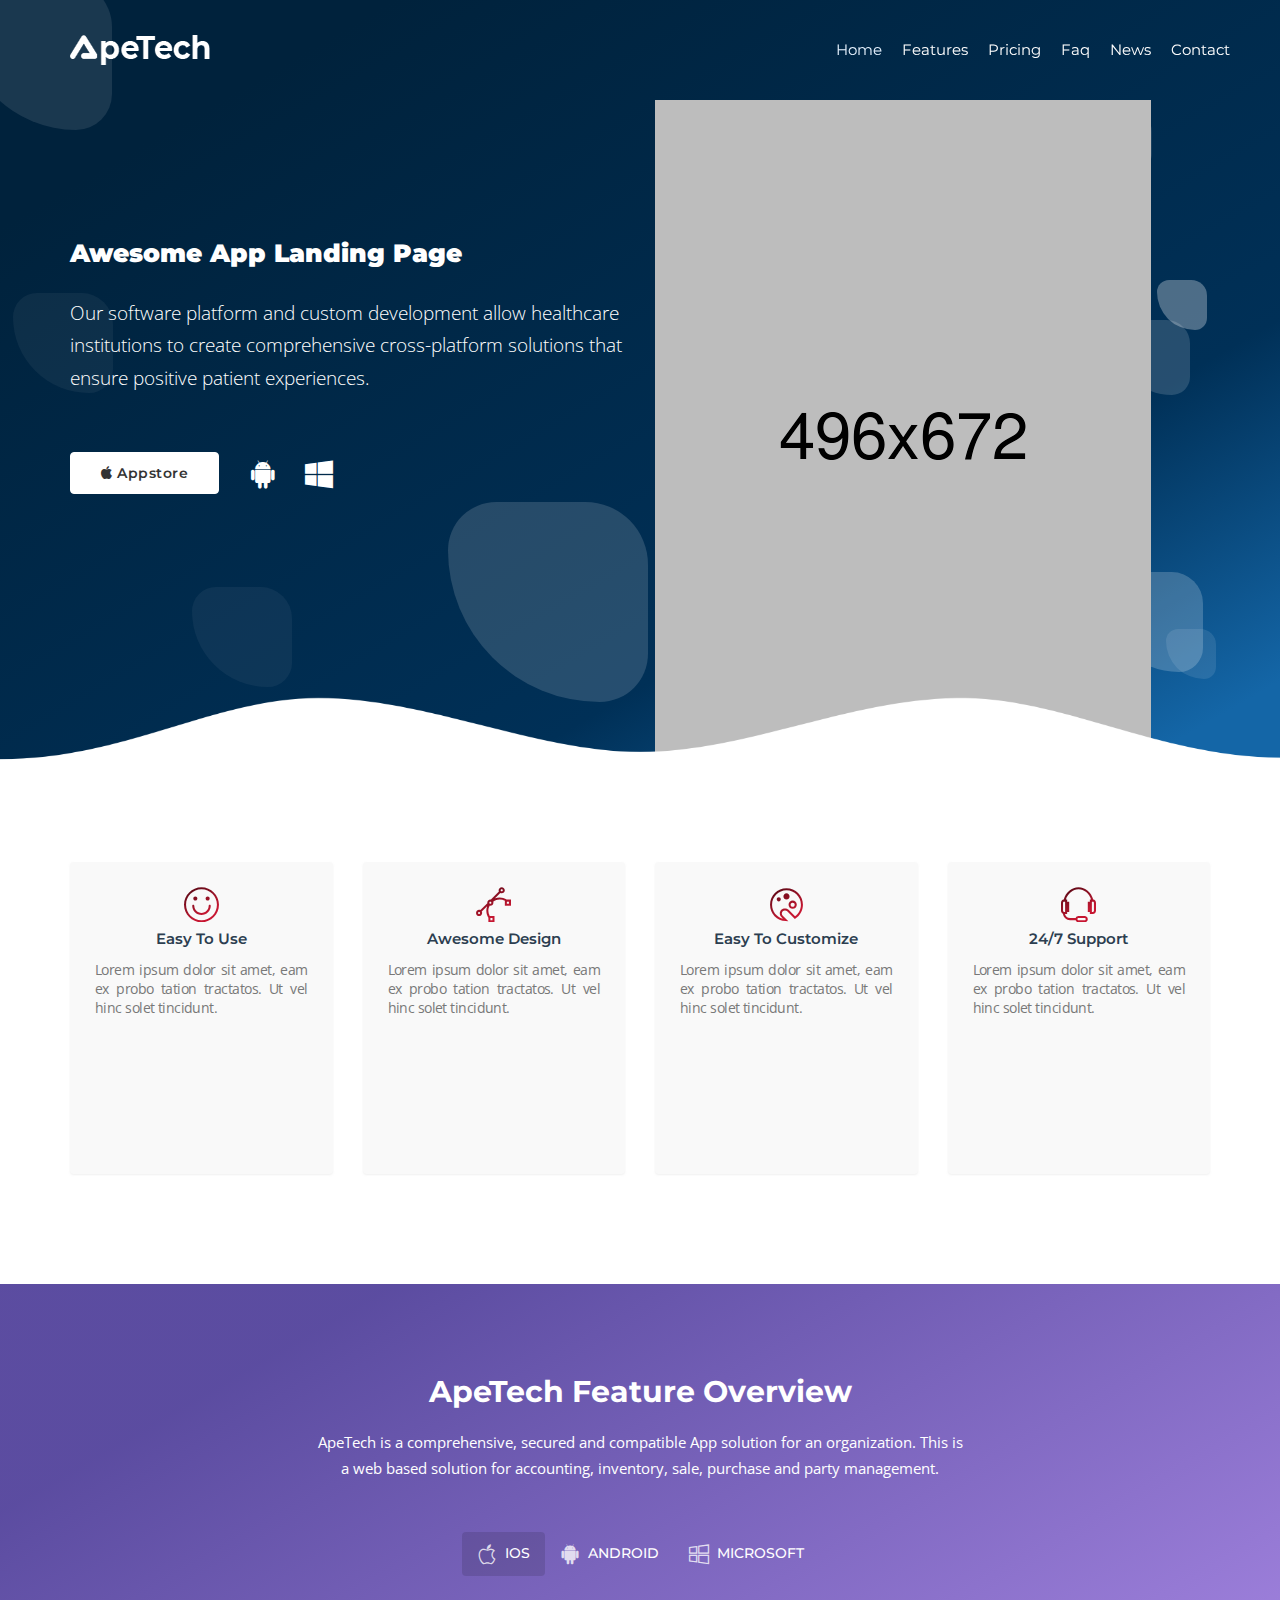
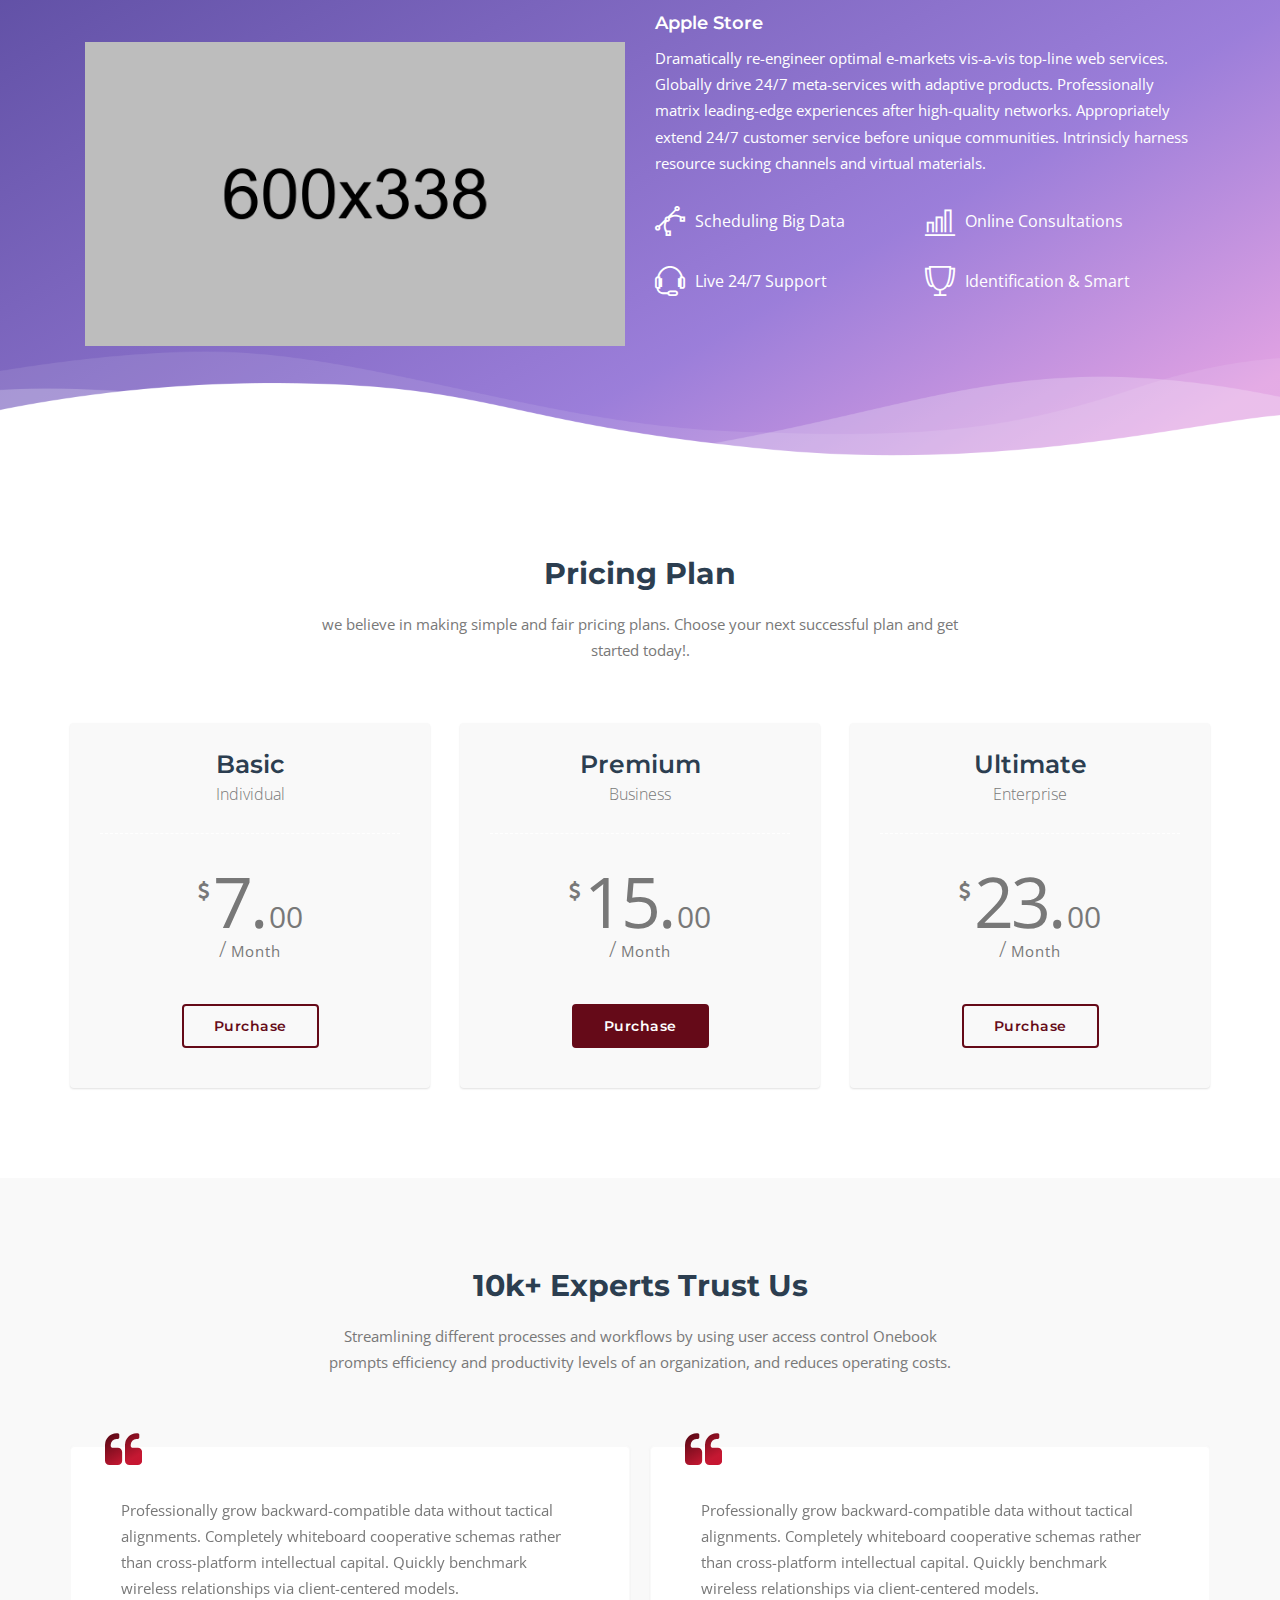
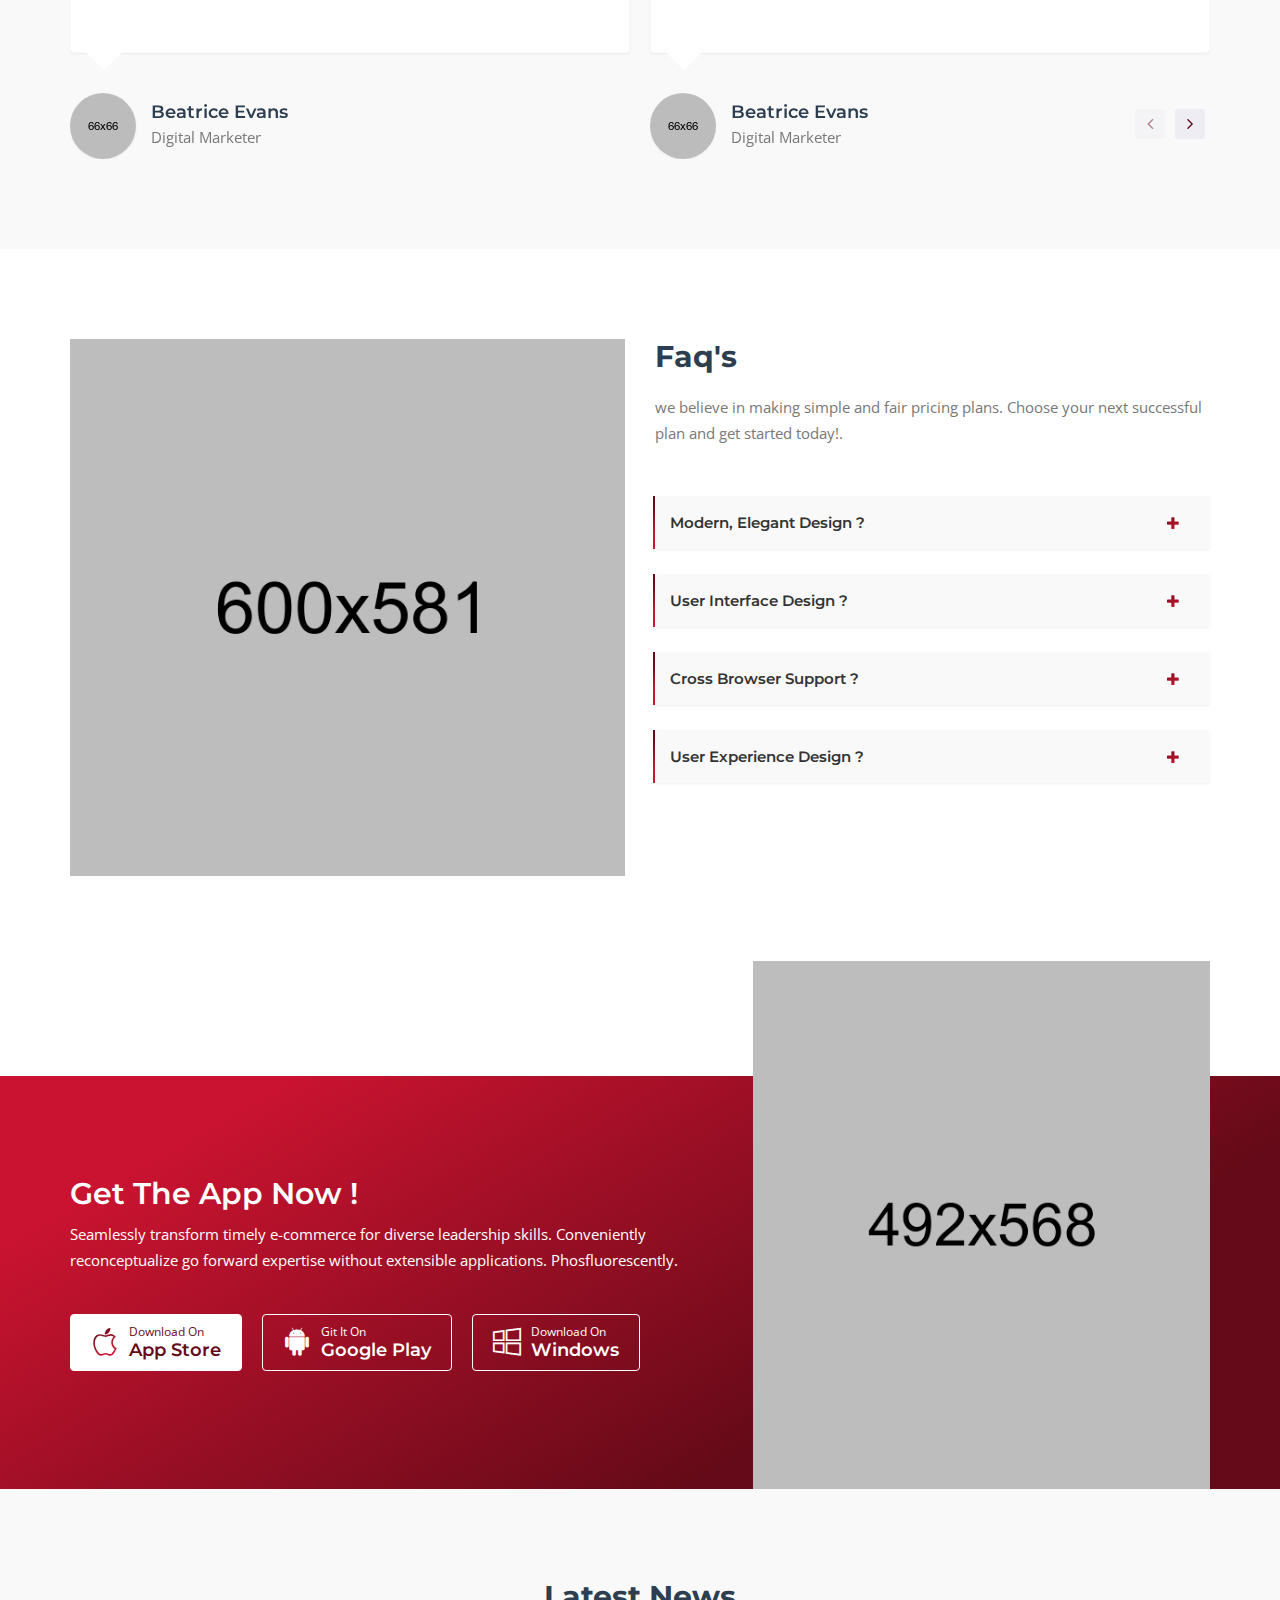
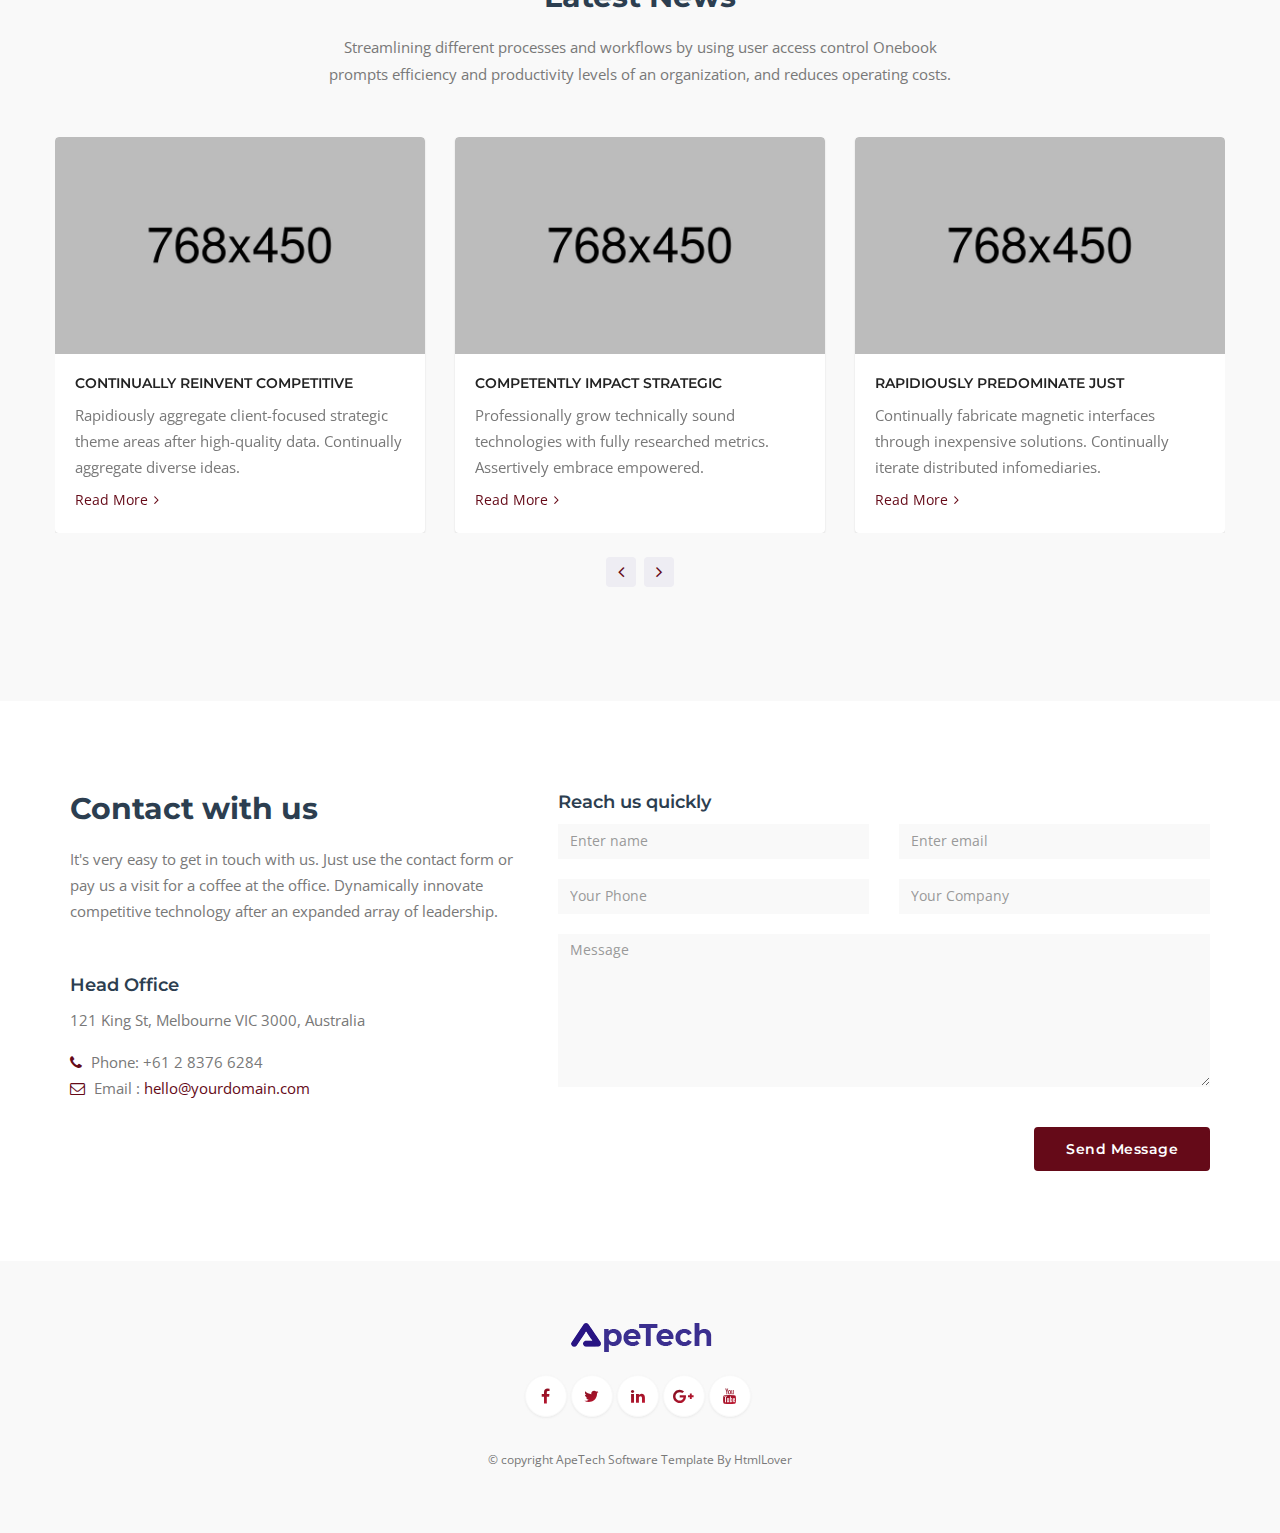
==== commit ceafa98f: "Cambio en el fondo donde estaba el video" ====
--- a/index-11.html
+++ b/index-11.html
@@ -9,36 +9,36 @@
     <title>ApeTech - App Landing Page Template</title>
 
     <!--favicon icon-->
-    <link rel="icon" href="img/favicon.png" type="image/png" sizes="16x16">
+    <link rel="icon" href="img/landing-theme/favicon.png" type="image/png" sizes="16x16">
 
     <!-- font-awesome css -->
-    <link rel="stylesheet" href="css/font-awesome.min.css">
+    <link rel="stylesheet" href="css/landing-theme/font-awesome.min.css">
 
     <!--themify icon-->
-    <link rel="stylesheet" href="css/themify-icons.css">
+    <link rel="stylesheet" href="css/landing-theme/themify-icons.css">
 
     <!-- magnific popup css-->
-    <link rel="stylesheet" href="css/magnific-popup.css">
+    <link rel="stylesheet" href="css/landing-theme/magnific-popup.css">
 
     <!--owl carousel -->
-    <link href="css/owl.theme.default.min.css" rel="stylesheet">
-    <link href="css/owl.carousel.min.css" rel="stylesheet">
+    <link href="css/landing-theme/owl.theme.default.min.css" rel="stylesheet">
+    <link href="css/landing-theme/owl.carousel.min.css" rel="stylesheet">
 
     <!-- bootstrap core css -->
-    <link href="css/bootstrap.min.css" rel="stylesheet">
+    <link href="css/landing-theme/bootstrap.min.css" rel="stylesheet">
 
     <!-- custom css -->
-    <link href="css/style.css" rel="stylesheet">
+    <link href="css/landing-theme/style.css" rel="stylesheet">
 
     <!-- responsive css -->
-    <link href="css/responsive.css" rel="stylesheet">
-
-    <script src="js/vendor/modernizr-2.8.1.min.js"></script>
+    <link href="css/landing-theme/responsive.css" rel="stylesheet">
+
+    <script src="js/landing-theme/vendor/modernizr-2.8.1.min.js"></script>
     <!-- HTML5 Shim and Respond.js for IE8 support of HTML5 elements and media queries -->
     <!-- WARNING: Respond.js doesn't work if you view the page via file:// -->
     <!--[if lt IE 9]>
-    <script src="js/vendor/html5shim.js"></script>
-    <script src="js/vendor/respond.min.js"></script>
+    <script src="js/landing-theme/vendor/html5shim.js"></script>
+    <script src="js/landing-theme/vendor/respond.min.js"></script>
     <![endif]-->
 
 </head>
@@ -71,7 +71,7 @@
                                 <span class="icon-bar"></span>
                             </button>
                             <a class="navbar-brand page-scroll" href="index.html">
-                                <img src="img/logo.png" alt="logo">
+                                <img src="img/landing-theme/logo.png" alt="logo">
                             </a>
                         </div>
 
@@ -128,13 +128,13 @@
                     </div>
                     <div class="col-md-6">
                         <div class="hero-image bottom-relative">
-                            <img src="img/app-hand-top.png" alt="hero-image" class="img-responsive">
+                            <img src="img/landing-theme/app-hand-top.png" alt="hero-image" class="img-responsive">
                         </div>
                     </div>
                 </div>
             </div>
             <div class="section-shape">
-                <img src="img/bg-wave-sym.png" alt="shape image">
+                <img src="img/landing-theme/bg-wave-sym.png" alt="shape image">
             </div>
         </section>
         <!--end hero section-->
@@ -195,7 +195,7 @@
         <!--end promo section-->
 
         <!--start software overview section-->
-        <section id="features" class="overview-section ptb-90" style="background: url('img/download-bg.jpg')no-repeat center center fixed">
+        <section id="features" class="overview-section ptb-90" style="background: url('img/landing-theme/download-bg.jpg')no-repeat center center fixed">
             <div class="container">
                 <div class="row">
                     <div class="col-md-12">
@@ -231,7 +231,7 @@
                                 <div class="tab-pane fade active in" id="nav-1">
                                     <div class="col-md-6">
                                         <div class="overview-feature-content-image">
-                                            <img src="img/tab-image-1.png" alt="" class="img-responsive">
+                                            <img src="img/landing-theme/tab-image-1.png" alt="" class="img-responsive">
                                         </div>
                                     </div>
                                     <div class="col-md-6">
@@ -270,7 +270,7 @@
                                     </div>
                                     <div class="col-md-6">
                                         <div class="overview-feature-content-image">
-                                            <img src="img/tab-image-2.png" alt="" class="img-responsive">
+                                            <img src="img/landing-theme/tab-image-2.png" alt="" class="img-responsive">
                                         </div>
                                     </div>
                                 </div>
@@ -278,7 +278,7 @@
                                 <div class="tab-pane fade" id="nav-3">
                                     <div class="col-md-6">
                                         <div class="overview-feature-content-image">
-                                            <img src="img/tab-image-3.png" alt="" class="img-responsive">
+                                            <img src="img/landing-theme/tab-image-3.png" alt="" class="img-responsive">
                                         </div>
                                     </div>
                                     <div class="col-md-6">
@@ -304,7 +304,7 @@
                 </div>
             </div>
             <div class="section-shape">
-                <img src="img/waves-shape.svg" alt="shape image">
+                <img src="img/landing-theme/waves-shape.svg" alt="shape image">
             </div>
         </section>
         <!--end software overview section-->
@@ -426,7 +426,7 @@
                                                 client-centered models.</p>
                                         </div>
                                         <div class="testimonial-author">
-                                            <img src="img/testimonial-4.png" alt="">
+                                            <img src="img/landing-theme/testimonial-4.png" alt="">
                                             <div class="testimonial-author-info">
                                                 <h6>Beatrice Evans</h6>
                                                 <span>Digital Marketer</span>
@@ -444,7 +444,7 @@
                                                 client-centered models.</p>
                                         </div>
                                         <div class="testimonial-author">
-                                            <img src="img/testimonial-4.png" alt="">
+                                            <img src="img/landing-theme/testimonial-4.png" alt="">
                                             <div class="testimonial-author-info">
                                                 <h6>Beatrice Evans</h6>
                                                 <span>Digital Marketer</span>
@@ -462,7 +462,7 @@
                                                 client-centered models.</p>
                                         </div>
                                         <div class="testimonial-author">
-                                            <img src="img/testimonial-4.png" alt="">
+                                            <img src="img/landing-theme/testimonial-4.png" alt="">
                                             <div class="testimonial-author-info">
                                                 <h6>Beatrice Evans</h6>
                                                 <span>Digital Marketer</span>
@@ -480,7 +480,7 @@
                                                 client-centered models.</p>
                                         </div>
                                         <div class="testimonial-author">
-                                            <img src="img/testimonial-4.png" alt="">
+                                            <img src="img/landing-theme/testimonial-4.png" alt="">
                                             <div class="testimonial-author-info">
                                                 <h6>Beatrice Evans</h6>
                                                 <span>Digital Marketer</span>
@@ -503,7 +503,7 @@
                     <div class="row">
                         <div class="col-md-6">
                             <div class="faq-img">
-                                <img src="img/faq-right-1.png" class="img-responsive" alt="faq image">
+                                <img src="img/landing-theme/faq-right-1.png" class="img-responsive" alt="faq image">
                             </div>
                         </div>
                         <div class="col-md-6">
@@ -610,7 +610,7 @@
         <!--end faq section-->
 
         <!--start download section-->
-        <section class="download-section" style="background: url('img/download-bg.jpg')no-repeat center center fixed">
+        <section class="download-section" style="background: url('img/landing-theme/download-bg.jpg')no-repeat center center fixed">
             <div class="container">
                 <div class="row">
                     <div class="col-md-7 col-sm-12">
@@ -645,7 +645,7 @@
                     </div>
                     <div class="col-md-5 hidden-sm">
                         <div class="download-app-img">
-                            <img src="img/download-right2.png" alt="app download" class="img-responsive">
+                            <img src="img/landing-theme/download-right2.png" alt="app download" class="img-responsive">
                         </div>
                     </div>
                 </div>
@@ -672,7 +672,7 @@
                             <div class="single-blog-article">
                                 <div class="blog-post-img-thumb">
                                     <a href="blog-details.html" target="_blank">
-                                        <img src="img/blog-img1.jpg" alt="">
+                                        <img src="img/landing-theme/blog-img1.jpg" alt="">
                                     </a>
                                 </div>
                                 <div class="blog-post-content-area">
@@ -690,7 +690,7 @@
                             <div class="single-blog-article">
                                 <div class="blog-post-img-thumb">
                                     <a href="blog-details.html" target="_blank">
-                                        <img src="img/blog-img2.jpg" alt="">
+                                        <img src="img/landing-theme/blog-img2.jpg" alt="">
                                     </a>
                                 </div>
                                 <div class="blog-post-content-area">
@@ -708,7 +708,7 @@
                             <div class="single-blog-article">
                                 <div class="blog-post-img-thumb">
                                     <a href="blog-details.html" target="_blank">
-                                        <img src="img/blog-img3.jpg" alt="">
+                                        <img src="img/landing-theme/blog-img3.jpg" alt="">
                                     </a>
                                 </div>
                                 <div class="blog-post-content-area">
@@ -725,7 +725,7 @@
                             <div class="single-blog-article">
                                 <div class="blog-post-img-thumb">
                                     <a href="blog-details.html" target="_blank">
-                                        <img src="img/blog-img4.jpg" alt="">
+                                        <img src="img/landing-theme/blog-img4.jpg" alt="">
                                     </a>
                                 </div>
                                 <div class="blog-post-content-area">
@@ -831,7 +831,7 @@
                     <div class="row">
                         <div class="col-md-6 col-md-offset-3">
                             <div class="footer-single-col text-center">
-                                <img src="img/logo-color.png" alt="footer logo">
+                                <img src="img/landing-theme/logo-color.png" alt="footer logo">
                                 <div class="footer-social-list">
                                     <ul class="list-inline">
                                         <li><a href="#"> <i class="fa fa-facebook"></i></a></li>
@@ -862,31 +862,31 @@
 <!--=========== all js file link ==============-->
 
 <!-- main jQuery -->
-<script src="js/jquery-3.3.1.min.js"></script>
+<script src="js/landing-theme/jquery-3.3.1.min.js"></script>
 
 <!-- bootstrap core js -->
-<script src="js/bootstrap.min.js"></script>
+<script src="js/landing-theme/bootstrap.min.js"></script>
 
 <!-- smothscroll -->
-<script src="js/jquery.easeScroll.min.js"></script>
+<script src="js/landing-theme/jquery.easeScroll.min.js"></script>
 
 <!--owl carousel-->
-<script src="js/owl.carousel.min.js"></script>
+<script src="js/landing-theme/owl.carousel.min.js"></script>
 
 <!-- scrolling nav -->
-<script src="js/jquery.easing.min.js"></script>
+<script src="js/landing-theme/jquery.easing.min.js"></script>
 
 <!--fullscreen background video js-->
-<script src="js/jquery.mb.ytplayer.min.js"></script>
+<script src="js/landing-theme/jquery.mb.ytplayer.min.js"></script>
 
 <!--typed js -->
-<script src="js/typed.min.js"></script>
+<script src="js/landing-theme/typed.min.js"></script>
 
 <!--magnific popup js-->
-<script src="js/magnific-popup.min.js"></script>
+<script src="js/landing-theme/magnific-popup.min.js"></script>
 
 <!-- custom script -->
-<script src="js/scripts.js"></script>
+<script src="js/landing-theme/scripts.js"></script>
 
 </body>
 </html>
--- a/css/landing-theme/themify-icons.css
+++ b/css/landing-theme/themify-icons.css
@@ -0,0 +1,1081 @@
+@font-face {
+	font-family: 'themify';
+	src:url('../fonts/themify.eot');
+	src:url('../fonts/themify.eot?#iefix') format('embedded-opentype'),
+		url('../fonts/themify.woff') format('woff'),
+		url('../fonts/themify.ttf') format('truetype'),
+		url('../fonts/themify.svg') format('svg');
+	font-weight: normal;
+	font-style: normal;
+}
+
+[class^="ti-"], [class*=" ti-"] {
+	font-family: 'themify';
+	speak: none;
+	font-style: normal;
+	font-weight: normal;
+	font-variant: normal;
+	text-transform: none;
+	line-height: 1;
+
+	/* Better Font Rendering =========== */
+	-webkit-font-smoothing: antialiased;
+	-moz-osx-font-smoothing: grayscale;
+}
+
+.ti-wand:before {
+	content: "\e600";
+}
+.ti-volume:before {
+	content: "\e601";
+}
+.ti-user:before {
+	content: "\e602";
+}
+.ti-unlock:before {
+	content: "\e603";
+}
+.ti-unlink:before {
+	content: "\e604";
+}
+.ti-trash:before {
+	content: "\e605";
+}
+.ti-thought:before {
+	content: "\e606";
+}
+.ti-target:before {
+	content: "\e607";
+}
+.ti-tag:before {
+	content: "\e608";
+}
+.ti-tablet:before {
+	content: "\e609";
+}
+.ti-star:before {
+	content: "\e60a";
+}
+.ti-spray:before {
+	content: "\e60b";
+}
+.ti-signal:before {
+	content: "\e60c";
+}
+.ti-shopping-cart:before {
+	content: "\e60d";
+}
+.ti-shopping-cart-full:before {
+	content: "\e60e";
+}
+.ti-settings:before {
+	content: "\e60f";
+}
+.ti-search:before {
+	content: "\e610";
+}
+.ti-zoom-in:before {
+	content: "\e611";
+}
+.ti-zoom-out:before {
+	content: "\e612";
+}
+.ti-cut:before {
+	content: "\e613";
+}
+.ti-ruler:before {
+	content: "\e614";
+}
+.ti-ruler-pencil:before {
+	content: "\e615";
+}
+.ti-ruler-alt:before {
+	content: "\e616";
+}
+.ti-bookmark:before {
+	content: "\e617";
+}
+.ti-bookmark-alt:before {
+	content: "\e618";
+}
+.ti-reload:before {
+	content: "\e619";
+}
+.ti-plus:before {
+	content: "\e61a";
+}
+.ti-pin:before {
+	content: "\e61b";
+}
+.ti-pencil:before {
+	content: "\e61c";
+}
+.ti-pencil-alt:before {
+	content: "\e61d";
+}
+.ti-paint-roller:before {
+	content: "\e61e";
+}
+.ti-paint-bucket:before {
+	content: "\e61f";
+}
+.ti-na:before {
+	content: "\e620";
+}
+.ti-mobile:before {
+	content: "\e621";
+}
+.ti-minus:before {
+	content: "\e622";
+}
+.ti-medall:before {
+	content: "\e623";
+}
+.ti-medall-alt:before {
+	content: "\e624";
+}
+.ti-marker:before {
+	content: "\e625";
+}
+.ti-marker-alt:before {
+	content: "\e626";
+}
+.ti-arrow-up:before {
+	content: "\e627";
+}
+.ti-arrow-right:before {
+	content: "\e628";
+}
+.ti-arrow-left:before {
+	content: "\e629";
+}
+.ti-arrow-down:before {
+	content: "\e62a";
+}
+.ti-lock:before {
+	content: "\e62b";
+}
+.ti-location-arrow:before {
+	content: "\e62c";
+}
+.ti-link:before {
+	content: "\e62d";
+}
+.ti-layout:before {
+	content: "\e62e";
+}
+.ti-layers:before {
+	content: "\e62f";
+}
+.ti-layers-alt:before {
+	content: "\e630";
+}
+.ti-key:before {
+	content: "\e631";
+}
+.ti-import:before {
+	content: "\e632";
+}
+.ti-image:before {
+	content: "\e633";
+}
+.ti-heart:before {
+	content: "\e634";
+}
+.ti-heart-broken:before {
+	content: "\e635";
+}
+.ti-hand-stop:before {
+	content: "\e636";
+}
+.ti-hand-open:before {
+	content: "\e637";
+}
+.ti-hand-drag:before {
+	content: "\e638";
+}
+.ti-folder:before {
+	content: "\e639";
+}
+.ti-flag:before {
+	content: "\e63a";
+}
+.ti-flag-alt:before {
+	content: "\e63b";
+}
+.ti-flag-alt-2:before {
+	content: "\e63c";
+}
+.ti-eye:before {
+	content: "\e63d";
+}
+.ti-export:before {
+	content: "\e63e";
+}
+.ti-exchange-vertical:before {
+	content: "\e63f";
+}
+.ti-desktop:before {
+	content: "\e640";
+}
+.ti-cup:before {
+	content: "\e641";
+}
+.ti-crown:before {
+	content: "\e642";
+}
+.ti-comments:before {
+	content: "\e643";
+}
+.ti-comment:before {
+	content: "\e644";
+}
+.ti-comment-alt:before {
+	content: "\e645";
+}
+.ti-close:before {
+	content: "\e646";
+}
+.ti-clip:before {
+	content: "\e647";
+}
+.ti-angle-up:before {
+	content: "\e648";
+}
+.ti-angle-right:before {
+	content: "\e649";
+}
+.ti-angle-left:before {
+	content: "\e64a";
+}
+.ti-angle-down:before {
+	content: "\e64b";
+}
+.ti-check:before {
+	content: "\e64c";
+}
+.ti-check-box:before {
+	content: "\e64d";
+}
+.ti-camera:before {
+	content: "\e64e";
+}
+.ti-announcement:before {
+	content: "\e64f";
+}
+.ti-brush:before {
+	content: "\e650";
+}
+.ti-briefcase:before {
+	content: "\e651";
+}
+.ti-bolt:before {
+	content: "\e652";
+}
+.ti-bolt-alt:before {
+	content: "\e653";
+}
+.ti-blackboard:before {
+	content: "\e654";
+}
+.ti-bag:before {
+	content: "\e655";
+}
+.ti-move:before {
+	content: "\e656";
+}
+.ti-arrows-vertical:before {
+	content: "\e657";
+}
+.ti-arrows-horizontal:before {
+	content: "\e658";
+}
+.ti-fullscreen:before {
+	content: "\e659";
+}
+.ti-arrow-top-right:before {
+	content: "\e65a";
+}
+.ti-arrow-top-left:before {
+	content: "\e65b";
+}
+.ti-arrow-circle-up:before {
+	content: "\e65c";
+}
+.ti-arrow-circle-right:before {
+	content: "\e65d";
+}
+.ti-arrow-circle-left:before {
+	content: "\e65e";
+}
+.ti-arrow-circle-down:before {
+	content: "\e65f";
+}
+.ti-angle-double-up:before {
+	content: "\e660";
+}
+.ti-angle-double-right:before {
+	content: "\e661";
+}
+.ti-angle-double-left:before {
+	content: "\e662";
+}
+.ti-angle-double-down:before {
+	content: "\e663";
+}
+.ti-zip:before {
+	content: "\e664";
+}
+.ti-world:before {
+	content: "\e665";
+}
+.ti-wheelchair:before {
+	content: "\e666";
+}
+.ti-view-list:before {
+	content: "\e667";
+}
+.ti-view-list-alt:before {
+	content: "\e668";
+}
+.ti-view-grid:before {
+	content: "\e669";
+}
+.ti-uppercase:before {
+	content: "\e66a";
+}
+.ti-upload:before {
+	content: "\e66b";
+}
+.ti-underline:before {
+	content: "\e66c";
+}
+.ti-truck:before {
+	content: "\e66d";
+}
+.ti-timer:before {
+	content: "\e66e";
+}
+.ti-ticket:before {
+	content: "\e66f";
+}
+.ti-thumb-up:before {
+	content: "\e670";
+}
+.ti-thumb-down:before {
+	content: "\e671";
+}
+.ti-text:before {
+	content: "\e672";
+}
+.ti-stats-up:before {
+	content: "\e673";
+}
+.ti-stats-down:before {
+	content: "\e674";
+}
+.ti-split-v:before {
+	content: "\e675";
+}
+.ti-split-h:before {
+	content: "\e676";
+}
+.ti-smallcap:before {
+	content: "\e677";
+}
+.ti-shine:before {
+	content: "\e678";
+}
+.ti-shift-right:before {
+	content: "\e679";
+}
+.ti-shift-left:before {
+	content: "\e67a";
+}
+.ti-shield:before {
+	content: "\e67b";
+}
+.ti-notepad:before {
+	content: "\e67c";
+}
+.ti-server:before {
+	content: "\e67d";
+}
+.ti-quote-right:before {
+	content: "\e67e";
+}
+.ti-quote-left:before {
+	content: "\e67f";
+}
+.ti-pulse:before {
+	content: "\e680";
+}
+.ti-printer:before {
+	content: "\e681";
+}
+.ti-power-off:before {
+	content: "\e682";
+}
+.ti-plug:before {
+	content: "\e683";
+}
+.ti-pie-chart:before {
+	content: "\e684";
+}
+.ti-paragraph:before {
+	content: "\e685";
+}
+.ti-panel:before {
+	content: "\e686";
+}
+.ti-package:before {
+	content: "\e687";
+}
+.ti-music:before {
+	content: "\e688";
+}
+.ti-music-alt:before {
+	content: "\e689";
+}
+.ti-mouse:before {
+	content: "\e68a";
+}
+.ti-mouse-alt:before {
+	content: "\e68b";
+}
+.ti-money:before {
+	content: "\e68c";
+}
+.ti-microphone:before {
+	content: "\e68d";
+}
+.ti-menu:before {
+	content: "\e68e";
+}
+.ti-menu-alt:before {
+	content: "\e68f";
+}
+.ti-map:before {
+	content: "\e690";
+}
+.ti-map-alt:before {
+	content: "\e691";
+}
+.ti-loop:before {
+	content: "\e692";
+}
+.ti-location-pin:before {
+	content: "\e693";
+}
+.ti-list:before {
+	content: "\e694";
+}
+.ti-light-bulb:before {
+	content: "\e695";
+}
+.ti-Italic:before {
+	content: "\e696";
+}
+.ti-info:before {
+	content: "\e697";
+}
+.ti-infinite:before {
+	content: "\e698";
+}
+.ti-id-badge:before {
+	content: "\e699";
+}
+.ti-hummer:before {
+	content: "\e69a";
+}
+.ti-home:before {
+	content: "\e69b";
+}
+.ti-help:before {
+	content: "\e69c";
+}
+.ti-headphone:before {
+	content: "\e69d";
+}
+.ti-harddrives:before {
+	content: "\e69e";
+}
+.ti-harddrive:before {
+	content: "\e69f";
+}
+.ti-gift:before {
+	content: "\e6a0";
+}
+.ti-game:before {
+	content: "\e6a1";
+}
+.ti-filter:before {
+	content: "\e6a2";
+}
+.ti-files:before {
+	content: "\e6a3";
+}
+.ti-file:before {
+	content: "\e6a4";
+}
+.ti-eraser:before {
+	content: "\e6a5";
+}
+.ti-envelope:before {
+	content: "\e6a6";
+}
+.ti-download:before {
+	content: "\e6a7";
+}
+.ti-direction:before {
+	content: "\e6a8";
+}
+.ti-direction-alt:before {
+	content: "\e6a9";
+}
+.ti-dashboard:before {
+	content: "\e6aa";
+}
+.ti-control-stop:before {
+	content: "\e6ab";
+}
+.ti-control-shuffle:before {
+	content: "\e6ac";
+}
+.ti-control-play:before {
+	content: "\e6ad";
+}
+.ti-control-pause:before {
+	content: "\e6ae";
+}
+.ti-control-forward:before {
+	content: "\e6af";
+}
+.ti-control-backward:before {
+	content: "\e6b0";
+}
+.ti-cloud:before {
+	content: "\e6b1";
+}
+.ti-cloud-up:before {
+	content: "\e6b2";
+}
+.ti-cloud-down:before {
+	content: "\e6b3";
+}
+.ti-clipboard:before {
+	content: "\e6b4";
+}
+.ti-car:before {
+	content: "\e6b5";
+}
+.ti-calendar:before {
+	content: "\e6b6";
+}
+.ti-book:before {
+	content: "\e6b7";
+}
+.ti-bell:before {
+	content: "\e6b8";
+}
+.ti-basketball:before {
+	content: "\e6b9";
+}
+.ti-bar-chart:before {
+	content: "\e6ba";
+}
+.ti-bar-chart-alt:before {
+	content: "\e6bb";
+}
+.ti-back-right:before {
+	content: "\e6bc";
+}
+.ti-back-left:before {
+	content: "\e6bd";
+}
+.ti-arrows-corner:before {
+	content: "\e6be";
+}
+.ti-archive:before {
+	content: "\e6bf";
+}
+.ti-anchor:before {
+	content: "\e6c0";
+}
+.ti-align-right:before {
+	content: "\e6c1";
+}
+.ti-align-left:before {
+	content: "\e6c2";
+}
+.ti-align-justify:before {
+	content: "\e6c3";
+}
+.ti-align-center:before {
+	content: "\e6c4";
+}
+.ti-alert:before {
+	content: "\e6c5";
+}
+.ti-alarm-clock:before {
+	content: "\e6c6";
+}
+.ti-agenda:before {
+	content: "\e6c7";
+}
+.ti-write:before {
+	content: "\e6c8";
+}
+.ti-window:before {
+	content: "\e6c9";
+}
+.ti-widgetized:before {
+	content: "\e6ca";
+}
+.ti-widget:before {
+	content: "\e6cb";
+}
+.ti-widget-alt:before {
+	content: "\e6cc";
+}
+.ti-wallet:before {
+	content: "\e6cd";
+}
+.ti-video-clapper:before {
+	content: "\e6ce";
+}
+.ti-video-camera:before {
+	content: "\e6cf";
+}
+.ti-vector:before {
+	content: "\e6d0";
+}
+.ti-themify-logo:before {
+	content: "\e6d1";
+}
+.ti-themify-favicon:before {
+	content: "\e6d2";
+}
+.ti-themify-favicon-alt:before {
+	content: "\e6d3";
+}
+.ti-support:before {
+	content: "\e6d4";
+}
+.ti-stamp:before {
+	content: "\e6d5";
+}
+.ti-split-v-alt:before {
+	content: "\e6d6";
+}
+.ti-slice:before {
+	content: "\e6d7";
+}
+.ti-shortcode:before {
+	content: "\e6d8";
+}
+.ti-shift-right-alt:before {
+	content: "\e6d9";
+}
+.ti-shift-left-alt:before {
+	content: "\e6da";
+}
+.ti-ruler-alt-2:before {
+	content: "\e6db";
+}
+.ti-receipt:before {
+	content: "\e6dc";
+}
+.ti-pin2:before {
+	content: "\e6dd";
+}
+.ti-pin-alt:before {
+	content: "\e6de";
+}
+.ti-pencil-alt2:before {
+	content: "\e6df";
+}
+.ti-palette:before {
+	content: "\e6e0";
+}
+.ti-more:before {
+	content: "\e6e1";
+}
+.ti-more-alt:before {
+	content: "\e6e2";
+}
+.ti-microphone-alt:before {
+	content: "\e6e3";
+}
+.ti-magnet:before {
+	content: "\e6e4";
+}
+.ti-line-double:before {
+	content: "\e6e5";
+}
+.ti-line-dotted:before {
+	content: "\e6e6";
+}
+.ti-line-dashed:before {
+	content: "\e6e7";
+}
+.ti-layout-width-full:before {
+	content: "\e6e8";
+}
+.ti-layout-width-default:before {
+	content: "\e6e9";
+}
+.ti-layout-width-default-alt:before {
+	content: "\e6ea";
+}
+.ti-layout-tab:before {
+	content: "\e6eb";
+}
+.ti-layout-tab-window:before {
+	content: "\e6ec";
+}
+.ti-layout-tab-v:before {
+	content: "\e6ed";
+}
+.ti-layout-tab-min:before {
+	content: "\e6ee";
+}
+.ti-layout-slider:before {
+	content: "\e6ef";
+}
+.ti-layout-slider-alt:before {
+	content: "\e6f0";
+}
+.ti-layout-sidebar-right:before {
+	content: "\e6f1";
+}
+.ti-layout-sidebar-none:before {
+	content: "\e6f2";
+}
+.ti-layout-sidebar-left:before {
+	content: "\e6f3";
+}
+.ti-layout-placeholder:before {
+	content: "\e6f4";
+}
+.ti-layout-menu:before {
+	content: "\e6f5";
+}
+.ti-layout-menu-v:before {
+	content: "\e6f6";
+}
+.ti-layout-menu-separated:before {
+	content: "\e6f7";
+}
+.ti-layout-menu-full:before {
+	content: "\e6f8";
+}
+.ti-layout-media-right-alt:before {
+	content: "\e6f9";
+}
+.ti-layout-media-right:before {
+	content: "\e6fa";
+}
+.ti-layout-media-overlay:before {
+	content: "\e6fb";
+}
+.ti-layout-media-overlay-alt:before {
+	content: "\e6fc";
+}
+.ti-layout-media-overlay-alt-2:before {
+	content: "\e6fd";
+}
+.ti-layout-media-left-alt:before {
+	content: "\e6fe";
+}
+.ti-layout-media-left:before {
+	content: "\e6ff";
+}
+.ti-layout-media-center-alt:before {
+	content: "\e700";
+}
+.ti-layout-media-center:before {
+	content: "\e701";
+}
+.ti-layout-list-thumb:before {
+	content: "\e702";
+}
+.ti-layout-list-thumb-alt:before {
+	content: "\e703";
+}
+.ti-layout-list-post:before {
+	content: "\e704";
+}
+.ti-layout-list-large-image:before {
+	content: "\e705";
+}
+.ti-layout-line-solid:before {
+	content: "\e706";
+}
+.ti-layout-grid4:before {
+	content: "\e707";
+}
+.ti-layout-grid3:before {
+	content: "\e708";
+}
+.ti-layout-grid2:before {
+	content: "\e709";
+}
+.ti-layout-grid2-thumb:before {
+	content: "\e70a";
+}
+.ti-layout-cta-right:before {
+	content: "\e70b";
+}
+.ti-layout-cta-left:before {
+	content: "\e70c";
+}
+.ti-layout-cta-center:before {
+	content: "\e70d";
+}
+.ti-layout-cta-btn-right:before {
+	content: "\e70e";
+}
+.ti-layout-cta-btn-left:before {
+	content: "\e70f";
+}
+.ti-layout-column4:before {
+	content: "\e710";
+}
+.ti-layout-column3:before {
+	content: "\e711";
+}
+.ti-layout-column2:before {
+	content: "\e712";
+}
+.ti-layout-accordion-separated:before {
+	content: "\e713";
+}
+.ti-layout-accordion-merged:before {
+	content: "\e714";
+}
+.ti-layout-accordion-list:before {
+	content: "\e715";
+}
+.ti-ink-pen:before {
+	content: "\e716";
+}
+.ti-info-alt:before {
+	content: "\e717";
+}
+.ti-help-alt:before {
+	content: "\e718";
+}
+.ti-headphone-alt:before {
+	content: "\e719";
+}
+.ti-hand-point-up:before {
+	content: "\e71a";
+}
+.ti-hand-point-right:before {
+	content: "\e71b";
+}
+.ti-hand-point-left:before {
+	content: "\e71c";
+}
+.ti-hand-point-down:before {
+	content: "\e71d";
+}
+.ti-gallery:before {
+	content: "\e71e";
+}
+.ti-face-smile:before {
+	content: "\e71f";
+}
+.ti-face-sad:before {
+	content: "\e720";
+}
+.ti-credit-card:before {
+	content: "\e721";
+}
+.ti-control-skip-forward:before {
+	content: "\e722";
+}
+.ti-control-skip-backward:before {
+	content: "\e723";
+}
+.ti-control-record:before {
+	content: "\e724";
+}
+.ti-control-eject:before {
+	content: "\e725";
+}
+.ti-comments-smiley:before {
+	content: "\e726";
+}
+.ti-brush-alt:before {
+	content: "\e727";
+}
+.ti-youtube:before {
+	content: "\e728";
+}
+.ti-vimeo:before {
+	content: "\e729";
+}
+.ti-twitter:before {
+	content: "\e72a";
+}
+.ti-time:before {
+	content: "\e72b";
+}
+.ti-tumblr:before {
+	content: "\e72c";
+}
+.ti-skype:before {
+	content: "\e72d";
+}
+.ti-share:before {
+	content: "\e72e";
+}
+.ti-share-alt:before {
+	content: "\e72f";
+}
+.ti-rocket:before {
+	content: "\e730";
+}
+.ti-pinterest:before {
+	content: "\e731";
+}
+.ti-new-window:before {
+	content: "\e732";
+}
+.ti-microsoft:before {
+	content: "\e733";
+}
+.ti-list-ol:before {
+	content: "\e734";
+}
+.ti-linkedin:before {
+	content: "\e735";
+}
+.ti-layout-sidebar-2:before {
+	content: "\e736";
+}
+.ti-layout-grid4-alt:before {
+	content: "\e737";
+}
+.ti-layout-grid3-alt:before {
+	content: "\e738";
+}
+.ti-layout-grid2-alt:before {
+	content: "\e739";
+}
+.ti-layout-column4-alt:before {
+	content: "\e73a";
+}
+.ti-layout-column3-alt:before {
+	content: "\e73b";
+}
+.ti-layout-column2-alt:before {
+	content: "\e73c";
+}
+.ti-instagram:before {
+	content: "\e73d";
+}
+.ti-google:before {
+	content: "\e73e";
+}
+.ti-github:before {
+	content: "\e73f";
+}
+.ti-flickr:before {
+	content: "\e740";
+}
+.ti-facebook:before {
+	content: "\e741";
+}
+.ti-dropbox:before {
+	content: "\e742";
+}
+.ti-dribbble:before {
+	content: "\e743";
+}
+.ti-apple:before {
+	content: "\e744";
+}
+.ti-android:before {
+	content: "\e745";
+}
+.ti-save:before {
+	content: "\e746";
+}
+.ti-save-alt:before {
+	content: "\e747";
+}
+.ti-yahoo:before {
+	content: "\e748";
+}
+.ti-wordpress:before {
+	content: "\e749";
+}
+.ti-vimeo-alt:before {
+	content: "\e74a";
+}
+.ti-twitter-alt:before {
+	content: "\e74b";
+}
+.ti-tumblr-alt:before {
+	content: "\e74c";
+}
+.ti-trello:before {
+	content: "\e74d";
+}
+.ti-stack-overflow:before {
+	content: "\e74e";
+}
+.ti-soundcloud:before {
+	content: "\e74f";
+}
+.ti-sharethis:before {
+	content: "\e750";
+}
+.ti-sharethis-alt:before {
+	content: "\e751";
+}
+.ti-reddit:before {
+	content: "\e752";
+}
+.ti-pinterest-alt:before {
+	content: "\e753";
+}
+.ti-microsoft-alt:before {
+	content: "\e754";
+}
+.ti-linux:before {
+	content: "\e755";
+}
+.ti-jsfiddle:before {
+	content: "\e756";
+}
+.ti-joomla:before {
+	content: "\e757";
+}
+.ti-html5:before {
+	content: "\e758";
+}
+.ti-flickr-alt:before {
+	content: "\e759";
+}
+.ti-email:before {
+	content: "\e75a";
+}
+.ti-drupal:before {
+	content: "\e75b";
+}
+.ti-dropbox-alt:before {
+	content: "\e75c";
+}
+.ti-css3:before {
+	content: "\e75d";
+}
+.ti-rss:before {
+	content: "\e75e";
+}
+.ti-rss-alt:before {
+	content: "\e75f";
+}
--- a/css/landing-theme/style.css
+++ b/css/landing-theme/style.css
@@ -0,0 +1,3542 @@
+/*================
+Template Name: ApeTech - App Landing Page Template
+Description: ApeTech is a powerful 100% Responsive app, product, and  Software landing page template.
+Version: 1.0
+Author: https://themeforest.net/user/htmllover/portfolio
+=======================*/
+
+/*============================================================
+[Table of contents]
+
+01.	RESET CSS
+02. GENERAL CSS(body, header, btn, form, list, link, img, middle title, section bg, margin, padding, icon color, breadcrumb)
+03. HEADER CSS
+04. HERO SECTION CSS
+05. CUSTOMER CSS
+06. PROMO SECTION CSS
+08. OVERVIEW SECTION CSS
+09. FEATURE SECTION CSS
+10. COUNTER SECTION CSS
+11. PRICING TABLE SECTION CSS
+12. TESTIMONIAL SECTION CSS
+13. CONTACT US SECTION CSS
+14. BACK TO TOP SECTION CSS
+15. PRELOADER CSS
+
+/* ----------------------------------------------------
+	IMPORT GOOGLE FONTS
+------------------------------------------------------- */
+@import url('https://fonts.googleapis.com/css?family=Montserrat:500,600,700|Open+Sans:300,400');
+
+/* -----------------------------------------
+			   01.	RESET CSS
+-------------------------------------------- */
+
+/* http://meyerweb.com/eric/tools/css/reset/
+   v2.0 | 20110126
+   License: none (public domain)
+*/
+
+html, body, div, span, applet, object, iframe,
+h1, h2, h3, h4, h5, h6, p, blockquote, pre,
+a, abbr, acronym, address, big, cite, code,
+del, dfn, em, img, ins, kbd, q, s, samp,
+small, strike, strong, sub, sup, tt, var,
+b, u, i, center,
+dl, dt, dd, ol, ul, li,
+fieldset, form, label, legend,
+table, caption, tbody, tfoot, thead, tr, th, td,
+article, aside, canvas, details, embed,
+figure, figcaption, footer, header, hgroup,
+menu, nav, output, ruby, section, summary,
+time, mark, audio, video {
+    margin: 0;
+    padding: 0;
+    border: 0;
+    font-size: 100%;
+    font: inherit;
+    vertical-align: baseline;
+}
+
+/* HTML5 display-role reset for older browsers */
+article, aside, details, figcaption, figure,
+footer, header, hgroup, menu, nav, section {
+    display: block;
+}
+
+body {
+    line-height: 1;
+}
+
+ol, ul {
+    list-style: none;
+}
+
+blockquote, q {
+    quotes: none;
+}
+
+blockquote:before, blockquote:after,
+q:before, q:after {
+    content: '';
+    content: none;
+}
+
+table {
+    border-collapse: collapse;
+    border-spacing: 0;
+}
+html{
+    overflow-y: scroll;
+}
+/*------------------------------------------
+			02. GENERAL CSS(body, header, btn, form, list, link, img, middle title, section bg, margin, padding, icon color)
+-------------------------------------------*/
+body {
+
+    font-weight: 400;
+    background-color: #fff;
+    font-family: 'Open Sans', sans-serif;
+    color: #787878;
+    font-size: 15px;
+    line-height: 1.75em;
+    overflow-x: hidden;
+    text-align: left;
+}
+
+
+/*header*/
+h1, h2, h3, h4, h5, h6 {
+    margin: 0 0 10px;
+    padding: 0;
+    color: #2c3e50;
+    font-family: 'Montserrat', sans-serif;
+}
+
+h1 {
+    font-size: 50px;
+    line-height: 60px;
+    font-weight: 700;
+}
+
+h2 {
+    font-size: 35px;
+    line-height: 40px;
+    font-weight: 700;
+}
+
+h3 {
+    font-size: 30px;
+    line-height: 35px;
+    font-weight: 600;
+}
+
+h4 {
+    font-size: 25px;
+    line-height: 33px;
+    font-weight: 600;
+}
+
+h5 {
+    font-size: 20px;
+    line-height: 30px;
+    font-weight: 600;
+}
+
+h6 {
+    font-size: 18px;
+    line-height: 23px;
+    font-weight: 600;
+}
+
+b, strong {
+    font-weight: 700;
+    font-family: 'Montserrat', sans-serif;
+}
+
+
+.clearfix{
+    clear: both;
+}
+.clearfix::after {
+    content: "";
+    clear: both;
+    display: table;
+}
+/*btn*/
+
+/*custom-btn*/
+.softo-btn-outline {
+    padding: 5px 30px;
+    border: 2px solid #650A18;
+    background-color: transparent;
+    color: #650A18;
+    font: 600 14px/30px 'Montserrat', sans-serif;
+    -webkit-transition: all .3s ease-out;
+    transition: all .3s ease-out;
+    letter-spacing: 0.5px;
+}
+
+.softo-btn-outline:hover {
+    border: 2px solid #650A18;
+    background-color: #650A18;
+    color: #fff;
+    text-decoration: none;
+    -webkit-transform: translateY(-2px);
+    transform: translateY(-2px);
+}
+
+.softo-solid-btn {
+    padding: 5px 30px;
+    border: 2px solid #650A18;
+    background-color: #650A18;
+    color: #fff;
+    font: 600 14px/30px 'Montserrat', sans-serif;
+    -webkit-transition: all .3s ease-out;
+    transition: all .3s ease-out;
+    letter-spacing: 0.5px;
+}
+
+.softo-solid-btn:hover {
+    border: 2px solid #650A18;
+    background: transparent;
+    color: #000;
+    text-decoration: none;
+    -webkit-transform: translateY(-2px);
+    transform: translateY(-2px);
+}
+
+button{
+    display: inline-block;
+    text-align: center;
+    border-radius: 4px;
+    text-decoration: none;
+    -webkit-transition: opacity .3s ease;
+    transition: opacity .3s ease;
+    border: 1px solid transparent;
+}
+
+/*form*/
+.form-control {
+    border: 1px solid #f9f9f9;
+    border-radius: 4px;
+    height: 35px;
+    box-shadow: none;
+}
+
+.form-control:focus {
+    outline: none;
+    box-shadow: none;
+}
+
+.form-group {
+    margin-bottom: 20px;
+}
+
+.form-group.submit-btn {
+    margin-bottom: 0;
+}
+
+/*list*/
+
+ul {
+    margin: 0;
+    padding: 0;
+    list-style: none;
+}
+
+/*link*/
+a {
+    color: #650A18;
+    text-decoration: none;
+    transition: all 0.3s ease;
+}
+
+a,
+a:active,
+a:focus,
+a:active {
+    text-decoration: none;
+}
+
+a:hover,
+a:focus {
+    color: #C91330;
+    outline: none;
+    text-decoration: none;
+}
+
+/*img*/
+img {
+    max-width: 100%
+}
+
+.alert {
+    padding: 10px;
+}
+
+/*section heading one*/
+.headingOne {
+    margin-bottom: 30px;
+}
+
+.headingOne h2 {
+    margin: 0;
+    font-size: 16px;
+    line-height: 18px;
+    padding: 10px 15px;
+    background: #650A18;
+    font-weight: 500;
+    text-transform: uppercase;
+    color: #fff;
+}
+.section-title{
+    position: relative;
+}
+.section-title h4{
+    font-size: 14px;
+    line-height: 16px;
+    text-transform: uppercase;
+    border-bottom: 1px solid #eee;
+    padding: 8px 0;
+    margin-bottom: 20px;
+}
+.section-title h4:after{
+    content: "";
+    position: absolute;
+    bottom: -1px;
+    left: 0;
+    height: 2px;
+    width: 50px;
+    background-color: #650A18;
+}
+
+/*section bg*/
+.bg-secondary {
+    background: #f9f9f9 !important;
+}
+
+.bg-white {
+    background: #fff !important;
+}
+
+.bg-color {
+    background: #650A18 !important;
+}
+
+/*text color*/
+.white-text {
+    color: #fff !important;
+}
+
+.color-text {
+    color: #650A18 !important;
+}
+
+.gray-text {
+    color: #4a4a4a !important;
+}
+
+/*margin, padding*/
+.m-0 {
+    margin: 0;
+}
+
+.p-0 {
+    padding: 0;
+}
+
+/* =====================================
+MARGIN TOP
+===================================== */
+
+.mt-0 {
+    margin-top: 0;
+}
+
+.mt-10 {
+    margin-top: 10px;
+}
+
+.mt-15 {
+    margin-top: 15px;
+}
+
+.mt-20 {
+    margin-top: 20px;
+}
+
+.mt-30 {
+    margin-top: 30px;
+}
+
+.mt-40 {
+    margin-top: 40px;
+}
+
+.mt-50 {
+    margin-top: 50px;
+}
+
+.mt-60 {
+    margin-top: 60px;
+}
+
+.mt-70 {
+    margin-top: 70px;
+}
+
+.mt-80 {
+    margin-top: 80px;
+}
+
+.mt-90 {
+    margin-top: 90px;
+}
+
+.mt-100 {
+    margin-top: 100px;
+}
+
+.mt-110 {
+    margin-top: 110px;
+}
+
+.mt-120 {
+    margin-top: 120px;
+}
+
+.mt-130 {
+    margin-top: 130px;
+}
+
+.mt-140 {
+    margin-top: 140px;
+}
+
+.mt-150 {
+    margin-top: 150px;
+}
+
+/* =====================================
+MARGIN BOTTOM
+===================================== */
+
+.mb-0 {
+    margin-bottom: 0;
+}
+
+.mb-10 {
+    margin-bottom: 10px;
+}
+
+.mb-15 {
+    margin-bottom: 15px;
+}
+
+.mb-20 {
+    margin-bottom: 20px;
+}
+
+.mb-30 {
+    margin-bottom: 30px;
+}
+
+.mb-40 {
+    margin-bottom: 40px;
+}
+
+.mb-50 {
+    margin-bottom: 50px;
+}
+
+.mb-60 {
+    margin-bottom: 60px;
+}
+
+.mb-70 {
+    margin-bottom: 70px;
+}
+
+.mb-80 {
+    margin-bottom: 80px;
+}
+
+.mb-90 {
+    margin-bottom: 90px;
+}
+
+.mb-100 {
+    margin-bottom: 100px;
+}
+
+.mb-110 {
+    margin-bottom: 110px;
+}
+
+.mb-120 {
+    margin-bottom: 120px;
+}
+
+.mb-130 {
+    margin-bottom: 130px;
+}
+
+.mb-140 {
+    margin-bottom: 140px;
+}
+
+.mb-150 {
+    margin-bottom: 150px;
+}
+
+/*=====================================
+PADDING TOP
+===================================== */
+
+.pt-0 {
+    padding-top: 0;
+}
+
+.pt-10 {
+    padding-top: 10px;
+}
+
+.pt-15 {
+    padding-top: 15px;
+}
+
+.pt-20 {
+    padding-top: 20px;
+}
+
+.pt-30 {
+    padding-top: 30px;
+}
+
+.pt-40 {
+    padding-top: 40px;
+}
+
+.pt-50 {
+    padding-top: 50px;
+}
+
+.pt-60 {
+    padding-top: 60px;
+}
+
+.pt-70 {
+    padding-top: 70px;
+}
+
+.pt-80 {
+    padding-top: 80px;
+}
+
+.pt-90 {
+    padding-top: 90px;
+}
+
+.pt-100 {
+    padding-top: 100px;
+}
+
+.pt-110 {
+    padding-top: 110px;
+}
+
+.pt-120 {
+    padding-top: 120px;
+}
+
+.pt-130 {
+    padding-top: 130px;
+}
+
+.pt-140 {
+    padding-top: 140px;
+}
+
+.pt-150 {
+    padding-top: 150px;
+}
+
+/* =====================================
+PADDING RIGHT
+===================================== */
+
+.pr-0 {
+    padding-right: 0;
+}
+
+.pr-10 {
+    padding-right: 10px;
+}
+
+.pr-15 {
+    padding-right: 15px;
+}
+
+.pr-20 {
+    padding-right: 20px;
+}
+
+.pr-30 {
+    padding-right: 30px;
+}
+
+.pr-40 {
+    padding-right: 40px;
+}
+
+.pr-50 {
+    padding-right: 50px;
+}
+
+.pr-60 {
+    padding-right: 60px;
+}
+
+.pr-70 {
+    padding-right: 70px;
+}
+
+.pr-80 {
+    padding-right: 80px;
+}
+
+.pr-90 {
+    padding-right: 90px;
+}
+
+.pr-100 {
+    padding-right: 100px;
+}
+
+.pr-110 {
+    padding-right: 110px;
+}
+
+.pr-120 {
+    padding-right: 120px;
+}
+
+.pr-130 {
+    padding-right: 130px;
+}
+
+.pr-140 {
+    padding-right: 140px;
+}
+
+/* =====================================
+PADDING BOTTOM
+===================================== */
+
+.pb-0 {
+    padding-bottom: 0;
+}
+
+.pb-10 {
+    padding-bottom: 10px;
+}
+
+.pb-15 {
+    padding-bottom: 15px;
+}
+
+.pb-20 {
+    padding-bottom: 20px;
+}
+
+.pb-30 {
+    padding-bottom: 30px;
+}
+
+.pb-40 {
+    padding-bottom: 40px;
+}
+
+.pb-50 {
+    padding-bottom: 50px;
+}
+
+.pb-60 {
+    padding-bottom: 60px;
+}
+
+.pb-70 {
+    padding-bottom: 70px;
+}
+
+.pb-80 {
+    padding-bottom: 80px;
+}
+
+.pb-90 {
+    padding-bottom: 90px;
+}
+
+.pb-100 {
+    padding-bottom: 100px;
+}
+
+.pb-110 {
+    padding-bottom: 110px;
+}
+
+.pb-120 {
+    padding-bottom: 120px;
+}
+
+.pb-130 {
+    padding-bottom: 130px;
+}
+
+.pb-140 {
+    padding-bottom: 140px;
+}
+
+.pb-150 {
+    padding-bottom: 150px;
+}
+
+/* =====================================
+PADDING LEFT
+===================================== */
+
+.pl-0 {
+    padding-left: 0;
+}
+
+.pl-10 {
+    padding-left: 10px;
+}
+
+.pl-15 {
+    padding-left: 15px;
+}
+
+.pl-20 {
+    padding-left: 20px;
+}
+
+.pl-30 {
+    padding-left: 30px;
+}
+
+.pl-40 {
+    padding-left: 40px;
+}
+
+.pl-50 {
+    padding-left: 50px;
+}
+
+.pl-60 {
+    padding-left: 60px;
+}
+
+.pl-70 {
+    padding-left: 70px;
+}
+
+.pl-80 {
+    padding-left: 80px;
+}
+
+.pl-90 {
+    padding-left: 90px;
+}
+
+.pl-100 {
+    padding-left: 100px;
+}
+
+.pl-110 {
+    padding-left: 110px;
+}
+
+.pl-120 {
+    padding-left: 120px;
+}
+
+.pl-130 {
+    padding-left: 130px;
+}
+
+.pl-140 {
+    padding-left: 140px;
+}
+
+.pl-150 {
+    padding-left: 150px;
+}
+
+/*padding top bottom*/
+.ptb-0 {
+    padding: 0;
+}
+
+.ptb-10 {
+    padding: 10px 0;
+}
+
+.ptb-20 {
+    padding: 20px 0;
+}
+
+.ptb-30 {
+    padding: 30px 0;
+}
+
+.ptb-40 {
+    padding: 40px 0;
+}
+
+.ptb-50 {
+    padding: 50px 0;
+}
+
+.ptb-60 {
+    padding: 60px 0;
+}
+
+.ptb-70 {
+    padding: 70px 0;
+}
+
+.ptb-80 {
+    padding: 80px 0;
+}
+
+.ptb-90 {
+    padding: 90px 0;
+}
+
+.ptb-100 {
+    padding: 100px 0;
+}
+
+.ptb-110 {
+    padding: 110px 0;
+}
+
+.ptb-120 {
+    padding: 120px 0;
+}
+
+.ptb-130 {
+    padding: 130px 0;
+}
+
+.ptb-140 {
+    padding: 140px 0;
+}
+
+.ptb-150 {
+    padding: 150px 0;
+}
+
+.p-100 {
+    padding: 100px;
+}
+
+/* =====================================
+SECTION MARGIN
+===================================== */
+
+.mtb-0 {
+    margin: 0;
+}
+
+.mtb-10 {
+    margin: 10px 0;
+}
+
+.mtb-15 {
+    margin: 15px 0;
+}
+
+.mtb-20 {
+    margin: 20px 0;
+}
+
+.mtb-30 {
+    margin: 30px 0;
+}
+
+.mtb-40 {
+    margin: 40px 0;
+}
+
+.mtb-50 {
+    margin: 50px 0;
+}
+
+.mtb-60 {
+    margin: 60px 0;
+}
+
+.mtb-70 {
+    margin: 70px 0;
+}
+
+.mtb-80 {
+    margin: 80px 0;
+}
+
+.mtb-90 {
+    margin: 90px 0;
+}
+
+.mtb-100 {
+    margin: 100px 0;
+}
+
+.mtb-110 {
+    margin: 110px 0;
+}
+
+.mtb-120 {
+    margin: 120px 0;
+}
+
+.mtb-130 {
+    margin: 130px 0;
+}
+
+.mtb-140 {
+    margin: 140px 0;
+}
+
+.mtb-150 {
+    margin: 150px 0;
+}
+
+
+.main{
+    max-width: 1920px;
+    margin: 0 auto;
+}
+
+/*section heading*/
+.section-heading{
+    margin-bottom: 50px;
+}
+.section-heading h3{
+    font-weight: 700;
+}
+.section-heading p{
+    max-width: 650px;
+    margin-right: auto;
+    margin-left: auto;
+    position: relative;
+    margin-top: 20px;
+}
+
+
+@media only screen and (min-width: 320px) and (max-width: 768px){
+    .ptb-90, .pt-90, .pb-90{
+        padding: 50px 0;
+    }
+}
+
+/*============================================================
+				03. HEADER CSS
+============================================================*/
+
+.navbar {
+    border-bottom: 1px solid #650A18;
+    background-color: #650A18;
+}
+
+.navbar .nav.navbar-nav {
+    margin-top: 0;
+    margin-bottom: 0;
+    padding-top: 10px;
+    padding-bottom: 10px;
+}
+
+.navbar .navbar-collapse {
+    border-top: 1px solid #650A18;
+}
+
+/* Logo */
+.navbar .navbar-brand {
+    height: auto;
+    display: block;
+}
+
+/* Menu links */
+.navbar .nav.navbar-nav li a {
+    color: #fff;
+    padding: 22px 15px;
+}
+
+.navbar .nav.navbar-nav li a:hover,
+.navbar .nav.navbar-nav li.active a {
+    background: transparent;
+    color: #fff;
+    opacity: 1;
+}
+
+/* Mobile menu toggle button - pressed */
+.navbar .navbar-toggle,
+.navbar .navbar-toggle:hover,
+.navbar .navbar-toggle:active,
+.navbar .navbar-toggle.collapsed:active {
+    margin-top: 16px;
+    border: 1px solid #fff;
+    background-color: #fff;
+}
+
+.navbar .navbar-toggle .icon-bar,
+.navbar .navbar-toggle:hover .icon-bar,
+.navbar .navbar-toggle:active .icon-bar,
+.navbar .navbar-toggle.collapsed:active .icon-bar {
+    background-color: #650A18;
+}
+/* end of mobile menu toggle button - pressed */
+
+/* Mobile menu toggle button */
+.navbar .navbar-toggle.collapsed {
+    border: 1px solid #650A18;
+    background: transparent;
+}
+
+.navbar .navbar-toggle.collapsed .icon-bar {
+    background-color: #fff;
+}
+/* end of mobile menu toggle button */
+
+@media screen and (max-width: 768px) and (min-width: 320px) {
+    .navbar .nav.navbar-nav li a{
+        padding: 8px 15px;
+    }
+
+
+}
+
+@media (min-width: 768px){
+    .navbar {
+        padding: 20px 0;
+        border-bottom: 1px solid rgba(0, 0, 0, 0);
+        background: transparent;
+        -o-transition: border-bottom .3s ease-in-out,background .3s ease-in-out,padding .3s ease-in-out;
+        -webkit-transition: border-bottom .3s ease-in-out,background .3s ease-in-out,padding .3s ease-in-out;
+        -moz-transition: border-bottom .3s ease-in-out,background .3s ease-in-out,padding .3s ease-in-out;
+        transition: border-bottom .3s ease-in-out,background .3s ease-in-out,padding .3s ease-in-out;
+        -webkit-backface-visibility: hidden;
+    }
+
+    .navbar .nav.navbar-nav {
+        padding-top: 0;
+        padding-bottom: 0;
+    }
+
+    .navbar .navbar-collapse {
+        border: none;
+    }
+
+    .navbar.top-nav-collapse {
+        padding: 0;
+        background: linear-gradient(150deg, #C91330 15%, #650A18 70%, #650A18 94%)
+    }
+
+    .navbar .navbar-brand {
+        margin-right: 16px;
+        margin-left: 0 !important;
+    }
+
+    .navbar .nav.navbar-nav li a,
+    .navbar .nav.navbar-nav.navbar-right li a	{
+        padding: 20px 10px;
+        -o-transition: all .2s ease-in-out;
+        -webkit-transition: all .2s ease-in-out;
+        -moz-transition: all .2s ease-in-out;
+        transition: all .2s ease-in-out;
+        font-family: 'Montserrat', sans-serif;
+    }
+
+    .navbar .nav.navbar-nav li.active a,
+    .navbar .nav.navbar-nav li a:hover	{
+        background: transparent;
+        color: #e7f3ff;
+    }
+}
+
+
+
+/*hero new style*/
+.hero-content-wrap{
+    display: table;
+    height: 550px;
+    width: 100%;
+    text-align: left;
+}
+
+.hero-content{
+    position: relative;
+    display: table-cell;
+    vertical-align: middle;
+    z-index: 200;
+}
+.hero-content h1{
+    font-size: 25px;
+    line-height: 48px;
+    color: #fff;
+    margin-bottom: 0;
+    font-weight: 900;
+    letter-spacing: 0;
+}
+.hero-content p{
+    font-size: 1.2rem;
+    font-weight: 300;
+    line-height: 1.7;
+    padding: 20px 0;
+    color: #fff;
+}
+
+/*white indicator*/
+
+.white-indicator .owl-nav{
+    position: absolute;
+    margin-top: 0;
+    left: 0;
+}
+.white-indicator .owl-nav button{
+    width: 30px;
+    height: 30px;
+    line-height: 30px;
+    text-align: center;
+    transition: all 0.3s ease-in;
+}
+.white-indicator.owl-theme .owl-nav [class*=owl-]{
+    background: rgba(134, 151, 145, 0.22);
+    color: #fff;
+    margin: 2px;
+}
+.white-indicator.owl-theme .owl-nav [class*=owl-]:hover{
+    background: rgba(249, 249, 249, 0.21);
+    color: #650A18;
+}
+.white-indicator .owl-nav button span{
+    font-size: 16px;
+    line-height: 16px;
+    text-align: center;
+}
+.white-indicator .owl-nav button:focus{
+    outline: none;
+}
+.hero-img img{
+    max-height: calc(100% + 5em);
+}
+.max-none img{
+    max-width: none;
+}
+.zindex{
+    z-index: 9;
+    position: relative;
+}
+.bottom-relative{
+    position: relative;
+    z-index: -1;
+}
+
+.section-circle {
+    position: relative;
+}
+@media (min-width: 768px){
+    .section-hero {
+        min-height: 500px;
+    }
+    .section-lg {
+        padding-top: 6rem;
+        padding-bottom: 6rem;
+    }
+    .section-circle {
+        position: relative
+    }
+}
+
+.section-circle .stars-and-coded {
+    margin-top: 8rem
+}
+
+.section-circle .shape {
+    position: absolute;
+    z-index: -1;
+    top: 0;
+    width: 100%;
+    height: 100%
+}
+
+.section-circle .shape span {
+    position: absolute;
+}
+.section-circle .circle-animation span{
+    -webkit-animation: ripple-white 1s linear infinite;
+    animation: ripple-white 1s linear infinite;
+    -webkit-transition: .5s linear;
+}
+
+.section-circle .shape-primary {
+    background: linear-gradient(150deg, #650A18 15%, #C41832 70%, #C91330 94%);
+}
+
+.section-circle .shape-primary :nth-child(1) {
+    background: #53f
+}
+
+.section-circle .shape-primary :nth-child(2) {
+    background: #4553ff
+}
+
+.section-circle .shape-primary :nth-child(3) {
+    background: #4f40ff
+}
+
+.section-circle .shape-primary :nth-child(4) {
+    background: #25ddf5
+}
+
+.section-circle .shape-primary :nth-child(5) {
+    background: #1fa2ff
+}
+
+
+.section-circle .shape-style-1 span {
+    width: 120px;
+    height: 120px;
+    border-radius: 100px 130px 100px 315px;
+}
+
+.section-circle .shape-style-1 .span-200 {
+    width: 200px;
+    height: 200px
+}
+
+.section-circle .shape-style-1 .circle-150 {
+    width: 150px;
+    height: 150px
+}
+
+.section-circle .shape-style-1 .circle-100 {
+    width: 100px;
+    height: 100px
+}
+
+.section-circle .shape-style-1 .circle-75 {
+    width: 75px;
+    height: 75px
+}
+
+.section-circle .shape-style-1 .circle-50 {
+    width: 50px;
+    height: 50px
+}
+
+.section-circle .shape-style-1 :nth-child(1) {
+    bottom: auto;
+    left: -3%;
+    top: -20px;
+    background: rgba(255, 255, 255, .1)
+}
+
+.section-circle .shape-style-1 :nth-child(2) {
+    top: 15%;
+    right: 10%;
+    background: rgba(255, 255, 255, .1)
+}
+
+.section-circle .shape-style-1 :nth-child(3) {
+    top: 280px;
+    right: 5.66666%;
+    background: rgba(255, 255, 255, .3)
+}
+
+.section-circle .shape-style-1 :nth-child(4) {
+    top: 320px;
+    right: 7%;
+    background: rgba(255, 255, 255, .15)
+}
+
+.section-circle .shape-style-1 :nth-child(5) {
+    top: 38%;
+    right: auto;
+    left: 1%;
+    background: rgba(255, 255, 255, .05)
+}
+
+.section-circle .shape-style-1 :nth-child(6) {
+    top: 65%;
+    right: auto;
+    left: 35%;
+    width: 200px;
+    height: 200px;
+    background: rgba(255, 255, 255, .15)
+}
+
+.section-circle .shape-style-1 :nth-child(7) {
+    right: 40%;
+    bottom: 45%;
+    background: rgba(255, 255, 255, .04)
+}
+
+.section-circle .shape-style-1 :nth-child(8) {
+    right: 6%;
+    bottom: 100px;
+    background: rgba(255, 255, 255, .2)
+}
+
+.section-circle .shape-style-1 :nth-child(9) {
+    right: 5%;
+    bottom: 12%;
+    background: rgba(255, 255, 255, .1)
+}
+
+.section-circle .shape-style-1 :nth-child(10) {
+    right: auto;
+    bottom: 11%;
+    left: 15%;
+    background: rgba(255, 255, 255, .05)
+}
+
+@media (max-width:991.98px) {
+    .section-circle .shape-style-1 span {
+        height: 120px
+    }
+}
+
+@media (max-width:767.98px) {
+    .section-circle .shape-style-1 span {
+        height: 90px
+    }
+}
+
+.section-circle .shape-style-1.shape-primary {
+    /*background: linear-gradient(150deg, #650A18 15%, #C41832 70%, #C91330 94%);*/
+    background: -webkit-linear-gradient(150deg, rgba(0, 34, 60, 1) 15%, rgba(0, 48, 87, 1) 70%, rgba(20, 102, 167, 1) 94%);
+    background: -moz-linear-gradient(150deg, rgba(0, 34, 60, 1) 15%, rgba(0, 48, 87, 1) 70%, rgba(20, 102, 167, 1) 94%);
+    background: -ms-linear-gradient(150deg, rgba(0, 34, 60, 1) 15%, rgba(0, 48, 87, 1) 70%, rgba(20, 102, 167, 1) 94%);
+    background: -o-linear-gradient(150deg, rgba(0, 34, 60, 1) 15%, rgba(0, 48, 87, 1) 70%, rgba(20, 102, 167, 1) 94%);
+    background: linear-gradient(150deg, rgba(0, 34, 60, 1) 15%, rgba(0, 48, 87, 1) 70%, rgba(20, 102, 167, 1) 94%);
+}
+
+
+/*app mokup slider css*/
+.mobile-slider-area{
+    position: relative;
+    display: block;
+    overflow: hidden;
+    z-index: 9;
+    margin-top: 50px;
+}
+.mobile-slider-area img {
+    margin: 0 auto;
+}
+
+.mobile-slider {
+    border-radius: 26px;
+    overflow: hidden;
+    position: absolute;
+    left: 20%;
+    top: 13px;
+    width: 60%;
+}
+
+.mobile-slider::before {
+    background: rgba(0, 0, 0, 0) url("../../img/landing-theme/mockup_top.png") no-repeat scroll center center / cover;
+    border-radius: 0 0 50px 50px;
+    content: "";
+    height: 16px;
+    left: 0;
+    margin: auto;
+    position: absolute;
+    right: 0;
+    top: 0;
+    width: 50%;
+    z-index: 9;
+}
+
+.mobile-slider.owl-carousel .owl-item img {
+    max-width: 100%;
+    width: auto;
+}
+
+@media only screen and (min-width: 1920px) {
+    .mobile-slider {
+        border-radius: 33px;
+        height: 90%;
+        left: 0;
+        margin: 20px auto auto;
+        right: 0;
+        top: 0;
+        width: 86%;
+    }
+    .mobile-slider-area img{
+        width: 100%;
+    }
+    .mobile-slider::before {
+        height: 25px;
+    }
+}
+
+@media only screen and (min-width: 992px) and (max-width: 1200px) {
+    .mobile-slider {
+        border-radius: 23px;
+        height: 94%;
+        left: 0;
+        margin: 17px auto auto;
+        right: 0;
+        top: 0;
+        width: 86%;
+    }
+    .mobile-slider::before {
+        height: 24px;
+    }
+    .welcome-text h1 {
+        font-size: 48px;
+    }
+    .mobile-slider-area img {
+        width: 100%;
+    }
+}
+
+@media (min-width: 768px) and (max-width: 991px) {
+    .welcome-text {
+        text-align: center;
+    }
+
+}
+
+@media only screen and (max-width: 767px) {
+    .welcome-text {
+        text-align: center;
+    }
+    .welcome-text h1 {
+        font-size: 26px;
+    }
+    .welcome-area .download-button {
+        display: none;
+    }
+    .download-button a:first-child {
+        margin-bottom: 30px;
+    }
+}
+
+@media only screen and (min-width: 480px) and (max-width: 767px) {
+    .welcome-text h1 {
+        font-size: 32px;
+    }
+    .welcome-area .download-button {
+        display: block;
+    }
+    .download-button a:first-child {
+        margin-bottom: inherit;
+    }
+}
+
+
+/*============================================================
+				04. HERO SECTION CSS
+============================================================*/
+
+.hero-slider-section{
+    position: relative;
+    display: block;
+    overflow: hidden;
+    width: 100%;
+    z-index: 1;
+}
+
+
+.slider-content h1{
+    font-size: 45px;
+    line-height: 50px;
+    margin-bottom: 20px;
+    font-weight: 400;
+}
+.slider-content h1, .slider-content p{
+    color: #fff;
+}
+.slider-content p{
+    font-size: 18px;
+    letter-spacing: 0.5px;
+    line-height: 26px;
+    margin-bottom: 30px;
+}
+
+.slider-action-btn{
+    display: block;
+    margin-bottom: 20px;
+    margin-top: 30px;
+}
+
+.slider-action-btn a.softo-solid-btn{
+    background: #fff;
+    color: #333;
+    border: 1px solid #fff;
+    text-transform: capitalize;
+    margin-right: 15px;
+}
+.slider-action-btn a.softo-solid-btn:hover{
+    border: 1px solid #fff;
+    color: #fff;
+    background: transparent;
+}
+.slider-action-btn a.btn-icon{
+    font-size: 30px;
+    color: #fff;
+}
+.slider-action-btn a.btn-icon:hover{
+    opacity: 0.8;
+}
+.slider-action-btn a.video {
+    display: -webkit-inline-flex;
+    display: -ms-inline-flexbox;
+    display: inline-flex;
+    -webkit-box-align: center;
+    -webkit-align-items: center;
+    -ms-flex-align: center;
+    align-items: center;
+    min-height: 30px;
+    padding-left: 40px;
+    color: #fff;
+    -webkit-transform: translateY(4px);
+    transform: translateY(4px);
+}
+.slider-action-btn a.video:hover span{
+    background: #650A18;
+    color: #fff;
+}
+.slider-action-btn a.video span{
+    width: 40px;
+    height: 40px;
+    line-height: 40px;
+    color: #650A18;
+    border: 2px solid #fff;
+    background: #fff;
+    text-align: center;
+    border-radius: 50%;
+    margin-right: 10px;
+    transition: all 0.3s ease-in;
+    -webkit-animation: ripple-white 1s linear infinite;
+    animation: ripple-white 1s linear infinite;
+    -webkit-transition: .5s linear;
+}
+
+.slider-action-btn a.video span:before{
+    font-size: 18px;
+    line-height: 28px;
+    margin-left: 2px;
+}
+
+/*hero one two*/
+
+.hero-slider-section-one, .hero-slider-section-two{
+    position: relative;
+    display: block;
+    overflow: hidden;
+    width: 100%;
+    z-index: 1;
+}
+.hero-slider-section-one:after, .hero-slider-section-two:after{
+    position: absolute;
+    left: 0;
+    top: 0;
+    width: 100%;
+    height: 100%;
+    content: "";
+    z-index: -1;
+    background: -webkit-linear-gradient(150deg, rgba(40, 20, 131, 0.76) 15%, rgba(143, 110, 213, 0.89) 70%, rgba(215, 130, 217, 0.74) 94%);
+    background: -moz-linear-gradient(150deg, rgba(40, 20, 131, 0.76) 15%, rgba(143, 110, 213, 0.89) 70%, rgba(215, 130, 217, 0.74) 94%);
+    background: -ms-linear-gradient(150deg, rgba(40, 20, 131, 0.76) 15%, rgba(143, 110, 213, 0.89) 70%, rgba(215, 130, 217, 0.74) 94%);
+    background: -o-linear-gradient(150deg, rgba(40, 20, 131, 0.76) 15%, rgba(143, 110, 213, 0.89) 70%, rgba(215, 130, 217, 0.74) 94%);
+    background: linear-gradient(150deg, rgba(40, 20, 131, 0.76) 15%, rgba(143, 110, 213, 0.89) 70%, rgba(215, 130, 217, 0.74) 94%);
+}
+/*.slider-content-two{*/
+/*height: 100vh;*/
+/*position: relative;*/
+/*display: flex;*/
+/*justify-content: center;*/
+/*flex-direction: column;*/
+/*z-index: 2;*/
+/*}*/
+/*.hero-image{*/
+/*height: 100vh;*/
+/*position: relative;*/
+/*display: flex;*/
+/*justify-content: center;*/
+/*flex-direction: column;*/
+/*}*/
+
+/*hero three*/
+
+.section-shape{
+    bottom: -8px;
+    left: 0;
+    position: absolute;
+    right: 0;
+    z-index: 1;
+}
+
+.section-shape img {
+    max-width: 100%;
+    min-width: 100%;
+    width: 100%;
+}
+
+.hero-slider-section .section-shape{
+    z-index: 0;
+}
+
+/*weave css*/
+.river-wave-area {
+    width: 100%;
+    position: relative;
+    bottom: 0;
+    left: 0;
+    z-index: 1;
+}
+
+.river-wave {
+    background: url('../../img/landing-theme/wave.svg') repeat-x;
+    position: absolute;
+    top: -100px;
+    width: 6400px;
+    height: 100px;
+    animation: river-wave 35s cubic-bezier( 0.36, 0.45, 0.63, 0.53) infinite;
+    transform: translate3d(0, 0, 0);
+}
+.river-wave:nth-of-type(2) {
+    top: -56px;
+    animation: river-wave 20s cubic-bezier( 0.36, 0.45, 0.63, 0.53) -.125s infinite, swell 7s ease -1.25s infinite;
+    opacity: 1;
+}
+@keyframes river-wave {
+    0% {
+        margin-left: 0;
+    }
+    100% {
+        margin-left: -1600px;
+    }
+}
+@keyframes swell {
+    0%, 100% {
+        transform: translate3d(0,-45px,0);
+    }
+    50% {
+        transform: translate3d(0,5px,0);
+    }
+}
+
+
+/*hero four section*/
+
+.hero-bottom-image{
+    width: 100%;
+    position: absolute;
+    bottom: -30px;
+    left: 0;
+    z-index: 1;
+}
+
+/*hero five*/
+
+.hero-four{
+    position: relative;
+    z-index: 1;
+    overflow: hidden;
+    height: 100vh;
+    display: flex;
+    justify-content: center;
+    align-items: center;
+}
+.hero-four:after{
+    position: absolute;
+    left: 0;
+    top: 0;
+    width: 100%;
+    height: 100%;
+    content: "";
+    z-index: -1;
+    background: -webkit-linear-gradient(150deg, rgba(40, 20, 131, 0.76) 15%, rgba(143, 110, 213, 0.89) 70%, rgba(215, 130, 217, 0.74) 94%);
+    background: -moz-linear-gradient(150deg, rgba(40, 20, 131, 0.76) 15%, rgba(143, 110, 213, 0.89) 70%, rgba(215, 130, 217, 0.74) 94%);
+    background: -ms-linear-gradient(150deg, rgba(40, 20, 131, 0.76) 15%, rgba(143, 110, 213, 0.89) 70%, rgba(215, 130, 217, 0.74) 94%);
+    background: -o-linear-gradient(150deg, rgba(40, 20, 131, 0.76) 15%, rgba(143, 110, 213, 0.89) 70%, rgba(215, 130, 217, 0.74) 94%);
+    background: linear-gradient(150deg, rgba(40, 20, 131, 0.76) 15%, rgba(143, 110, 213, 0.89) 70%, rgba(215, 130, 217, 0.74) 94%);
+}
+
+
+/*hero six*/
+
+/*hero video bg css*/
+#hero-section {
+    /*background: linear-gradient(150deg, #650A18 15%, #C41832 70%, #C91330 94%);*/
+}
+
+#hero-section .video-section-wrap-two{
+    position: relative;
+    z-index: 2;
+    display: flex;
+    flex-direction: column;
+    justify-content: center;
+    min-height: 100vh;
+    text-align: center;
+}
+#hero-section .video-section-wrap-two .pattern-overlay {
+    display: flex;
+    flex-direction: column;
+    justify-content: center;
+    min-height: 100vh;
+    background: -webkit-linear-gradient(150deg, rgba(0, 34, 60, 0.65) 15%, rgba(0, 48, 87, 0.65) 70%, rgba(20, 102, 167, 0.65) 94%);
+    background: -moz-linear-gradient(150deg, rgba(0, 34, 60, 0.65) 15%, rgba(0, 48, 87, 0.65) 70%, rgba(20, 102, 167, 0.65) 94%);
+    background: -ms-linear-gradient(150deg, rgba(0, 34, 60, 0.65) 15%, rgba(0, 48, 87, 0.65) 70%, rgba(20, 102, 167, 0.65) 94%);
+    background: -o-linear-gradient(150deg, rgba(0, 34, 60, 0.65) 15%, rgba(0, 48, 87, 0.65) 70%, rgba(20, 102, 167, 0.65) 94%);
+    background: linear-gradient(150deg, rgba(0, 34, 60, 0.65) 15%, rgba(0, 48, 87, 0.65) 70%, rgba(20, 102, 167, 0.65) 94%);
+}
+
+/*hero seven*/
+
+/*hero background slider bg*/
+.slider-bg-content{
+    display: flex;
+    flex-direction: column;
+    justify-content: center;
+    min-height: 100vh;
+    position: relative;
+    width: 100%;
+    z-index: 1;
+}
+
+.slider-bg-contents-wrap h1, .hero-slider-text h1{
+    font-size: 40px;
+    line-height: 45px;
+    color: #fff;
+}
+
+.slider-bg-contents-wrap p, .hero-slider-text p{
+    margin-bottom: 20px;
+    font-size: 18px;
+    color: #fff;
+}
+
+.hero-action-btn a.softo-solid-btn:hover{
+    background: #fff;
+    color: #650A18;
+    border-color: #fff;
+
+}
+
+.custom-indicator .owl-dots {
+    -js-display: flex;
+    display: -webkit-box;
+    display: -ms-flexbox;
+    display: flex;
+    position: absolute;
+    bottom: 20px;
+    left: 50%;
+}
+
+.custom-indicator .owl-dots .owl-dot span {
+    background: #f1f1f1;
+    display: inline-block;
+    height: 5px;
+    width: 20px;
+    vertical-align: middle;
+    border: none;
+    -webkit-transition: all .3s linear;
+    transition: all .3s linear;
+}
+.custom-indicator.owl-theme .owl-dots .owl-dot.active span, .custom-indicator.owl-theme .owl-dots .owl-dot:hover span {
+    background: #650A18;
+}
+
+.custom-indicator .owl-dots button:focus, .custom-indicator .owl-dots:active{
+    outline: none;
+}
+
+/*header slider css*/
+
+.phone-carousel {
+    max-width: 400px;
+    margin: auto;
+    overflow: hidden;
+    -webkit-user-select: none;
+    -moz-user-select: none;
+    -ms-user-select: none;
+    user-select: none;
+    transform: scale(1) perspective(2006px) rotateY(35deg) rotateX(35deg) rotate(5deg);
+}
+
+.phone-carousel .phone {
+    position: relative;
+    z-index: 5;
+    width: 100%
+}
+
+.phone-carousel .phone .header-slider {
+    position: absolute;
+    z-index: 1;
+    width: 100%;
+    height: 100%;
+    top: 0;
+    left: 0;
+    padding: 5% 11.75% 0 11.75%;
+    border-radius: 30px;
+}
+
+.phone-carousel .phone .header-slider .item img {
+    cursor: -webkit-grab;
+    border-radius: 35px;
+}
+.phone-carousel .owl-theme .owl-nav{
+    margin-top: 20px;
+}
+.phone-carousel .owl-theme .owl-nav button{
+    width: 25px;
+    height: 25px;
+    line-height: 25px;
+    margin: 1px;
+    color: #fff;
+    background: #650A18;
+}
+.phone-carousel .owl-theme .owl-nav button.owl-next{
+    border-radius: 0 30px 30px 0;
+}
+.phone-carousel .owl-theme .owl-nav button.owl-prev{
+    border-radius: 30px 0 0 30px;
+}
+.phone-carousel .owl-theme .owl-nav button:hover{
+    background: #650A18;
+}
+.phone-carousel .owl-theme .owl-nav button:focus, .phone-carousel .owl-theme .owl-nav button:active{
+    outline: none;
+    background: #650A18;
+    color: #fff;
+    border: none;
+}
+.phone-carousel .owl-theme .owl-dots {
+    position: absolute;
+    top: 48%;
+    left: 0;
+    margin: 0!important
+}
+
+.phone-carousel .owl-theme .owl-dots .owl-dot {
+    display: inline-block;
+    width: 6px;
+    height: 6px;
+    border-radius: 50%;
+    background-color: #fff;
+    border: 1px solid transparent;
+    margin: 0 4px 7px 4px;
+    -webkit-transform: scale(1);
+    -moz-transform: scale(1);
+    -ms-transform: scale(1);
+    -o-transform: scale(1);
+    transform: scale(1);
+    -webkit-transition: all .25s;
+    -o-transition: all .25s;
+    transition: all .25s;
+}
+
+.phone-carousel .owl-theme .owl-dots .owl-dot.active {
+    background-color: transparent;
+    border-color: #fff;
+    -webkit-transform: scale(1.35);
+    -moz-transform: scale(1.35);
+    -ms-transform: scale(1.35);
+    -o-transform: scale(1.35);
+    transform: scale(1.35)
+}
+
+.phone-carousel .owl-theme .owl-dots .owl-dot span {
+    display: none
+}
+
+.slider-indicator{
+    padding: 0 20px;
+    text-align: center;
+    position: relative;
+    display: block;
+    z-index: 10;
+    margin-top: 5px;
+}
+.slider-indicator ul li{
+    display:inline-block;
+    color:#fff;
+    font-size:20px;
+    cursor:pointer;
+    -webkit-transition:linear .1s;
+    transition:linear .1s;
+    width: 30px;
+    height: 30px;
+    line-height: 30px;
+    text-align: center;
+}
+.slider-indicator ul li:focus,.slider-indicator ul li:hover{
+    color: #650A18;
+}
+
+.indicator-color ul li{
+    background: #f9f9f9;
+    color: #650A18;
+    border-radius: 2px;
+}
+.indicator-color ul li:hover{
+    color: #fff;
+    background: #650A18;
+}
+.phone-carousel .phone .header-slider:before{
+    background: rgba(0, 0, 0, 0) url("../../img/landing-theme/mockup_top.png") no-repeat scroll center center / cover;
+    border-radius: 0 0 50px 50px;
+    content: "";
+    height: 16px;
+    left: 0;
+    margin: auto;
+    position: absolute;
+    right: 0;
+    top: 20px;
+    width: 50%;
+    z-index: 9;
+}
+
+
+
+
+
+
+
+
+
+
+/*============================================================
+				05. CUSTOMER CSS
+============================================================*/
+/*start customers css*/
+.customers-content .item {
+    display: -webkit-box;
+    display: -ms-flexbox;
+    display: -webkit-flex;
+    display: flex;
+    -webkit-box-pack: center;
+    -ms-flex-pack: center;
+    -webkit-justify-content: center;
+    justify-content: center;
+    -webkit-box-align: center;
+    -ms-flex-align: center;
+    -webkit-align-items: center;
+    align-items: center;
+    background: transparent;
+}
+.customers-content .item img {
+    display: block;
+    width: auto;
+    -webkit-filter: grayscale(100%); /* Safari 6.0 - 9.0 */
+    filter: grayscale(100%);
+    transition: all 0.3s ease-in;
+}
+.customers-content .item img:hover{
+    cursor: move;
+    filter: none;
+    -webkit-filter: grayscale(0%);
+}
+
+.higlight-text{
+    border: 1px solid #f9f9f9;
+    padding: 2px 10px;
+    border-radius: 30px;
+}
+.higlight-text p{
+    font-family: 'Montserrat', sans-serif;
+}
+.higlight-text p strong{
+    background: #650A18;
+    color: #fff;
+    padding: 0 8px;
+    border-radius: 30px;
+}
+/*end customers css*/
+
+
+
+/*==============================
+     06. PROMO SECTION CSS
+==============================*/
+.single-promo-section{
+    background: #fff;
+    display: block;
+    border-radius: 4px;
+    margin-bottom: 20px;
+    transition: all 0.3s ease-in;
+    -webkit-box-shadow: 0 1px 2px rgba(212, 212, 212, 0.35);
+    box-shadow: 0 1px 2px rgba(212, 212, 212, 0.35);
+}
+.single-promo-section:hover{
+    -webkit-box-shadow: 0 1px 2px rgba(212, 212, 212, 0.55);
+    box-shadow: 0 1px 2px rgba(212, 212, 212, 0.55);
+    cursor: pointer;
+}
+.single-promo-section:hover .line{
+    -webkit-transform: scale(1);
+    transform: scale(1);
+}
+.single-promo-content{
+    padding: 25px 25px 0;
+    min-height: 310px;
+}
+.single-promo-content span{
+    font-size: 35px;
+    margin-bottom: 10px;
+    background: linear-gradient(150deg, #650A18 15%, #C41832 70%, #C91330 94%);
+    -webkit-background-clip: text;
+    -webkit-text-fill-color: transparent;
+}
+.single-promo-content h6{
+    font-size: 15px;
+    line-height: 23px;
+}
+.single-promo-content p{
+    margin-bottom: 10px;
+    font-size: 14px;
+    letter-spacing: -0.56px;
+    line-height: 19px;
+    text-align: justify;
+}
+.single-promo-section .line{
+    width: 100%;
+    height: 2px;
+    background: #6541c1;
+    background: linear-gradient(150deg, #650A18 15%, #C41832 70%, #C91330 94%);
+    filter: progid:DXImageTransform.Microsoft.gradient( startColorstr='#6541c1', endColorstr='#d43396', GradientType=1);
+    -webkit-transform: scale(0);
+    transform: scale(0);
+    -webkit-transition: all .4s ease;
+    transition: all .4s ease;
+}
+
+/*promo two*/
+
+.promo-bottom-image {
+    background-position: bottom;
+    background-size: contain;
+    background-repeat: no-repeat;
+    margin-top: 115px;
+    opacity: 1;
+    -webkit-transition: all .4s ease;
+    transition: all .4s ease;
+    height: 350px;
+    width: 100%;
+}
+@media screen and (max-width: 1023px) and (orientation: landscape){
+    .promo-bottom-image {
+        margin-top: 50px;
+    }
+}
+
+@media screen and (max-width: 767px) {
+    .promo-bottom-image {
+        height: 0;
+    }
+    .promo-section{
+        padding-bottom: 30px;
+    }
+}
+
+
+
+/*============================
+        Video Play Button
+===============================*/
+.video-app, .video-app-1 {
+    position: relative;
+    text-align: center;
+    width: 100%;
+    display: block;
+}
+.overlay-1{
+    height: 100%;
+    width: 100%;
+    background: -webkit-linear-gradient(150deg, rgba(40, 20, 131, 0.76) 15%, rgba(143, 110, 213, 0.89) 70%, rgba(215, 130, 217, 0.74) 94%);
+    background: -moz-linear-gradient(150deg, rgba(40, 20, 131, 0.76) 15%, rgba(143, 110, 213, 0.89) 70%, rgba(215, 130, 217, 0.74) 94%);
+    background: -ms-linear-gradient(150deg, rgba(40, 20, 131, 0.76) 15%, rgba(143, 110, 213, 0.89) 70%, rgba(215, 130, 217, 0.74) 94%);
+    background: -o-linear-gradient(150deg, rgba(40, 20, 131, 0.76) 15%, rgba(143, 110, 213, 0.89) 70%, rgba(215, 130, 217, 0.74) 94%);
+    background: linear-gradient(150deg, rgba(40, 20, 131, 0.76) 15%, rgba(143, 110, 213, 0.89) 70%, rgba(215, 130, 217, 0.74) 94%);
+    padding-top: 200px;
+}
+.overlay {
+    height: 100%;
+    width: 100%;
+    background: -webkit-linear-gradient(150deg, rgba(40, 20, 131, 0.76) 15%, rgba(143, 110, 213, 0.89) 70%, rgba(215, 130, 217, 0.74) 94%);
+    background: -moz-linear-gradient(150deg, rgba(40, 20, 131, 0.76) 15%, rgba(143, 110, 213, 0.89) 70%, rgba(215, 130, 217, 0.74) 94%);
+    background: -ms-linear-gradient(150deg, rgba(40, 20, 131, 0.76) 15%, rgba(143, 110, 213, 0.89) 70%, rgba(215, 130, 217, 0.74) 94%);
+    background: -o-linear-gradient(150deg, rgba(40, 20, 131, 0.76) 15%, rgba(143, 110, 213, 0.89) 70%, rgba(215, 130, 217, 0.74) 94%);
+    background: linear-gradient(150deg, rgba(40, 20, 131, 0.76) 15%, rgba(143, 110, 213, 0.89) 70%, rgba(215, 130, 217, 0.74) 94%);
+    padding: 200px 0;
+}
+.overlay-1 img{
+    width: 100%;
+}
+.video-app:before{
+    border-right: 50vw solid #fff;
+    border-top: 160px solid transparent;
+    bottom: 0;
+    content: "";
+    height: 0;
+    position: absolute;
+    right: 0;
+    width: 0;
+    z-index: 1;
+}
+.video-app:after{
+    border-left: 50vw solid #fff;
+    border-top: 160px solid transparent;
+    bottom: 0;
+    content: "";
+    height: 0;
+    left: 0;
+    position: absolute;
+    width: 0;
+    z-index: 1;
+}
+.video-play-button a{
+    position: relative;
+    z-index: 2;
+    color: #650A18;
+    height: 70px;
+    width: 70px;
+    line-height: 70px;
+    text-align: center;
+    margin: auto;
+    border-radius: 50%;
+    display: block;
+    -webkit-animation: ripple-white 1s linear infinite;
+    animation: ripple-white 1s linear infinite;
+    -webkit-transition: .5s linear;
+    background: #fff;
+}
+.video-play-button a:hover{
+    background: #650A18;
+    color: #fff;
+}
+.video-play-button a:hover span{
+    color: #fff;
+}
+.video-play-button a span{
+    font-size: 40px;
+    color: #650A18;
+    text-align: center;
+    vertical-align: middle;
+    padding-left: 5px;
+}
+/*==============================
+     08. OVERVIEW SECTION CSS
+==============================*/
+.overview-section {
+    position: relative;
+    display: block;
+    z-index: 1;
+}
+.overview-section:after{
+    position: absolute;
+    left: 0;
+    top: 0;
+    width: 100%;
+    height: 100%;
+    content: "";
+    z-index: -1;
+    background: -webkit-linear-gradient(150deg, rgba(40, 20, 131, 0.76) 15%, rgba(143, 110, 213, 0.89) 70%, rgba(215, 130, 217, 0.74) 94%);
+    background: -moz-linear-gradient(150deg, rgba(40, 20, 131, 0.76) 15%, rgba(143, 110, 213, 0.89) 70%, rgba(215, 130, 217, 0.74) 94%);
+    background: -ms-linear-gradient(150deg, rgba(40, 20, 131, 0.76) 15%, rgba(143, 110, 213, 0.89) 70%, rgba(215, 130, 217, 0.74) 94%);
+    background: -o-linear-gradient(150deg, rgba(40, 20, 131, 0.76) 15%, rgba(143, 110, 213, 0.89) 70%, rgba(215, 130, 217, 0.74) 94%);
+    background: linear-gradient(150deg, rgba(40, 20, 131, 0.76) 15%, rgba(143, 110, 213, 0.89) 70%, rgba(215, 130, 217, 0.74) 94%);
+}
+
+.tab-content-wrap{
+    position: relative;
+    display: block;
+    width: 100%;
+    left: 0;
+    right:0;
+    z-index: 9;
+}
+
+.overview-center-tab, .overview-heading{
+    position: relative;
+    display: block;
+    width: 100%;
+    z-index: 8;
+}
+.tab-content-wrap .overview-mac-image{
+    z-index: 99;
+    max-width: none;
+}
+.tab-right-side .tab-content .tab-pane img{
+    position: absolute;
+    left: 145px;
+    top: 47px;
+    width: 913px;
+    z-index: 99;
+    max-width: none;
+}
+
+.tab-right-side .tab-content img{
+    position: absolute;
+    top: 0;
+}
+
+.tabs-left{
+    border-bottom: none;
+    display: -webkit-box;
+    display: -ms-flexbox;
+    display: flex;
+    -ms-flex-wrap: wrap;
+    flex-wrap: wrap;
+    margin-bottom: 0;
+    list-style: none;
+    padding-top: 100px;
+}
+.tabs-left > .nav-tabs > li{
+    float: none;
+    margin-bottom: 15px;
+}
+
+.tabs-left > .nav-tabs > li > a{
+    margin-right: 0;
+    border-radius: 4px;
+    padding: 20px;
+    border: none;
+}
+
+.page-scroll:hover {
+    text-decoration: underline !important;
+}
+
+.tabs-left > .nav-tabs, .nav-center > .nav-tabs {
+    border-bottom: none;
+}
+
+.tabs-left .nav-tabs>li.active, .nav-center .nav-tabs>li.active{
+    background: rgba(0,0,0,0.12) !important;
+    border: none;
+    border-radius: 4px;
+    color: #fff;
+}
+.tabs-left > .nav-tabs > li > a span{
+    float: left;
+    margin-right: 15px;
+    color: #fff;
+    position: absolute;
+    top: calc(50% - 20px);
+    font-size: 35px;
+}
+.tabs-left .nav-tabs>li.active>a, .tabs-left .nav-tabs>li>a:focus, .tabs-left .nav-tabs>li>a:hover, .nav-center .nav-tabs>li.active>a, .nav-center .nav-tabs>li>a:focus, .nav-center .nav-tabs>li>a:hover{
+    background: transparent !important;
+    border: none;
+    border-radius: 4px;
+}
+.nav-center .nav-tabs > li > a span{
+    color: rgba(255, 255, 255, 0.8);
+    font-size: 20px;
+    line-height: 20px;
+    display: inline-block;
+    vertical-align: middle;
+    margin-right: 8px;
+}
+.nav-center .nav-tabs>li.active>a, .nav-center .nav-tabs>li.active>a:focus, .nav-center .nav-tabs>li.active>a:hover{
+    color: #fff;
+}
+
+.nav-center > .nav-tabs > li > a{
+    margin-right: 0;
+    border-radius: 4px;
+    border: none;
+    padding: 12px 15px;
+    color: #fff;
+    font-size: 14px;
+    line-height: 15px;
+    display: inline-flex;
+    display: -ms-inline-flexbox;
+    display: inline-flex;
+    -webkit-box-align: center;
+    -ms-flex-align: center;
+    align-items: center;
+    font-family: 'Montserrat', sans-serif;
+    font-weight: 500;
+    text-transform: uppercase;
+}
+.nav-tabs-list-item{
+    margin-left: 55px;
+    display: list-item;
+    height: auto;
+    overflow: hidden;
+    vertical-align: middle;
+    color: rgba(255, 255, 255, 0.8);
+}
+.nav-tabs-list-item h6{
+    color: #fff;
+    font-size: 16px;
+    line-height: 18px;
+}
+
+/*overview feature list*/
+.overview-feature-content{
+    -webkit-box-flex: 1;
+    -ms-flex: 1 1 50%;
+    flex: 1 1 50%;
+    position: relative;
+    display: block;
+    color: #fff;
+}
+.overview-feature-content h6{
+    color: #fff;
+}
+.overview-list{
+    -js-display: flex;
+    display: -webkit-box;
+    display: -ms-flexbox;
+    display: flex;
+    -ms-flex-wrap: wrap;
+    flex-wrap: wrap;
+}
+
+.overview-list li{
+    -webkit-box-flex: 1;
+    -ms-flex: 1 1 50%;
+    flex: 1 1 50%;
+    max-width: 50%;
+    margin-top: 30px;
+    font-size: 16px;
+    line-height: 22px;
+    display: inline-flex;
+    display: -ms-inline-flexbox;
+    display: inline-flex;
+    -webkit-box-align: center;
+    -ms-flex-align: center;
+    align-items: center;
+    -webkit-box-pack: start;
+    -ms-flex-pack: start;
+    justify-content: flex-start;
+}
+@media screen and (max-width: 767px){
+    .overview-list li {
+        max-width: 100%;
+    }
+}
+
+.overview-list li span{
+    margin-right: 10px;
+    font-size: 30px;
+    line-height: 30px;
+}
+
+.overview-feature-content-image{
+    margin: 30px 0;
+}
+
+/*software quick overview two*/
+
+.nav-center {
+    text-align: center;
+    margin-bottom: 30px;
+}
+.nav-center .nav-tabs{
+    border-bottom: none;
+}
+.nav-center ul.nav {
+    display: inline-block;
+}
+.nav-center ul.nav li {
+    display: inline-block;
+}
+
+
+.tab-content-wrap-two{
+    position: relative;
+    display: block;
+}
+.tab-content-wrap-two .tab-content{
+    left: 145px;
+    top: 47px;
+    width: 913px;
+    z-index: 99;
+}
+.tab-content-wrap-two .tab-content img{
+    position: absolute;
+    top: 0;
+}
+
+
+
+
+/*======================================
+        09. FEATURE SECTION CSS
+=====================================*/
+
+.biz-home-single-service {
+    padding: 20px;
+    margin-bottom: 30px;
+    transition: all 0.3s ease-in;
+}
+.biz-home-single-service-two{
+    background: #fff;
+    border-radius: 4px;
+    padding: 20px;
+    margin-bottom: 30px;
+    transition: all 0.3s ease-in;
+    -ms-box-shadow: 0 1px 2px 0 rgba(0,0,0,0.10);
+    -moz-box-shadow: 0 1px 2px 0 rgba(0,0,0,0.10);
+    box-shadow: 0 1px 2px 0 rgba(0,0,0,0.10);
+}
+.biz-home-single-service-two:hover{
+    box-shadow: 1px 2px 15px -5px rgba(0, 0, 0, 0.35);
+    cursor: pointer;
+}
+.biz-home-single-service-two:hover .service-style-two span, .biz-home-single-service-two:hover .service-style-two h5{
+    color: #650A18
+}
+.service-style-one {
+    position: relative;
+    padding: 0 0 0 50px;
+}
+.service-style-two{
+    position: relative;
+    padding: 0;
+}
+.service-style-two span{
+    transition: all 0.3s ease-in;
+    font-size: 30px;
+    line-height: 30px;
+    margin-bottom: 15px;
+    display: inline-block;
+}
+.service-style-one span{
+    position: absolute;
+    left: 0;
+    font-size: 30px;
+    line-height: 30px;
+    background: linear-gradient(150deg, #650A18 15%, #C41832 70%, #C91330 94%);
+    -webkit-background-clip: text;
+    -webkit-text-fill-color: transparent;
+}
+
+.biz-home-single-service:hover .service-style-one span:before, .biz-home-single-service:hover .home-service-text h5{
+    color: #C91330;
+}
+.biz-home-single-service:hover{
+    cursor: pointer;
+    background: #fff;
+    border-radius: 4px;
+}
+.service-style-one span:before {
+    color:  #650A18;
+    transition: all 0.3s ease-in;
+}
+.home-service-text h5 {
+    font-size: 16px;
+    margin-bottom: 5px;
+    line-height: 18px;
+}
+.home-service-text h5{
+    color: #2e3b4e;
+}
+
+
+
+
+
+/*circle wave*/
+@-webkit-keyframes ripple {
+    0% {
+        -webkit-box-shadow: 0 0 0 0 rgba(0, 163, 204, .1), 0 0 0 20px rgba(0, 163, 204, .1), 0 0 0 40px rgba(0, 163, 204, .1);
+        box-shadow: 0 0 0 0 rgba(0, 163, 204, .1), 0 0 0 20px rgba(0, 163, 204, .1), 0 0 0 40px rgba(0, 163, 204, .1)
+    }
+    100% {
+        -webkit-box-shadow: 0 0 0 20px rgba(0, 163, 204, .1), 0 0 0 40px rgba(0, 163, 204, .1), 0 0 0 60px rgba(0, 163, 204, 0);
+        box-shadow: 0 0 0 20px rgba(0, 163, 204, .1), 0 0 0 40px rgba(0, 163, 204, .1), 0 0 0 60px rgba(0, 163, 204, 0)
+    }
+}
+
+@keyframes ripple {
+    0% {
+        -webkit-box-shadow: 0 0 0 0 rgba(0, 163, 204, .1), 0 0 0 20px rgba(0, 163, 204, .1), 0 0 0 40px rgba(0, 163, 204, .1);
+        box-shadow: 0 0 0 0 rgba(0, 163, 204, .1), 0 0 0 20px rgba(0, 163, 204, .1), 0 0 0 40px rgba(0, 163, 204, .1)
+    }
+    100% {
+        -webkit-box-shadow: 0 0 0 20px rgba(0, 163, 204, .1), 0 0 0 40px rgba(0, 163, 204, .1), 0 0 0 60px rgba(0, 163, 204, 0);
+        box-shadow: 0 0 0 20px rgba(0, 163, 204, .1), 0 0 0 40px rgba(0, 163, 204, .1), 0 0 0 60px rgba(0, 163, 204, 0)
+    }
+}
+
+
+@-webkit-keyframes ripple-white {
+    0% {
+        -webkit-box-shadow: 0 0 0 0 rgba(255, 255, 255, 0.1), 0 0 0 20px rgba(255, 255, 255, 0.1), 0 0 0 40px rgba(255, 255, 255, 0.1);
+        box-shadow: 0 0 0 0 rgba(255, 255, 255, 0.1), 0 0 0 20px rgba(255, 255, 255, 0.1), 0 0 0 40px rgba(255, 255, 255, 0.1)
+    }
+    100% {
+        -webkit-box-shadow: 0 0 0 20px rgba(255, 255, 255, 0.1), 0 0 0 40px rgba(255, 255, 255, 0.1), 0 0 0 60px rgba(255, 255, 255, 0);
+        box-shadow: 0 0 0 20px rgba(255, 255, 255, 0.1), 0 0 0 40px rgba(255, 255, 255, 0.1), 0 0 0 60px rgba(255, 255, 255, 0)
+    }
+}
+
+@keyframes ripple-white {
+    0% {
+        -webkit-box-shadow: 0 0 0 0 rgba(255, 255, 255, 0.1), 0 0 0 20px rgba(255, 255, 255, 0.1), 0 0 0 40px rgba(255, 255, 255, 0.1);
+        box-shadow: 0 0 0 0 rgba(255, 255, 255, 0.1), 0 0 0 20px rgba(255, 255, 255, 0.1), 0 0 0 40px rgba(255, 255, 255, 0.1)
+    }
+    100% {
+        -webkit-box-shadow: 0 0 0 20px rgba(255, 255, 255, 0.1), 0 0 0 40px rgba(255, 255, 255, 0.1), 0 0 0 60px rgba(255, 255, 255, 0);
+        box-shadow: 0 0 0 20px rgba(255, 255, 255, 0.1), 0 0 0 40px rgba(255, 255, 255, 0.1), 0 0 0 60px rgba(255, 255, 255, 0)
+    }
+}
+
+
+/*==================================
+        10. COUNTER SECTION CSS
+====================================*/
+.counter-content-wrap span{
+    float: left;
+    margin-right: 15px;
+    font-size: 40px;
+    line-height: 40px;
+    position: relative;
+    overflow: hidden;
+    align-items: center;
+    top: 8px;
+    background: linear-gradient(150deg, #650A18 15%, #C41832 70%, #C91330 94%);
+    -webkit-background-clip: text;
+    -webkit-text-fill-color: transparent;
+}
+.product-counter-section .counter-title {
+    font-size: 1.371rem;
+    line-height: 1.2em;
+    color: #747474;
+    margin-bottom: 0;
+}
+.product-counter-section .counter-list {
+    font-size: 1.143rem;
+}
+.product-counter-section .counter-list li {
+    text-align: center;
+    margin: 0 40px;
+}
+.product-counter-section .counter-list .count {
+    font-size: 1.571rem;
+    margin-bottom: 5px;
+    display: block;
+    font-family: 'Montserrat', sans-serif;
+    font-weight: 700;
+}
+.product-counter-section .counter-list .title {
+    display: block;
+    font-size: 13px;
+}
+.product-counter-section .counter-list li:nth-child(3n+1) .count {
+    color: #650A18;
+}
+.product-counter-section .counter-list li:nth-child(3n+2) .count {
+    color: #C41832;
+}
+.product-counter-section .counter-list li:nth-child(3n+3) .count {
+    color: #C91330;
+}
+
+@media (max-width: 768px){
+    .product-counter-section .counter-title, .counter-content-wrap p {
+        text-align: center;
+    }
+    .product-counter-section .counter-list li {
+        margin: 10px 0 0 0;
+    }
+    .counter-content-wrap span{
+        text-align: center;
+        display: block;
+        margin-bottom: 15px;
+        float: none;
+    }
+}
+
+@media (max-width: 767px) {
+    .product-counter-section .counter-list {
+        text-align: center;
+        margin-top: 20px;
+    }
+}
+/*============================================================
+			11. PRICING TABLE SECTION CSS
+============================================================*/
+
+.pricing-single {
+    text-align: center;
+    box-shadow: 0 1px 2px rgba(0,0,0,0.12);
+    border-radius: 4px;
+    transition: all 0.3s ease-in;
+}
+
+.pricing-single .pricing-single-header {
+    border-bottom: 1px dashed #fff;
+    padding: 25px 20px 25px;
+    margin: 10px 30px;
+}
+
+.pricing-single .pricing-single-header h4 {
+    font-size: 25px;
+    margin-bottom: 0;
+}
+
+.pricing-single .pricing-single-header span{
+    display: block;
+    font-size: 16px;
+    font-weight: 300;
+}
+
+.pricing-single .pricing-single-content {
+    padding: 40px 20px;
+}
+
+.pricing-single .pricing-single-content .price-icon-sign {
+    position: relative;
+    top: -30px;
+    font-size: 20px;
+}
+
+.pricing-single .pricing-single-content .main-price {
+    font-size: 70px;
+    font-weight: 400;
+    line-height: .5;
+    letter-spacing: -3px;
+}
+
+.pricing-single .pricing-single-content .sub-price {
+    font-size: 30px;
+    font-weight: 400;
+}
+
+.pricing-single .pricing-single-content .main-price-info {
+    position: relative;
+    display: block;
+    letter-spacing: 1px;
+}
+
+.pricing-single .pricing-single-content .main-price-info:before {
+    font-size: 22px;
+    font-weight: 300;
+    content: "/";
+    margin-right: 3px;
+}
+.pricing-single:hover{
+    -webkit-box-shadow: 1.563px 8.863px 20px 0 rgba(0, 0, 0, 0.13);
+    -moz-box-shadow: 1.563px 8.863px 20px 0 rgba(0, 0, 0, 0.13);
+    -o-box-shadow: 1.563px 8.863px 20px 0 rgba(0, 0, 0, 0.13);
+    box-shadow: 1.563px 8.863px 20px 0 rgba(0, 0, 0, 0.13);
+    -webkit-transform: translate(0, -5px);
+    -moz-transform: translate(0, -5px);
+    -ms-transform: translate(0, -5px);
+    -o-transform: translate(0, -5px);
+    transform: translate(0, -5px);
+}
+
+
+/*==================================
+          FEATURE SECTION CSS
+===================================*/
+
+.align-items-center {
+    align-items: center!important;
+}
+
+.single-feature{
+    align-items: flex-start!important;
+    display: flex!important;
+    padding: 1.5em 1em;
+    cursor: pointer;
+    transition: all 0.3s ease-in;
+}
+
+.feature-icon{
+    margin-right: 20px;
+    transition: all 0.3s ease-in;
+}
+.icon-shape {
+    text-align: center;
+    border-radius: .25rem;
+    align-items: center;
+    justify-content: center;
+}
+
+.icon {
+    display: inline-flex;
+    min-width: 2.75rem;
+    min-height: 2.75rem;
+    box-shadow: 0 1px 2px 0 rgba(0,0,0,0.12);
+    color: inherit;
+    transition: all 0.3s ease-in;
+}
+.icon-shape i{
+    font-size: 1.2rem;
+}
+
+.feature-content h5{
+    font-size: 16px;
+    line-height: 22px;
+    margin-bottom: 5px;
+}
+
+.feature-content p {
+    letter-spacing: 0;
+    line-height: 20px;
+    text-align: justify;
+}
+
+.feature-image {
+    padding-top: 100px;
+}
+
+.single-feature:hover .icon{
+    border-radius: 50%;
+}
+
+/*============================================================
+			12. TESTIMONIAL SECTION CSS
+============================================================*/
+/*testimonial new style*/
+
+.single-testimonial-item{
+    position: relative;
+    display: block;
+}
+.blockquote-icon{
+    position: absolute;
+    left: 35px;
+    top: -15px;
+    z-index: 9999;
+}
+.blockquote-icon i{
+    font-size: 40px;
+    line-height: 40px;
+    background: linear-gradient(150deg, #650A18 15%, #C41832 70%, #C91330 94%);
+    -webkit-background-clip: text;
+    -webkit-text-fill-color: transparent;
+}
+.testimonial-content{
+    margin-top: 20px;
+    background: #fff;
+    border: 1px solid #f9f9f9;
+    -webkit-box-shadow: 0 1px 2px rgba(212, 212, 212, 0.35);
+    box-shadow: 0 1px 2px rgba(212, 212, 212, 0.35);
+    border-radius: 4px;
+    padding: 50px;
+    margin-bottom: 2.5rem;
+    position: relative;
+}
+.testimonial-content:after{
+    content: "";
+    position: absolute;
+    height: 40px;
+    width: 40px;
+    bottom: -10px;
+    left: 33px;
+    background: #fff;
+    border-radius: 2px;
+    -webkit-transform: translateX(-50%) rotate(45deg);
+    -ms-transform: translateX(-50%) rotate(45deg);
+    transform: translateX(-50%) rotate(45deg);
+
+}
+.testimonial-author{
+    position: relative;
+    overflow: hidden;
+    display: flex;
+    align-items: center;
+}
+.testimonial-author img{
+    width: 66px !important;
+    height: 66px;
+    border-radius: 100px;
+    -webkit-box-flex: 0;
+    -ms-flex: 0 0 66px;
+    flex: 0 0 66px;
+    -webkit-box-shadow: 0 1px 2px rgba(212, 212, 212, 0.35);
+    box-shadow: 0 1px 2px rgba(212, 212, 212, 0.35);
+    display: inline-block;
+    float: left;
+    margin-right: 15px;
+}
+.testimonial-author-info h6{
+    margin-bottom: 0;
+}
+
+/*angle bg*/
+
+.angle-bg{
+    position: relative;
+    z-index: 1;
+}
+.angle-bg:before{
+    content: "";
+    height: 100%;
+    left: 0;
+    position: absolute;
+    top: 0;
+    -webkit-transform: skewY(170deg);
+    transform: skewY(170deg);
+    width: 100%;
+    z-index: 0;
+    background: #fff none repeat scroll 0 0;
+}
+.angle-bg:after{
+    content: "";
+    height: 100%;
+    left: 0;
+    position: absolute;
+    top: 0;
+    -webkit-transform: skewY(170deg);
+    transform: skewY(170deg);
+    width: 100%;
+    z-index: 0;
+    background: #f9f9f9 none repeat scroll 0 0;
+}
+
+
+.testimonial-slider .owl-nav{
+    position: absolute;
+    right: 0;
+    margin-top: 0;
+    bottom: 15px;
+}
+.testimonial-slider .owl-nav button{
+    width: 30px;
+    height: 30px;
+    line-height: 30px;
+    text-align: center;
+    vertical-align: middle;
+}
+.testimonial-slider .owl-nav button:focus, .testimonial-slider .owl-nav button:active{
+    outline: none;
+}
+.testimonial-slider.owl-theme .owl-nav [class*=owl-]{
+    background: rgba(40, 20, 131, 0.05);
+}
+
+.testimonial-slider .owl-nav button span{
+    font-size: 18px;
+    line-height: 18px;
+    color: #650A18;
+}
+/*============================================================
+			13. FAQ SECTION CSS
+============================================================*/
+.faq-section{
+    position: relative;
+    display: block;
+    overflow: hidden;
+}
+
+.faq-section .panel{
+    -webkit-box-shadow: 0 1px 2px rgba(212, 212, 212, 0.35);
+    box-shadow: 0 1px 2px rgba(212, 212, 212, 0.35);
+}
+.faq-img {
+    text-align: center;
+    margin: 0 auto;
+}
+
+#accordion .panel {
+    border: 0;
+    border-radius: 0;
+    margin: 0 0 25px 0;
+    position: relative
+}
+
+#accordion .panel:before {
+    content: "";
+    width: 2px;
+    height: 100%;
+    position: absolute;
+    top: 0;
+    left: -2px;
+    background: linear-gradient(150deg, #650A18 15%, #C41832 70%, #C91330 94%);
+}
+
+#accordion .panel-heading {
+    padding: 0;
+    background: #f9f9f9;
+    position: relative
+}
+
+#accordion .panel-title a {
+    display: block;
+    padding: 10px 15px 10px;
+    font-size: 15px;
+    font-weight: 600;
+    border: 0;
+    margin: 0;
+    position: relative;
+    text-decoration: none
+}
+
+#accordion .panel-title a:before,
+#accordion .panel-title a.collapsed:before {
+    content: "\f068";
+    font-family: fontawesome;
+    width: 25px;
+    height: 25px;
+    line-height: 25px;
+    border-radius: 50%;
+    font-size: 15px;
+    font-weight: normal;
+    text-align: center;
+    position: absolute;
+    top: 50%;
+    right: 25px;
+    transform: translateY(-50%);
+    background: linear-gradient(150deg, #650A18 15%, #C41832 70%, #C91330 94%);
+    -webkit-background-clip: text;
+    color: transparent
+}
+
+#accordion .panel-title a.collapsed:before {
+    content: "\f067"
+}
+
+#accordion .panel-body {
+    padding: 10px 15px 10px;
+    border: 0;
+    background: #f9f9f9;
+    border-top: 1px solid #fff;
+}
+
+#accordion .panel-body p {
+    margin: 0
+}
+
+
+/*============================================================
+				Download app
+============================================================*/
+.download-section{
+    margin-top: 110px;
+    position: relative;
+    z-index: 1;
+}
+
+.download-section:after{
+    position: absolute;
+    left: 0;
+    top: 0;
+    width: 100%;
+    height: 100%;
+    content: "";
+    z-index: -1;
+    /*background: -webkit-linear-gradient(150deg, rgba(0, 34, 60, 0.65) 15%, rgba(0, 48, 87, 0.65) 70%, rgba(20, 102, 167, 0.65) 94%);
+    background: -moz-linear-gradient(150deg, rgba(0, 34, 60, 0.65) 15%, rgba(0, 48, 87, 0.65) 70%, rgba(20, 102, 167, 0.65) 94%);
+    background: -ms-linear-gradient(150deg, rgba(0, 34, 60, 0.65) 15%, rgba(0, 48, 87, 0.65) 70%, rgba(20, 102, 167, 0.65) 94%);
+    background: -o-linear-gradient(150deg, rgba(0, 34, 60, 0.65) 15%, rgba(0, 48, 87, 0.65) 70%, rgba(20, 102, 167, 0.65) 94%);
+    background: linear-gradient(150deg, rgba(0, 34, 60, 0.65) 15%, rgba(0, 48, 87, 0.65) 70%, rgba(20, 102, 167, 0.65) 94%);*/
+    background: linear-gradient(150deg, #C91330 15%, #650A18 70%, #650A18 94%)
+}
+.download-app-img{
+    margin-top: -115px;
+}
+
+.download-app-text{
+    padding: 100px 0;
+}
+.download-app-text h3, .download-app-text p{
+    color: #fff;
+}
+.download-app-button{
+    position: relative;
+    display: block;
+    overflow: hidden;
+    padding-top: 40px;
+    transition: all 0.3s ease-in;
+}
+.download-btn span{
+    font-size: 28px;
+    line-height: 28px;
+    margin-right: 10px;
+    color: #fff;
+}
+.download-btn{
+    border: 1px solid #fff;
+    margin-right: 20px;
+    position: relative;
+    overflow: hidden;
+    display: flex;
+    align-items: center;
+    float: left;
+    padding: 5px 20px;
+    border-radius: 4px;
+    margin-bottom: 10px;
+}
+.download-btn p small{
+    font-size: 12px;
+    line-height: 12px;
+    font-family: 'Open Sans', sans-serif;
+    font-weight: 400;
+}
+.download-btn p{
+    font-size: 18px;
+    line-height: 20px;
+    margin-bottom: 5px;
+    font-family: 'Montserrat', sans-serif;
+    font-weight: 600;
+    color: #fff;
+}
+@media screen and (max-width: 1024px) and (min-width: 320px){
+    .download-app-img{
+        display: none;
+    }
+}
+
+.download-app-button a:hover{
+    background: #fff;
+}
+.download-app-button a:hover p, .download-btn.hover-active p{
+    color: #650A18;
+}
+.download-app-button a:hover span, .download-btn.hover-active span{
+    background: linear-gradient(150deg, #650A18 15%, #C41832 70%, #C91330 94%);
+    -webkit-background-clip: text;
+    -webkit-text-fill-color: transparent;
+}
+
+.download-btn.hover-active{
+    background: #fff;
+}
+
+
+
+/*============================================================
+				10. BLOG SECTION CSS
+============================================================*/
+
+/*blog-details breadcumb*/
+.breadcrumb-section{
+    position: relative;
+    display: block;
+    z-index: 1;
+    width: 100%;
+    padding-top: 200px;
+    padding-bottom: 50px;
+    color: #fff;
+}
+.breadcrumb-content .breadcrumb{
+    background: transparent;
+}
+.breadcrumb-content h2{
+    color: #fff;
+}
+.breadcrumb-content a{
+    color: #e6e6e6;
+}
+.breadcrumb-content p{
+    max-width: 750px;
+    margin-right: auto;
+    margin-left: auto;
+    position: relative;
+    margin-top: 10px;
+    margin-bottom: 15px;
+}
+.breadcrumb-section:after{
+    position: absolute;
+    left: 0;
+    top: 0;
+    width: 100%;
+    height: 100%;
+    content: "";
+    z-index: -1;
+    background: -webkit-linear-gradient(150deg, rgba(40, 20, 131, 0.76) 15%, rgba(143, 110, 213, 0.89) 70%, rgba(215, 130, 217, 0.74) 94%);
+    background: -moz-linear-gradient(150deg, rgba(40, 20, 131, 0.76) 15%, rgba(143, 110, 213, 0.89) 70%, rgba(215, 130, 217, 0.74) 94%);
+    background: -ms-linear-gradient(150deg, rgba(40, 20, 131, 0.76) 15%, rgba(143, 110, 213, 0.89) 70%, rgba(215, 130, 217, 0.74) 94%);
+    background: -o-linear-gradient(150deg, rgba(40, 20, 131, 0.76) 15%, rgba(143, 110, 213, 0.89) 70%, rgba(215, 130, 217, 0.74) 94%);
+    background: linear-gradient(150deg, rgba(40, 20, 131, 0.76) 15%, rgba(143, 110, 213, 0.89) 70%, rgba(215, 130, 217, 0.74) 94%);
+}
+
+
+.single-blog-article{
+    background: #fff;
+    border-radius: 4px;
+    display: block;
+    overflow: hidden;
+    box-shadow: 0 1px 2px rgba(0,0,0,0.12);
+}
+
+.blog-post-img-thumb{
+    display: block;
+    overflow: hidden;
+    border-radius: 4px 4px 0 0;
+}
+
+.single-blog-article img{
+    -webkit-transition:all 0.3s ease-in;
+    transition: all 0.3s ease-in;
+    -webkit-transform:scale(1);
+    transform:scale(1)
+}
+.single-blog-article:hover img{
+    -webkit-transform:scale(1.12);
+    transform:scale(1.12)
+}
+.blog-post-content-area{
+    padding: 20px;
+}
+
+.blog-post-content-area h3{
+    font-size: 14px;
+    line-height: 18px;
+    text-transform: uppercase;
+}
+.blog-post-content-area h3 a{
+    color: #232323;
+}
+.blog-post-content-area h3 a:hover{
+    color: #650A18;
+}
+
+.blog-footer-area a{
+    display: inline-block;
+    font-size: 14px;
+    font-weight: 400;
+    line-height: 20px;
+    padding-top: 10px;
+    transition: all 0.3s ease-in;
+    position: relative;
+}
+
+.blog-footer-area a i{
+    display: inline-block;
+    padding-left: 2px;
+    transition: all .5s ease;
+}
+.blog-footer-area a:hover i{
+    padding-left: 10px;
+}
+
+
+#sliderBlog .owl-nav{
+    position: relative;
+    padding:20px;
+    text-align:center
+}
+#sliderBlog .owl-nav button{
+    display:inline-block;
+    width: 30px;
+    height: 30px;
+    line-height: 30px;
+    text-align: center;
+    cursor:pointer;
+    -webkit-transition:linear .1s;
+    transition:linear .1s;
+    margin: 4px;
+    background: rgba(40, 20, 131, 0.05);
+}
+#sliderBlog .owl-nav button:focus, #sliderBlog .owl-nav button:hover{
+    color:#fff;
+    outline: none;
+    background: #650A18;
+}
+#sliderBlog .owl-nav button:focus span, #sliderBlog .owl-nav button:hover span{
+    color: #fff;
+}
+#sliderBlog .owl-nav button span{
+    color: #650A18;
+    font-size: 18px;
+    line-height: 18px;
+}
+
+
+
+/*blog single css*/
+.blog-single-content-wrap{
+    background: #fff;
+    padding: 30px;
+    box-shadow: 0 1px 2px rgba(0,0,0,0.12);
+    border-radius: 4px;
+}
+.blog-single-content-wrap h1 {
+    font-size: 25px;
+    line-height: 31px;
+    margin: 20px 0 15px 0;
+    font-weight: 400;
+}
+
+.blog-single-content-wrap .blog-details-post-meta {
+    font-size: 13px;
+    color: #9e9e9e;
+    margin-bottom: 20px;
+}
+
+.blog-details-text p {
+    font-size: 14px;
+    color: #748182;
+    line-height: 28px;
+}
+
+.blog-single-content-wrap ul.list-style {
+    padding: 30px;
+    line-height: 24px;
+}
+
+
+.blog-single-content-wrap .blog-details-post-meta span {
+    color: #000;
+}
+
+.blog-single-content-wrap blockquote {
+    font-size: 14px;
+    line-height: 24px;
+    color: #000;
+    border-left: 4px solid #650A18;
+    padding-left: 20px;
+    margin: 40px 0;
+}
+
+
+
+
+.blog-details-subtitle {
+    font-size: 18px;
+    line-height: 22px;
+    margin: 20px 0 20px 0;
+}
+
+.blog-comments {
+    float: left;
+}
+
+ul.blog-comments li {
+    width: 100%;
+    float: left;
+    border-bottom: 1px solid #efefef;
+    padding: 15px 0;
+    list-style: none;
+}
+ul.blog-comments li:last-child{
+    border-bottom: none;
+}
+ul.blog-comments li img {
+    width: 15%;
+    float: left;
+    margin-bottom: 5px;
+}
+
+ul.blog-comments li .blog-comment-author {
+    float: left;
+    width: 85%;
+    padding: 10px 0 15px 15px;
+}
+ul.blog-comments li h6 {
+    float: left;
+    font-size: 14px;
+    line-height: 20px;
+    margin-bottom: 0;
+    font-weight: 600;
+}
+
+ul.blog-comments li a {
+    float: right;
+    font-size: 13px;
+    line-height: 15px;
+    padding: 2px 10px;
+    border-radius: 2px;
+    color: #fff;
+    background: #650A18;
+}
+ul.blog-comments li span {
+    float: left;
+    width: 100%;
+    font-size: 13px;
+    color: #9e9e9e;
+    line-height: 15px;
+}
+
+ul.blog-comments li p {
+    font-size: 14px;
+    line-height: 24px;
+    float: left;
+    margin-top: 5px;
+}
+
+
+/*comment form*/
+
+
+.comment-input-field {
+    width: 100%;
+    height: 40px;
+    color: #000;
+    border: 1px solid #f9f9f9;
+    background: #f9f9f9;
+    font-size: 14px;
+    padding-left: 10px;
+    margin-bottom: 15px;
+    border-radius: 4px;
+}
+.comment-input-field:focus, .comment-form textarea:focus{
+    outline: none;
+    border-color: #650A18;
+}
+.comment-form textarea {
+    width: 100%;
+    border: solid 1px #f9f9f9;
+    background: #f9f9f9;
+    font-size: 14px;
+    padding: 15px;
+    margin-bottom: 15px;
+    border-radius: 4px;
+}
+
+
+/*============================================================
+			13. CONTACT US SECTION CSS
+============================================================*/
+.footer-address{
+    margin-bottom: 20px;
+}
+.footer-address p{
+    margin-bottom: 15px;
+}
+.footer-address ul li i{
+    color: #650A18;
+    margin-right: 5px;
+}
+
+.contact-us-form .form-group .form-control{
+    border-top: 0;
+    border-left: 0;
+    border-right: 0;
+    border-bottom: 1px solid #f9f9f9;
+    border-radius: 0;
+    background: #f9f9f9;
+}
+
+.contact-us-form .form-group .form-control:focus{
+    border-color: #650A18;
+}
+
+/*contact form alert message*/
+
+p.form-message.success{
+    color: green;
+}
+p.form-message.error{
+    color: red;
+}
+
+/*============================================================
+			14. FOOTER SECTION CSS
+============================================================*/
+
+.footer-section{
+    position: relative;
+    display: block;
+    z-index: 1;
+}
+
+.top-shape{
+    position: absolute;
+    top: 0;
+}
+
+.footer-social-list{
+    margin: 15px 0;
+}
+.footer-social-list ul li{
+    padding: 0;
+}
+.footer-social-list ul li a{
+    display: block;
+    border: 1px solid #f9f9f9;
+    border-radius: 100%;
+    transition: all 0.3s ease-in;
+    background: #fff;
+    -webkit-box-shadow: 0 1px 2px rgba(212, 212, 212, 0.35);
+    box-shadow: 0 1px 2px rgba(212, 212, 212, 0.35);
+}
+.footer-social-list ul li a:hover{
+    background: linear-gradient(150deg, #650A18 15%, #C41832 70%, #C91330 94%);
+}
+.footer-social-list ul li a:hover i{
+    color: #fff;
+}
+.footer-social-list ul li a i{
+    width: 40px;
+    height: 40px;
+    line-height: 40px;
+    text-align: center;
+    vertical-align: middle;
+    font-size: 16px;
+    background: linear-gradient(150deg, #650A18 15%, #C41832 70%, #C91330 94%);
+    -webkit-background-clip: text;
+    color: transparent;
+    transition: all 0.3s ease-in;
+}
+/*copyright text*/
+
+
+.copyright-text p{
+    font-size: 12px;
+    color: #787878;
+    text-align: center;
+    margin-top: 30px;
+}
+
+.copyright-text p a, .terms-condition ul li a{
+    font-size: 12px;
+    transition: all 0.3s ease-in;
+    color: #787878;
+}
+
+.copyright-text p a:hover, .terms-condition ul li a:hover{
+    color: #787878;
+}
+
+
+/*====================================
+		15. PRELOADER CSS
+====================================*/
+#preloader {
+    position: fixed;
+    top: 0;
+    left: 0;
+    width: 100%;
+    height: 100%;
+    z-index: 9999;
+    background: #fff;
+}
+#loader {
+    display: block;
+    position: relative;
+    left: 50%;
+    top: 50%;
+    width: 80px;
+    height: 80px;
+    margin: -75px 0 0 -75px;
+    border-radius: 50%;
+    border: 3px solid transparent;
+    border-top-color: #650A18;
+    -webkit-animation: spin 2s linear infinite;
+    animation: spin 2s linear infinite;
+}
+#loader:before {
+    content: "";
+    position: absolute;
+    top: 5px;
+    left: 5px;
+    right: 5px;
+    bottom: 5px;
+    border-radius: 50%;
+    border: 3px solid transparent;
+    border-top-color: #C41832;
+    -webkit-animation: spin 3s linear infinite;
+    animation: spin 3s linear infinite;
+}
+#loader:after {
+    content: "";
+    position: absolute;
+    top: 15px;
+    left: 15px;
+    right: 15px;
+    bottom: 15px;
+    border-radius: 50%;
+    border: 3px solid transparent;
+    border-top-color: #C91330;
+    -webkit-animation: spin 1.5s linear infinite;
+    animation: spin 1.5s linear infinite;
+}
+@-webkit-keyframes spin {
+    0%   {
+        -webkit-transform: rotate(0deg);
+        -ms-transform: rotate(0deg);
+        transform: rotate(0deg);
+    }
+    100% {
+        -webkit-transform: rotate(360deg);
+        -ms-transform: rotate(360deg);
+        transform: rotate(360deg);
+    }
+}
+@keyframes spin {
+    0%   {
+        -webkit-transform: rotate(0deg);
+        -ms-transform: rotate(0deg);
+        transform: rotate(0deg);
+    }
+    100% {
+        -webkit-transform: rotate(360deg);
+        -ms-transform: rotate(360deg);
+        transform: rotate(360deg);
+    }
+}
+/*end preloader css*/
+
+
+
+/*====================================
+			 16. BACK TO TOP CSS
+====================================*/
+#toTop {
+    position: fixed;
+    bottom: 40px;
+    right: 40px;
+    text-decoration: none;
+    color: #fff !important;
+    font-size: 20px;
+    display: none;
+    font-weight: bold;
+    text-align: center;
+    z-index: 100;
+    cursor: pointer;
+    transition: all 0.3s ease 0s;
+    -webkit-transition: all 0.3s ease 0s;
+    -moz-transition: all 0.3s ease 0s;
+    -ms-transition: all 0.3s ease 0s;
+    -o-transition: all 0.3s ease 0s;
+}
+
+#toTop span {
+    display: block;
+    position: relative;
+    background: #650A18;
+    padding: 5px 12px;
+    -webkit-transform: rotate(180deg);
+    -moz-transform: rotate(180deg);
+    transform: rotate(180deg);
+}
+
+.img-badge-apple {
+    width: 144px;
+    height: 44px;
+}
+
+.img-badge-google {
+    width: 144px;
+}
+
+.custom-footer-hr {
+    margin-top: 0;
+    margin-bottom: 10px;
+    border: 0;
+    border-top: 1px solid #eee;
+}
+
+.footer-links {
+    margin-top: 30px;
+}
+
+.footer-links a {
+    color: #787878;
+    font-family: 'Montserrat', sans-serif;
+    font-size: 13px;
+}
+
+.footer-links a:hover {
+    color: #787878;
+}--- a/css/landing-theme/responsive.css
+++ b/css/landing-theme/responsive.css
@@ -0,0 +1,807 @@
+
+/*==========  Mobile First Method  ==========*/
+
+/* Custom, iPhone Retina */
+@media screen and  (max-width: 320px) and (min-width: 0px) {
+    /*hero slider*/
+    .hero-content h1{
+        font-size: 25px;
+        line-height: 27px;
+        margin-top: 100px;
+    }
+
+    .slider-action-btn {
+        margin-bottom: 70px;
+    }
+
+    .hero-content-wrap-1{
+        height: 400px;
+    }
+
+    .typed-strings h1{
+        font-size: 20px;
+        line-height: 24px;
+    }
+
+    .slider-bg-content .hero-image{
+        display: none;
+    }
+
+    .hero-action-btn a{
+        margin-bottom: 15px;
+    }
+
+    .custom-indicator .owl-dots{
+        left: 35%;
+    }
+
+    .hero-slider-section-two .section-shape{
+        position: relative;
+    }
+
+    .mobile-slider-area{
+        margin-top: 0;
+        top: -50px;
+    }
+    .mobile-slider{
+        top: 8px;
+    }
+    .mobile-slider-area img{
+        width: 68%;
+    }
+
+    /*promo section*/
+    .higlight-text{
+        display: none;
+    }
+
+    /*about us*/
+    .why-us-right-content-wrap{
+        padding-bottom: 0;
+    }
+    .why-us-contents{
+        margin-top: 0;
+    }
+
+    /*features*/
+    .feature-box.feature-box-lefticon, .feature-box.feature-box-righticon {
+        padding: 1.15em 1em;
+    }
+
+    .nav-center .nav-tabs > li > a span{
+        display: none;
+    }
+
+    /*video overly*/
+    .overlay{
+        padding: 100px 0;
+    }
+
+    /*pricing*/
+    .plan-description{
+        margin-left: 0;
+    }
+
+    /*download section*/
+    .download-section{
+        margin-top: 0;
+    }
+    .download-app-text{
+        padding: 50px 0;
+    }
+
+    .download-btn{
+        width: 100%;
+        padding: 5px 50px;
+    }
+
+}
+
+/* Custom, iPhone Retina */
+@media screen and (max-width: 360px) and (min-width: 321px) {
+    /*hero slider*/
+    .hero-content h1{
+        font-size: 25px;
+        line-height: 27px;
+        margin-top: 100px;
+    }
+
+    .slider-action-btn {
+        margin-bottom: 70px;
+    }
+
+    .hero-content-wrap-1{
+        height: 400px;
+    }
+
+    .typed-strings h1{
+        font-size: 20px;
+        line-height: 24px;
+    }
+
+    .slider-bg-content .hero-image{
+        display: none;
+    }
+
+    .hero-action-btn a{
+        margin-bottom: 15px;
+    }
+
+    .custom-indicator .owl-dots{
+        left: 35%;
+    }
+
+    .hero-slider-section-two .section-shape{
+        position: relative;
+    }
+
+    .mobile-slider-area{
+        margin-top: 0;
+        top: -50px;
+    }
+    .mobile-slider{
+        top: 8px;
+    }
+    .mobile-slider-area img{
+        width: 68%;
+    }
+
+    /*promo section*/
+    .higlight-text{
+        display: none;
+    }
+
+    /*about us*/
+    .why-us-right-content-wrap{
+        padding-bottom: 0;
+    }
+    .why-us-contents{
+        margin-top: 0;
+    }
+
+    /*features*/
+    .feature-box.feature-box-lefticon, .feature-box.feature-box-righticon {
+        padding: 1.15em 1em;
+    }
+
+    .nav-center .nav-tabs > li > a span{
+        display: none;
+    }
+
+    /*video overly*/
+    .overlay{
+        padding: 100px 0;
+    }
+
+    /*pricing*/
+    .plan-description{
+        margin-left: 0;
+    }
+
+    /*download section*/
+    .download-section{
+        margin-top: 0;
+    }
+    .download-app-text{
+        padding: 50px 0;
+    }
+
+    .download-btn{
+        width: 100%;
+        padding: 5px 50px;
+    }
+}
+
+/* Custom, iPhone Retina */
+@media screen and (max-width: 375px) and (min-width: 361px) {
+    /*hero slider*/
+    .hero-content h1{
+        font-size: 25px;
+        line-height: 27px;
+        margin-top: 100px;
+    }
+
+    .slider-action-btn {
+        margin-bottom: 70px;
+    }
+
+    .hero-content-wrap-1{
+        height: 400px;
+    }
+
+    .typed-strings h1{
+        font-size: 20px;
+        line-height: 24px;
+    }
+
+    .slider-bg-content .hero-image{
+        display: none;
+    }
+
+    .hero-action-btn a{
+        margin-bottom: 15px;
+    }
+
+    .custom-indicator .owl-dots{
+        left: 35%;
+    }
+
+    .hero-slider-section-two .section-shape{
+        position: relative;
+    }
+
+    .mobile-slider-area{
+        margin-top: 0;
+        top: -50px;
+    }
+    .mobile-slider{
+        top: 8px;
+    }
+    .mobile-slider-area img{
+        width: 68%;
+    }
+
+    /*promo section*/
+    .higlight-text{
+        display: none;
+    }
+
+    /*about us*/
+    .why-us-right-content-wrap{
+        padding-bottom: 0;
+    }
+    .why-us-contents{
+        margin-top: 0;
+    }
+
+    /*features*/
+    .feature-box.feature-box-lefticon, .feature-box.feature-box-righticon {
+        padding: 1.15em 1em;
+    }
+
+    .nav-center .nav-tabs > li > a span{
+        display: none;
+    }
+
+    /*video overly*/
+    .overlay{
+        padding: 100px 0;
+    }
+
+    /*pricing*/
+    .plan-description{
+        margin-left: 0;
+    }
+
+    /*download section*/
+    .download-section{
+        margin-top: 0;
+    }
+    .download-app-text{
+        padding: 50px 0;
+    }
+
+    .download-btn{
+        width: 100%;
+        padding: 5px 50px;
+    }
+}
+
+/* Extra Small Devices, Phones */
+@media screen and (max-width: 414px) and (min-width: 376px) {
+
+    /*hero slider*/
+    .hero-content h1{
+        font-size: 30px;
+        line-height: 35px;
+        margin-top: 100px;
+    }
+
+    .slider-action-btn {
+        margin-bottom: 70px;
+    }
+
+    .hero-content-wrap-1{
+        height: 400px;
+    }
+
+    .slider-bg-content .hero-image{
+        display: none;
+    }
+
+    .hero-action-btn a{
+        margin-bottom: 15px;
+    }
+
+    .custom-indicator .owl-dots{
+        left: 35%;
+    }
+
+    .hero-slider-section-two .section-shape{
+        position: relative;
+    }
+
+    .mobile-slider-area{
+        margin-top: 0;
+        top: -50px;
+    }
+    .mobile-slider{
+        top: 10px;
+    }
+    .mobile-slider-area img{
+        width: 68%;
+    }
+
+    /*promo section*/
+    .higlight-text{
+        display: none;
+    }
+
+    /*about us*/
+    .why-us-right-content-wrap{
+        padding-bottom: 0;
+    }
+    .why-us-contents{
+        margin-top: 0;
+    }
+
+    /*features*/
+    .feature-box.feature-box-lefticon, .feature-box.feature-box-righticon {
+        padding: 1.15em 1em;
+    }
+
+    .nav-center .nav-tabs > li > a span{
+        display: none;
+    }
+
+    /*video overly*/
+    .overlay{
+        padding: 100px 0;
+    }
+
+    /*pricing*/
+    .plan-description{
+        margin-left: 0;
+    }
+
+    /*download section*/
+    .download-section{
+        margin-top: 0;
+    }
+    .download-app-text{
+        padding: 50px 0;
+    }
+}
+
+/* Extra Small Devices, Phones */
+@media screen and (max-width: 480px) and (min-width: 415px) {
+    /*hero slider*/
+    .hero-content h1{
+        font-size: 30px;
+        line-height: 35px;
+        margin-top: 100px;
+    }
+
+    .slider-action-btn {
+        margin-bottom: 70px;
+    }
+
+    .hero-content-wrap-1{
+        height: 400px;
+    }
+
+    .slider-bg-content .hero-image{
+        display: none;
+    }
+
+    .hero-action-btn a{
+        margin-bottom: 15px;
+    }
+
+    .custom-indicator .owl-dots{
+        left: 35%;
+    }
+
+
+    .hero-slider-section-two .section-shape{
+        position: relative;
+    }
+
+    .mobile-slider-area{
+        margin-top: 0;
+        top: -50px;
+    }
+    .mobile-slider{
+        top: 11px;
+    }
+    .mobile-slider-area img{
+        width: 68%;
+    }
+
+    /*promo section*/
+    .higlight-text{
+        display: none;
+    }
+
+    /*about us*/
+    .why-us-right-content-wrap{
+        padding-bottom: 0;
+    }
+    .why-us-contents{
+        margin-top: 0;
+    }
+
+    /*features*/
+    .feature-box.feature-box-lefticon, .feature-box.feature-box-righticon {
+        padding: 1.15em 1em;
+    }
+
+    .nav-center .nav-tabs > li > a span{
+        display: none;
+    }
+
+    /*video overly*/
+    .overlay{
+        padding: 100px 0;
+    }
+
+    /*pricing*/
+    .plan-description{
+        margin-left: 0;
+    }
+
+    /*download section*/
+    .download-section{
+        margin-top: 0;
+    }
+    .download-app-text{
+        padding: 50px 0;
+    }
+}
+
+/* Extra Small Devices, Phones */
+@media screen and (max-width: 568px) and (min-width: 481px) {
+    /*hero slider*/
+    .hero-content h1{
+        font-size: 30px;
+        line-height: 35px;
+        margin-top: 100px;
+    }
+
+    .slider-action-btn {
+        margin-bottom: 70px;
+    }
+
+    .hero-content-wrap-1{
+        height: 400px;
+    }
+
+    .slider-bg-content .hero-image{
+        display: none;
+    }
+
+    .hero-action-btn a{
+        margin-bottom: 15px;
+    }
+
+    .custom-indicator .owl-dots{
+        left: 35%;
+    }
+
+
+    .hero-slider-section-two .section-shape{
+        position: relative;
+    }
+
+    .mobile-slider-area{
+        margin-top: 0;
+        top: -50px;
+    }
+    .mobile-slider{
+        top: 12px;
+    }
+    .mobile-slider-area img{
+        width: 68%;
+    }
+
+    /*promo section*/
+    .higlight-text{
+        display: none;
+    }
+
+    /*about us*/
+    .why-us-right-content-wrap{
+        padding-bottom: 0;
+    }
+    .why-us-contents{
+        margin-top: 0;
+    }
+
+    /*features*/
+    .feature-box.feature-box-lefticon, .feature-box.feature-box-righticon {
+        padding: 1.15em 1em;
+    }
+
+    .nav-center .nav-tabs > li > a span{
+        display: none;
+    }
+
+    /*video overly*/
+    .overlay{
+        padding: 100px 0;
+    }
+
+    /*pricing*/
+    .plan-description{
+        margin-left: 0;
+    }
+
+    /*download section*/
+    .download-section{
+        margin-top: 0;
+    }
+    .download-app-text{
+        padding: 50px 0;
+    }
+}
+
+/* Extra Small Devices, Phones */
+@media screen and (max-width: 640px) and (min-width: 569px) {
+    /*hero slider*/
+    .hero-content h1{
+        font-size: 35px;
+        line-height: 40px;
+    }
+
+    .hero-content-wrap-1{
+        height: 400px;
+    }
+
+    .slider-bg-content .hero-image{
+        display: none;
+    }
+
+    .hero-action-btn a{
+        margin-bottom: 15px;
+    }
+
+    .custom-indicator .owl-dots{
+        left: 35%;
+    }
+
+
+    .hero-slider-section-two .section-shape{
+        position: relative;
+    }
+
+
+    .mobile-slider-area{
+        margin-top: 0;
+        top: -50px;
+    }
+    .mobile-slider{
+        top: 15px;
+    }
+    .mobile-slider-area img{
+        width: 68%;
+    }
+
+    /*promo section*/
+    .higlight-text{
+        display: none;
+    }
+
+    /*about us*/
+    .why-us-right-content-wrap{
+        padding-bottom: 0;
+    }
+    .why-us-contents{
+        margin-top: 0;
+    }
+
+    /*features*/
+    .feature-box.feature-box-lefticon, .feature-box.feature-box-righticon {
+        padding: 1.15em 1em;
+    }
+
+    .nav-center .nav-tabs > li > a span{
+        display: none;
+    }
+
+    /*video overly*/
+    .overlay{
+        padding: 100px 0;
+    }
+
+    /*pricing*/
+    .plan-description{
+        margin-left: 0;
+    }
+
+    /*download section*/
+    .download-section{
+        margin-top: 0;
+    }
+    .download-app-text{
+        padding: 50px 0;
+    }
+}
+
+@media screen and (max-width: 684px) and (min-width: 641px){
+    .mobile-slider-area{
+        margin-top: 0;
+        top: -50px;
+    }
+    .mobile-slider{
+        top: 18px;
+    }
+    .mobile-slider-area img{
+        width: 67%;
+        z-index: 2;
+        position: relative;
+        display: block;
+    }
+}
+
+/* Small Devices, Tablets */
+@media screen and (max-width: 720px) and (min-width: 641px) {
+    /*hero slider*/
+    .hero-content h1{
+        font-size: 35px;
+        line-height: 40px;
+    }
+
+    .hero-content-wrap-1{
+        height: 400px;
+    }
+
+    .slider-bg-content .hero-image{
+        display: none;
+    }
+
+    .hero-action-btn a{
+        margin-bottom: 15px;
+    }
+
+    .custom-indicator .owl-dots{
+        left: 35%;
+    }
+
+
+    .hero-slider-section-two .section-shape{
+        position: relative;
+    }
+
+    .mobile-slider-area{
+        margin-top: 0;
+        top: -50px;
+    }
+    .mobile-slider{
+        top: 18px;
+    }
+    .mobile-slider-area img{
+        width: 67%;
+        z-index: 2;
+        position: relative;
+        display: block;
+    }
+
+    /*promo section*/
+    .higlight-text{
+        display: none;
+    }
+
+    /*about us*/
+    .why-us-right-content-wrap{
+        padding-bottom: 0;
+    }
+    .why-us-contents{
+        margin-top: 0;
+    }
+
+    /*features*/
+    .feature-box.feature-box-lefticon, .feature-box.feature-box-righticon {
+        padding: 1.15em 1em;
+    }
+
+    .nav-center .nav-tabs > li > a span{
+        display: none;
+    }
+
+    /*video overly*/
+    .overlay{
+        padding: 100px 0;
+    }
+
+    /*pricing*/
+    .plan-description{
+        margin-left: 0;
+    }
+
+    /*download section*/
+    .download-section{
+        margin-top: 0;
+    }
+    .download-app-text{
+        padding: 50px 0;
+    }
+}
+
+/* Small Devices, Tablets */
+@media screen and (max-width: 768px) and (min-width: 721px) {
+    .mobile-slider::before{
+        top: -8px
+    }
+    .mobile-slider-area{
+        margin-top: 0;
+        top: -50px;
+    }
+    .mobile-slider-area img {
+        width: 61%;
+        z-index: 2;
+        position: relative;
+    }
+}
+
+
+/* Medium Devices, Desktops */
+@media screen and (max-width: 992px) and (min-width: 769px) {
+    .mobile-slider{
+        top: 2px;
+    }
+    .mobile-slider::before{
+        top: -8px
+    }
+    .mobile-slider-area img{
+        width: 100%;
+        z-index: 2;
+        position: relative;
+    }
+
+}
+
+/* Large Devices, Wide Screens */
+@media screen and (max-width: 1024px) and (min-width: 993px) {
+    .mobile-slider{
+        top: 2px;
+    }
+    .mobile-slider::before{
+        top: -8px
+    }
+    .mobile-slider-area img{
+        width: 100%;
+        z-index: 2;
+        position: relative;
+    }
+
+}
+
+/* Large Devices, Wide Screens */
+@media screen and (max-width: 1080px) and (min-width: 1025px) {
+    .mobile-slider{
+        top: 2px;
+    }
+    .mobile-slider::before{
+        top: -8px
+    }
+    .mobile-slider-area img{
+        width: 100%;
+        z-index: 2;
+        position: relative;
+    }
+}
+
+/* Large Devices, Wide Screens */
+@media screen and (max-width: 1152px) and (min-width: 1081px) {
+    .mobile-slider{
+        top: 2px;
+    }
+    .mobile-slider::before{
+        top: -8px
+    }
+    .mobile-slider-area img{
+        width: 100%;
+        z-index: 2;
+        position: relative;
+    }
+}
